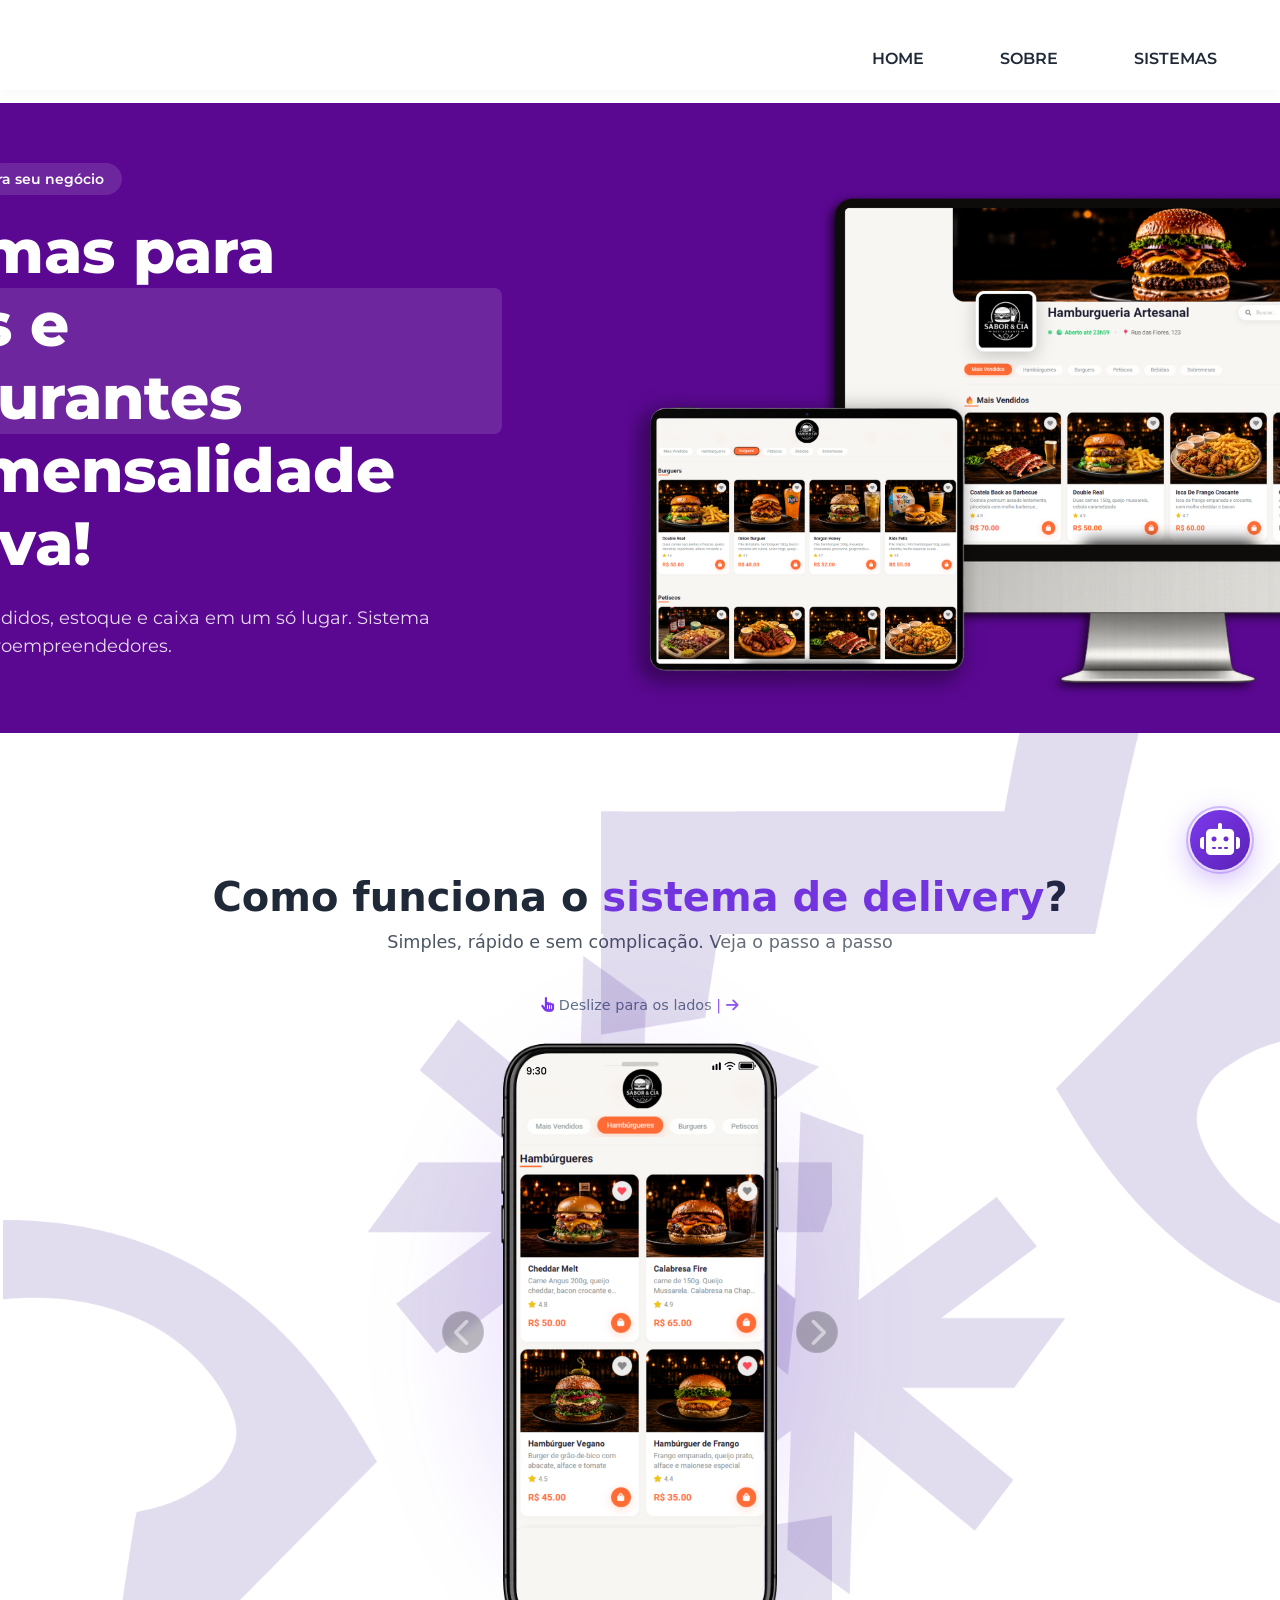
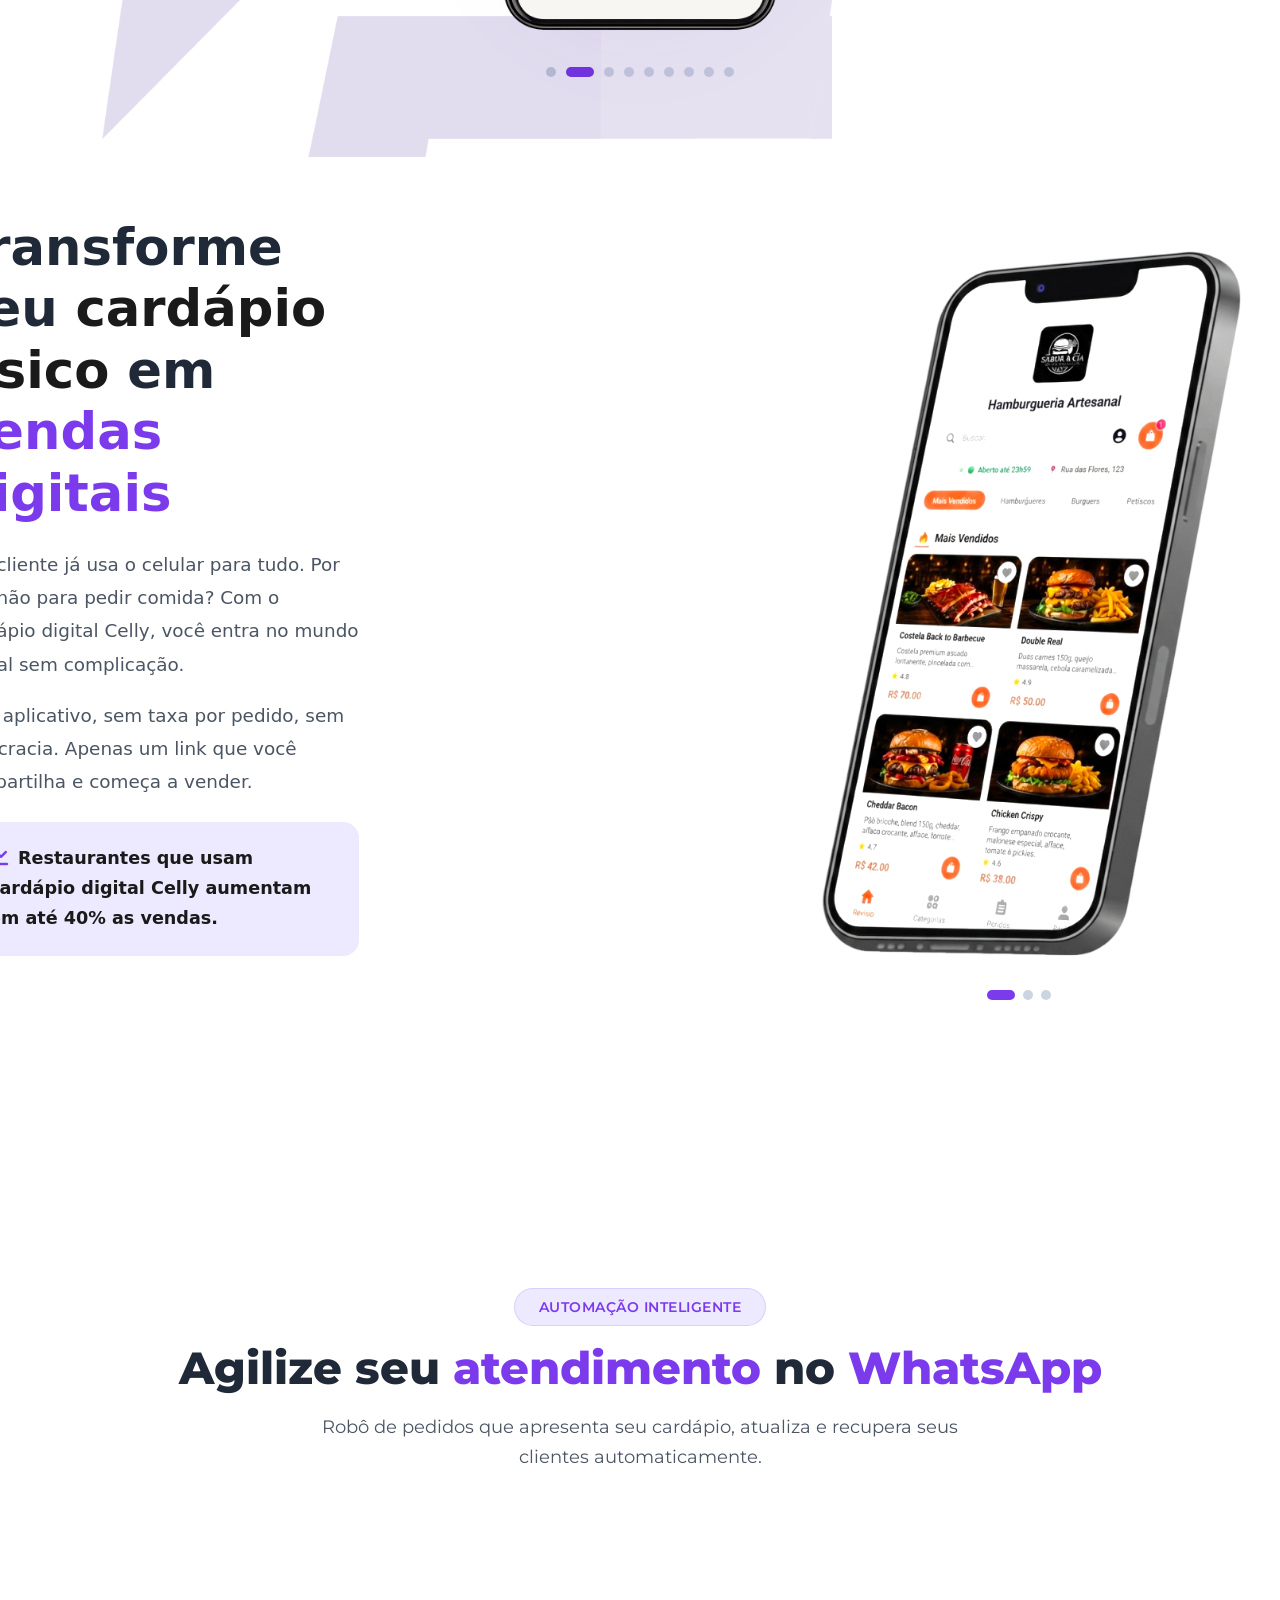
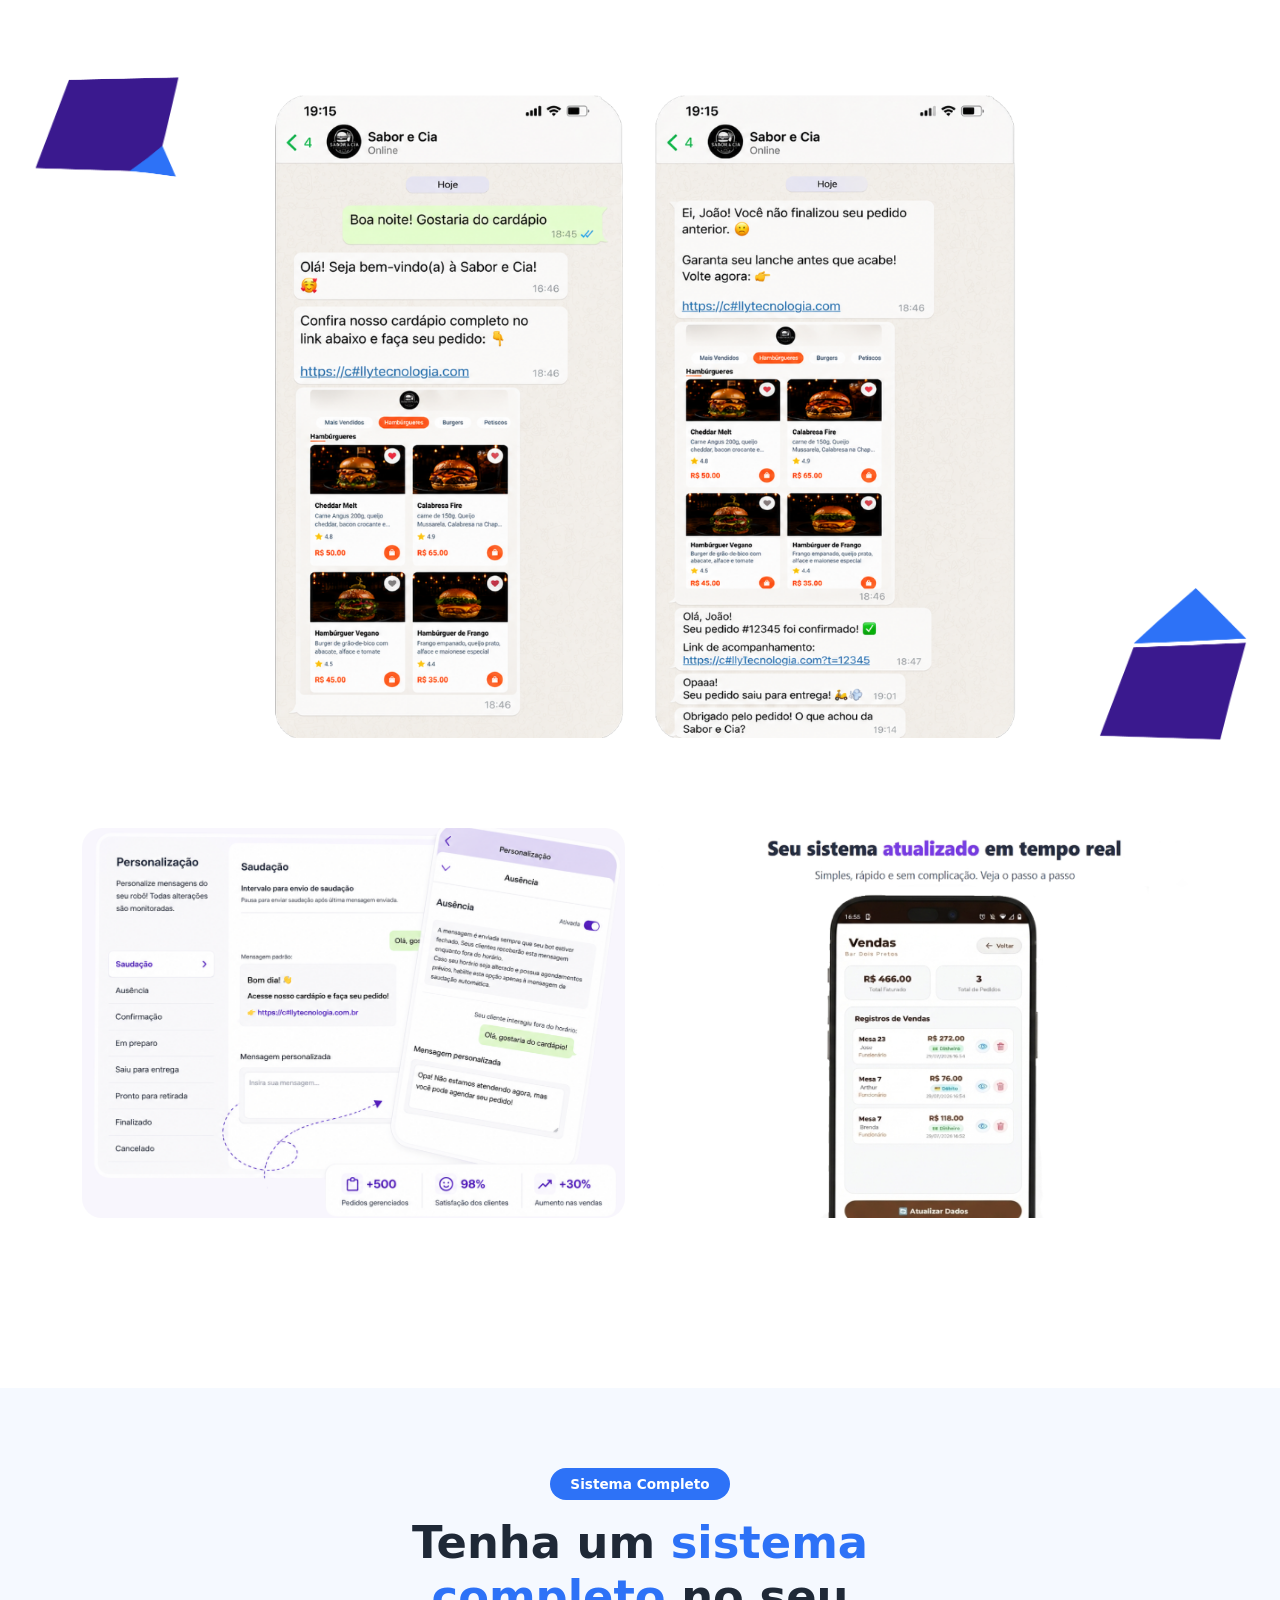
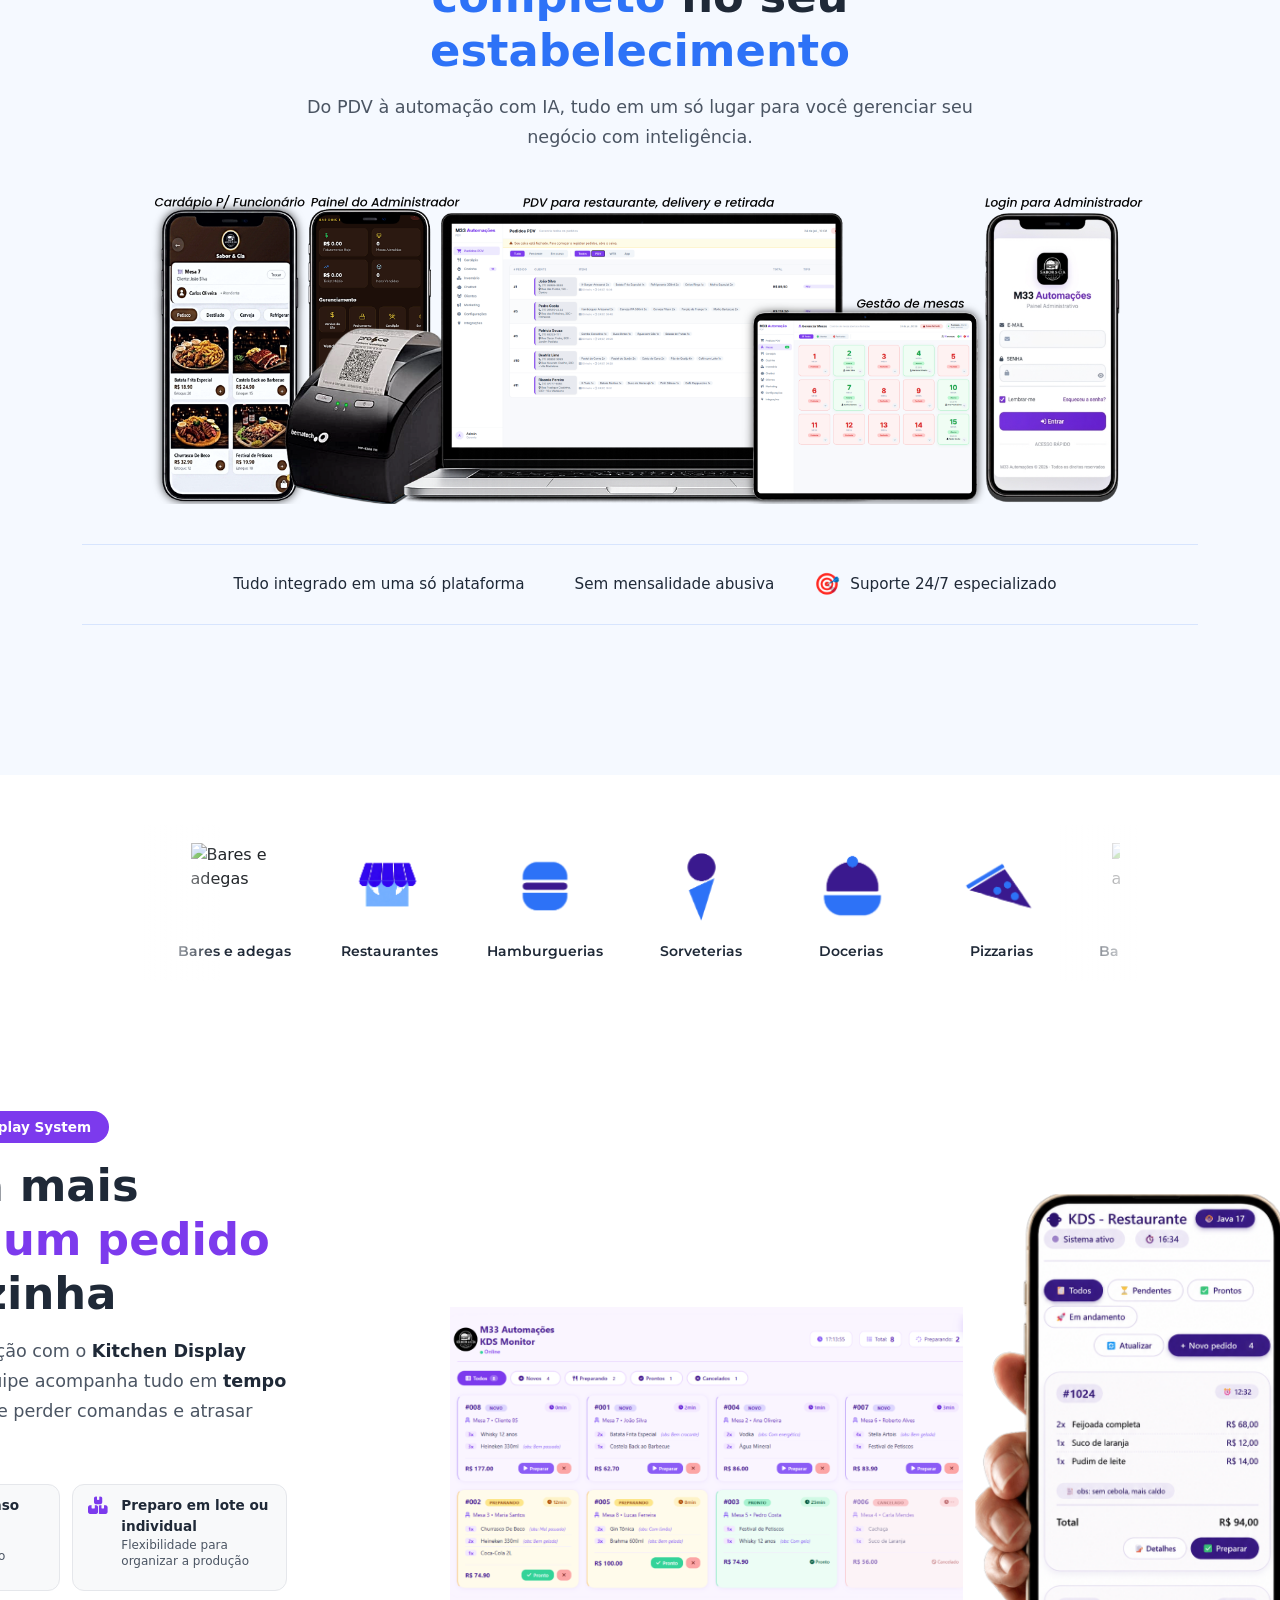
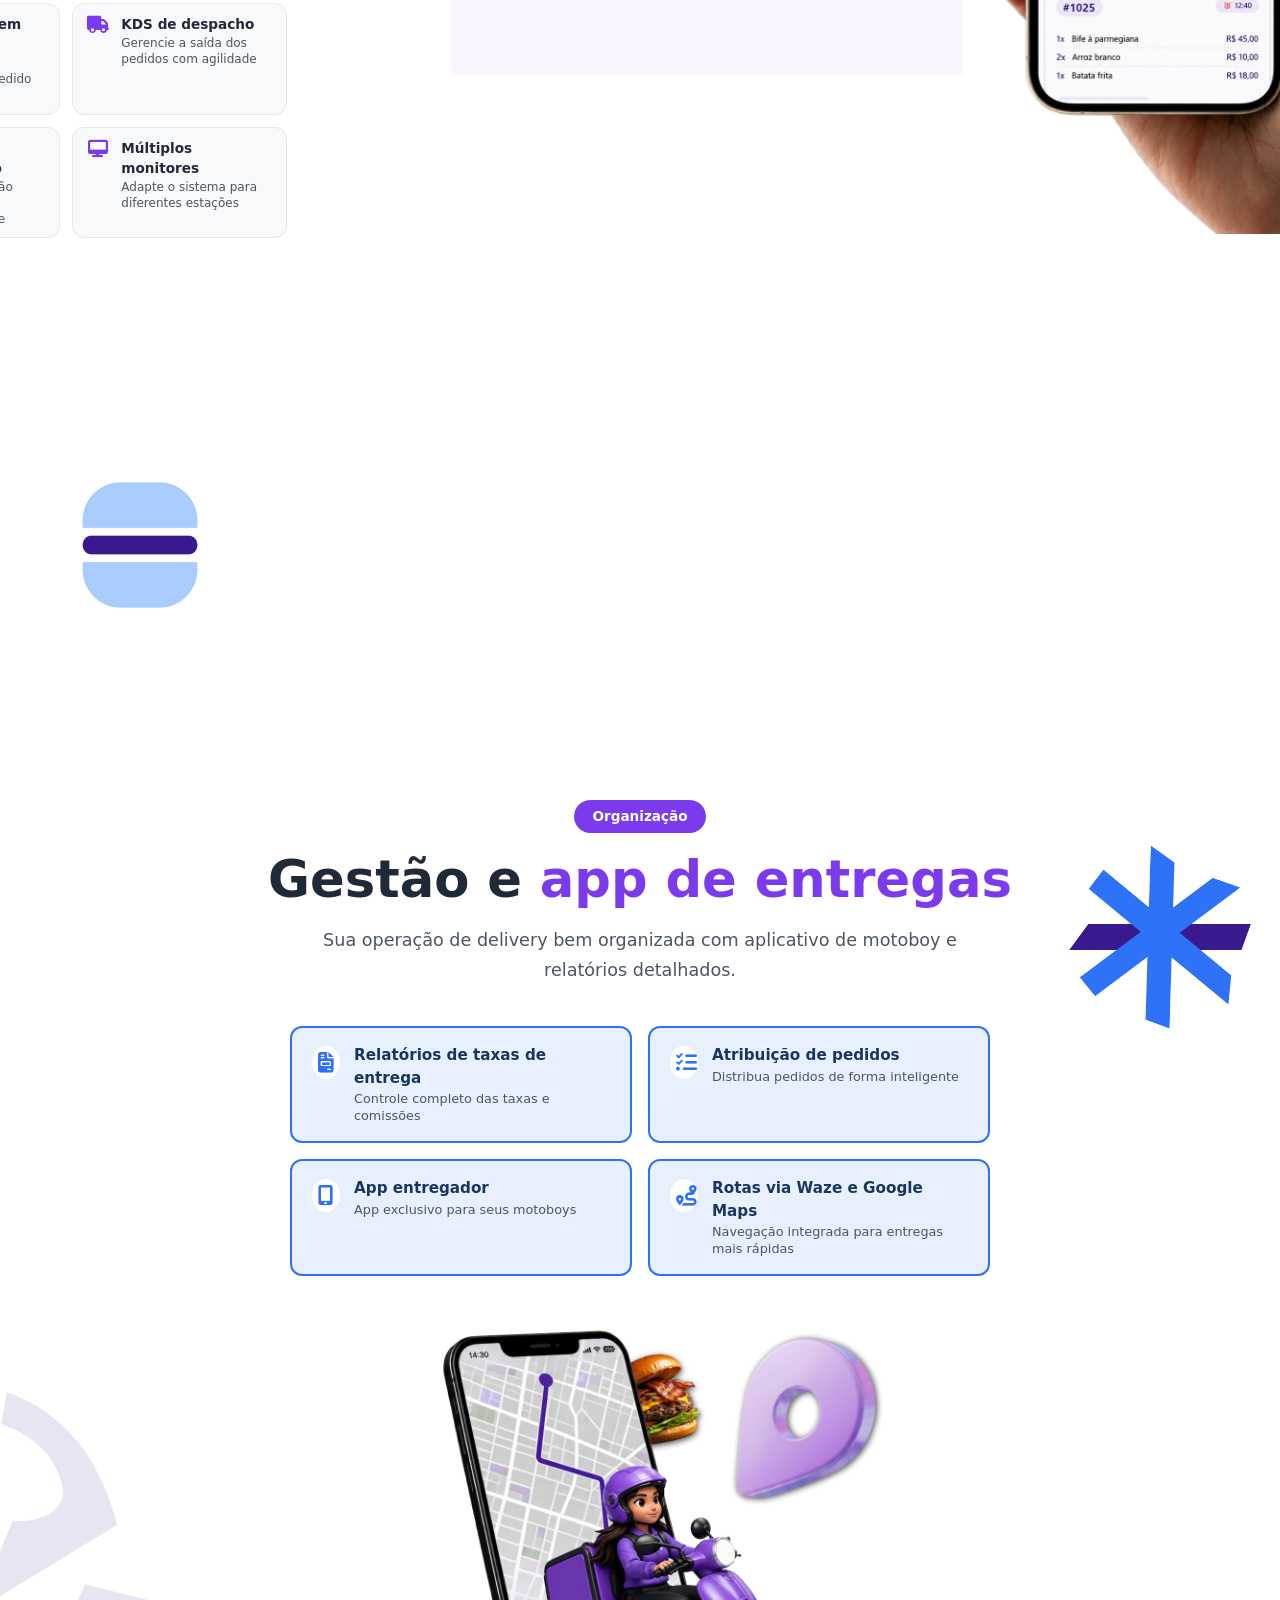
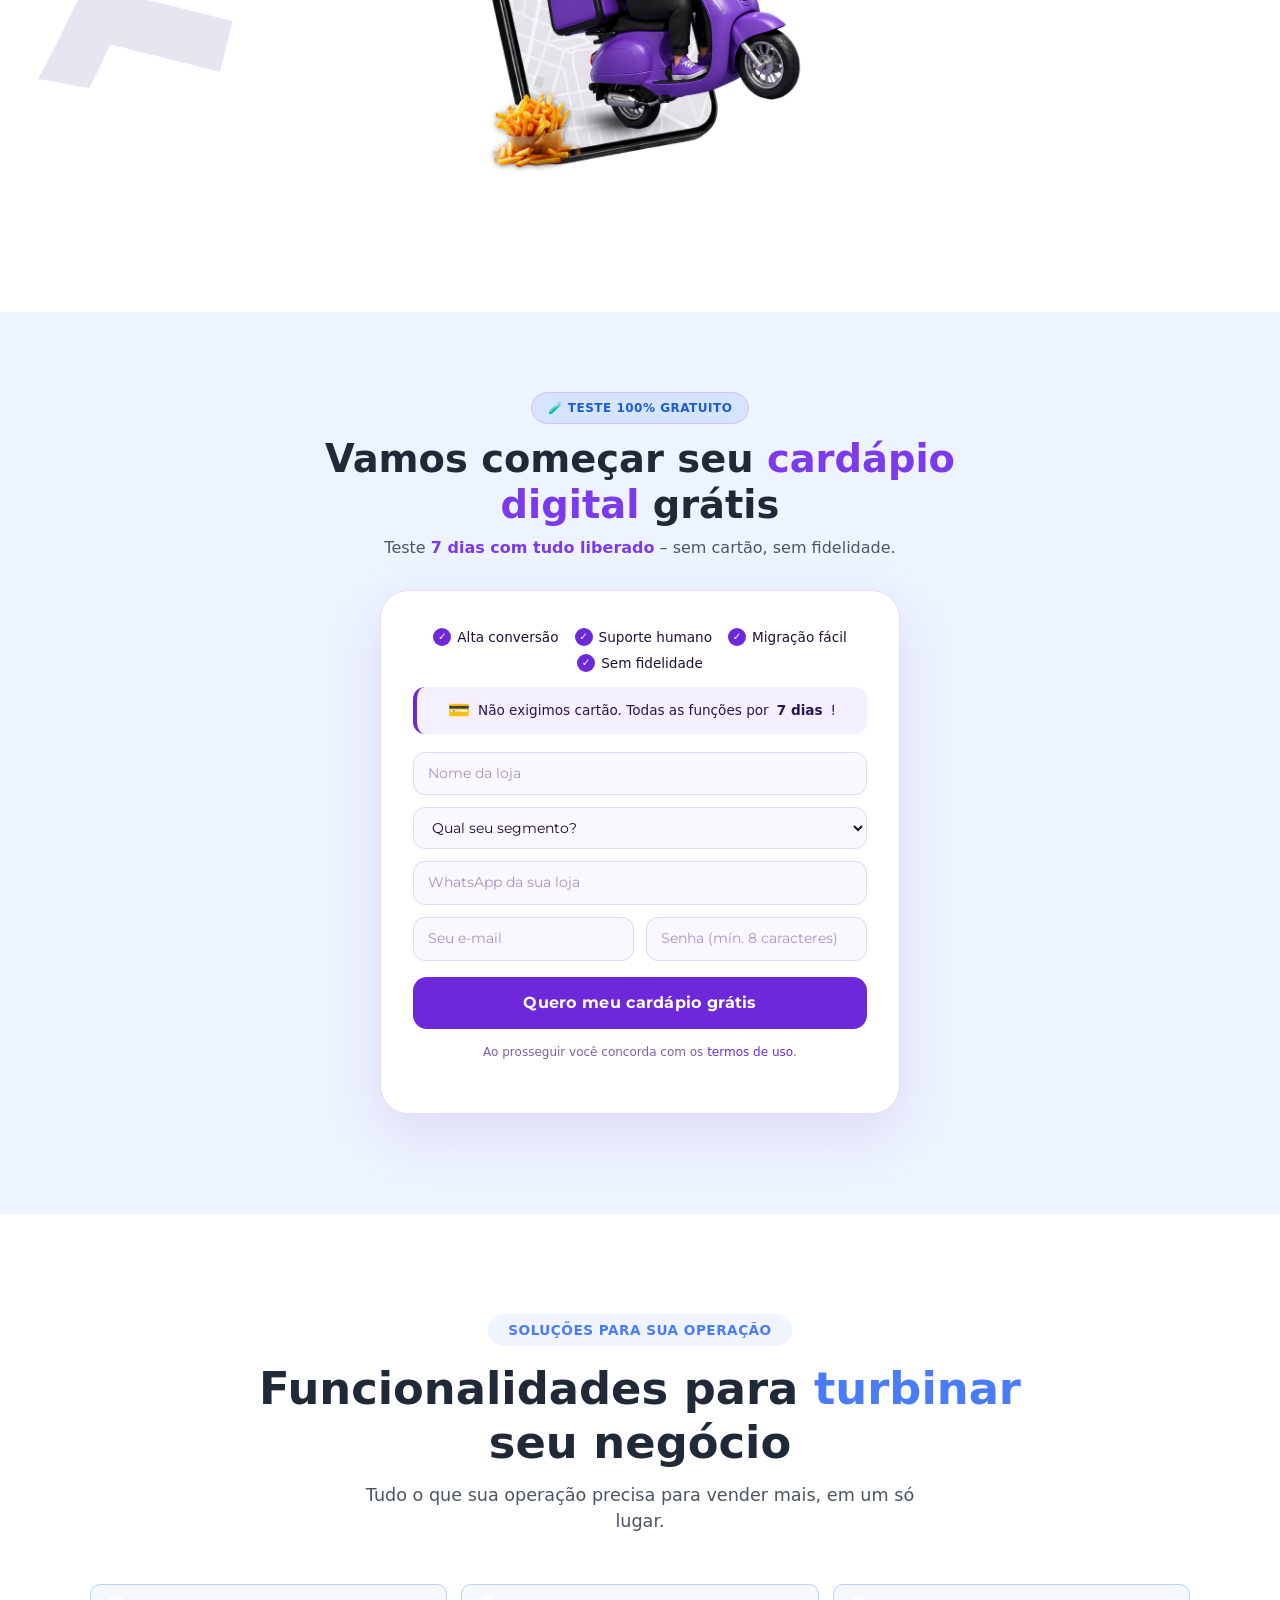
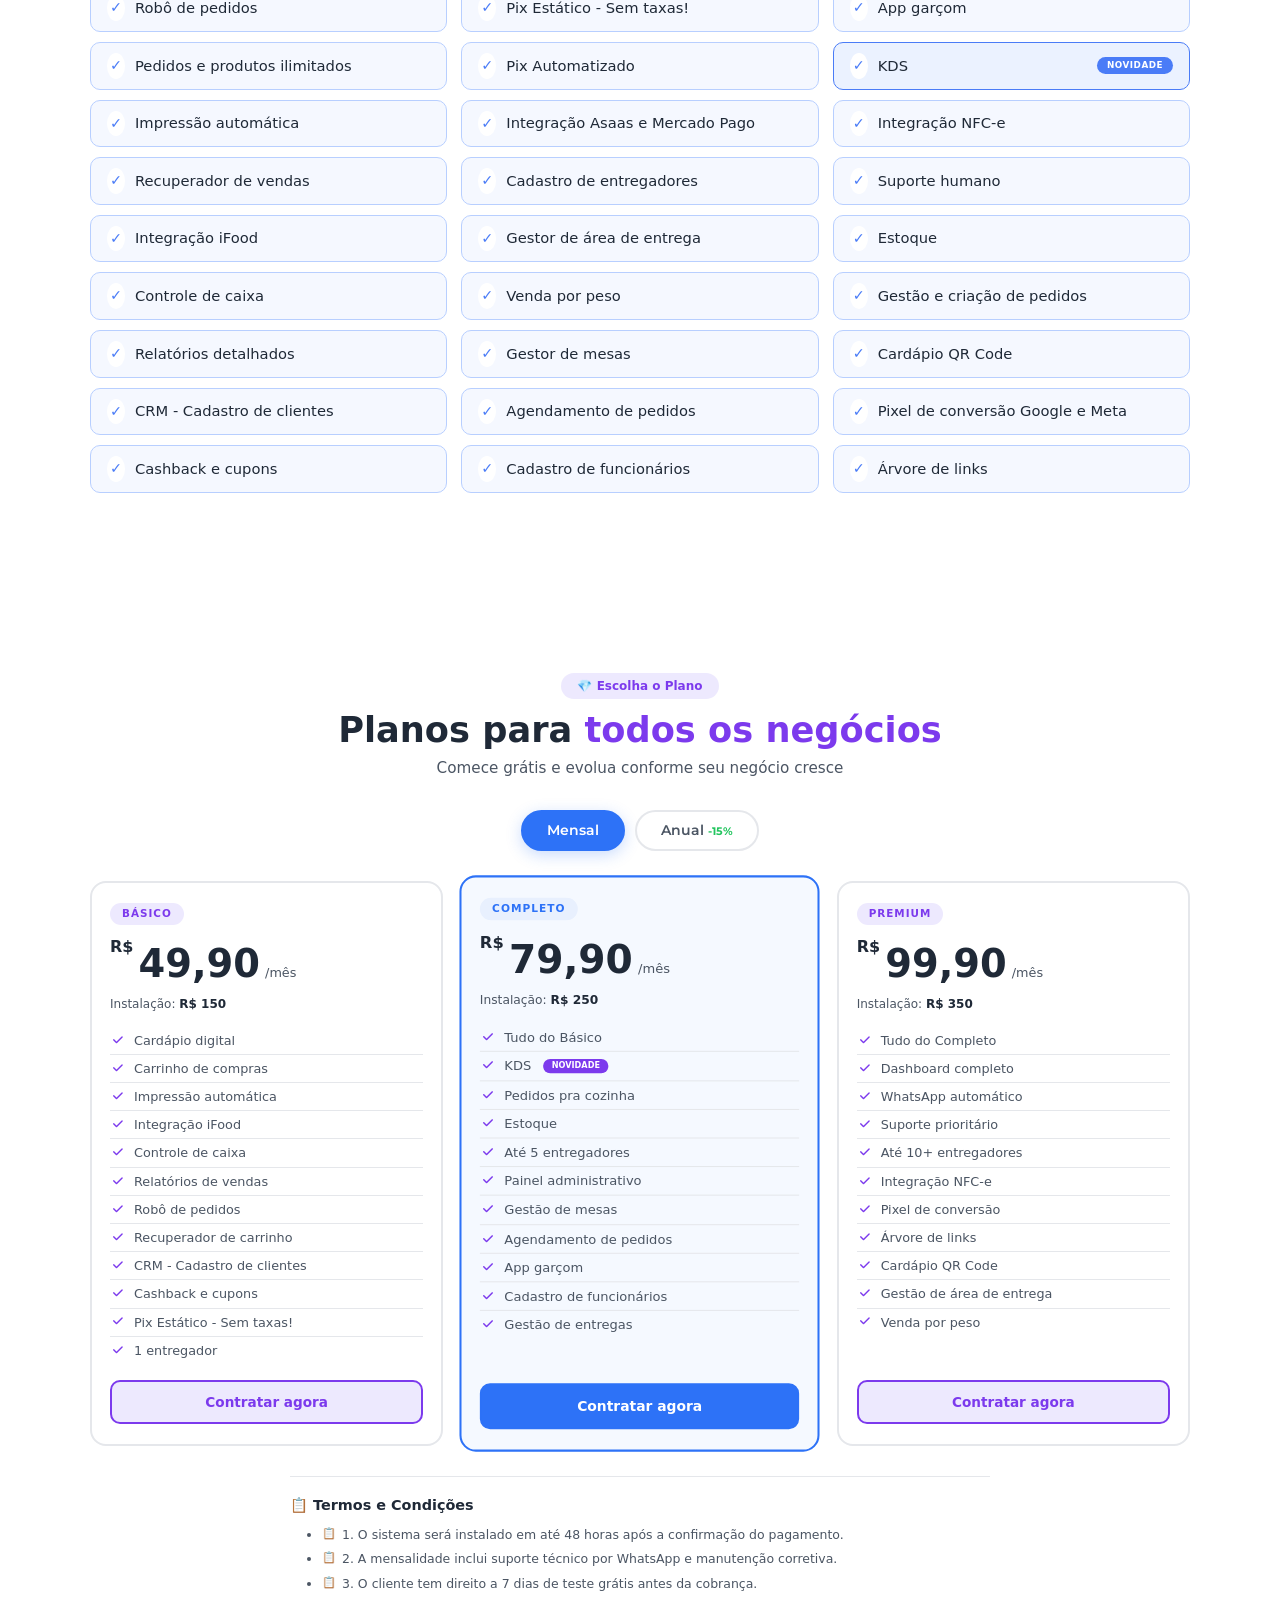
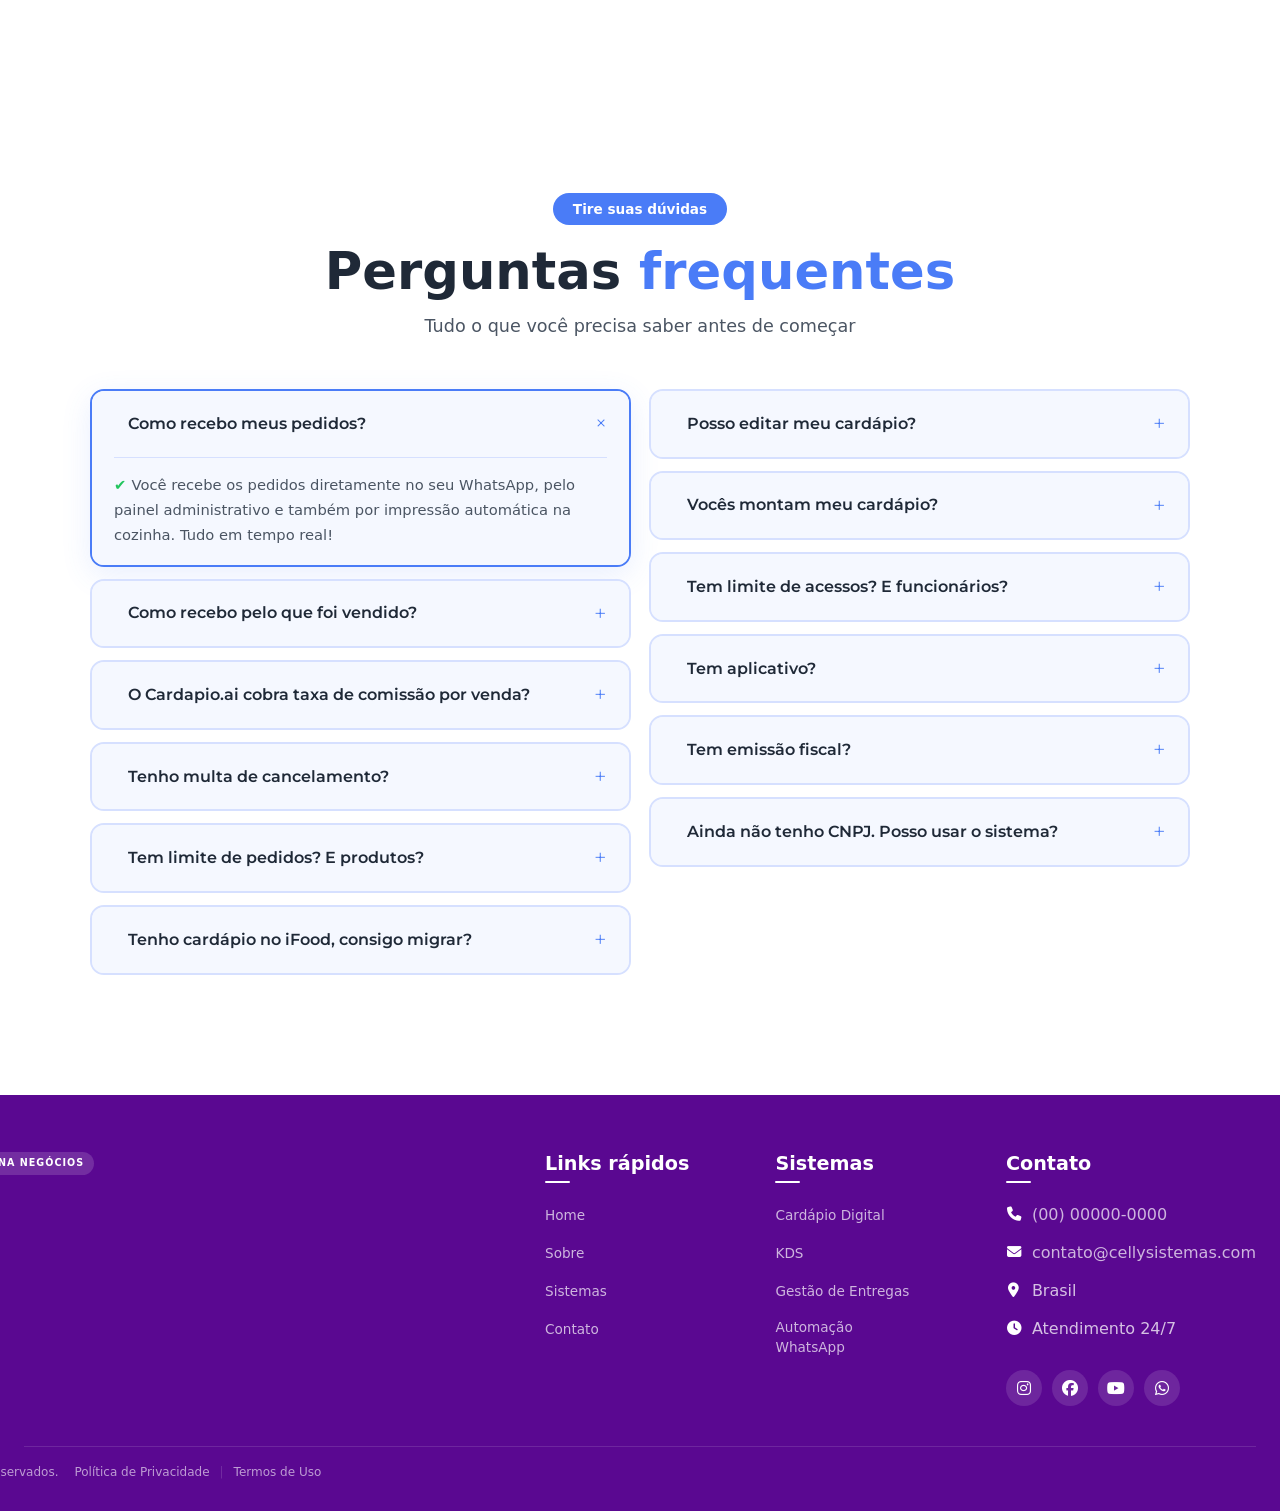
==== index.html @ 85679a46 "Add site files: pages, assets and consolidated images (portifolio-img) Co-Authored-By: Claude Sonnet" ====
<!DOCTYPE html>
<html lang="pt-br">
<head>
<meta charset="UTF-8">
<meta name="viewport" content="width=device-width, initial-scale=1.0, user-scalable=yes">
<title>Celly Sistemas - Soluções para Microempreendedores</title>
<link rel="icon" type="image/png" href="portifolio-img/img/favicon-celly.png">

<!-- CSS -->
<link rel="stylesheet" href="estilo.css">
    
<!-- Bootstrap 5 -->
<link href="https://cdn.jsdelivr.net/npm/bootstrap@5.3.0/dist/css/bootstrap.min.css" rel="stylesheet">
    
<!-- Font Awesome -->
<link rel="stylesheet" href="https://cdnjs.cloudflare.com/ajax/libs/font-awesome/6.4.0/css/all.min.css">
    
<!-- Google Fonts -->
<link href="https://fonts.googleapis.com/css2?family=Montserrat:wght@100;200;300;400;500;600;700;800;900&display=swap" rel="stylesheet">
</head>
<body>

<!-- ======================================== -->
<!-- HEADER / NAVBAR Celly (APENAS UMA)       -->
<!-- ======================================== -->
<nav class="navbar-m33">
<div class="container">
<a href="portfolio.html" class="logo-m33">
<img src="portifolio-img/img/logo celly1.png" alt="Celly Logo" class="logo-img">
</a>

<!-- BOTÃO HAMBURGER -->
<button class="menu-toggle" id="menuToggle">
<i class="fas fa-bars"></i></button>
<ul class="nav-menu-m33" id="navMenu">
<li class="nav-link"><a href="#home"><h1 data-name="HOME">HOME</h1></a></li>
<li class="nav-link"><a href="#sobre"><h1 data-name="SOBRE">SOBRE</h1></a></li>
<li class="nav-link"><a href="#sistemas"><h1 data-name="SISTEMAS">SISTEMAS</h1></a></li>
<li class="nav-link"><a href="automacao-chatbot.html" target="_blank" rel="noopener"><h1 data-name="CHATBOT">CHATBOT</h1></a></li>
<li class="nav-link"><a href="#contato"><h1 data-name="CONTATO">CONTATO</h1></a></li>
</ul>
</div>
</nav>

<!-- ======================================== -->
<!-- HOME SECTION (HERO)                     -->
<!-- ======================================== -->
<section id="home" class="hero-section">
<div class="container">
<div class="hero-wrapper">
<div class="hero-content">
<div class="hero-badge">
<span>Solução completa para seu negócio</span></div>
<h1 class="hero-title">Sistemas para <span class="highlight">bares e restaurantes</span><br>sem mensalidade abusiva!</h1>
<p class="hero-description">Gerencie mesas, pedidos, estoque e caixa em um só lugar. Sistema completo para microempreendedores.</p>
</div>
<div class="hero-imagem">
<img src="portifolio-img/comercial/PC comercial.png" alt="Sistema Celly" class="hero-imagem-img"></div>
</div>
</div>
</section>

<!-- ======================================== -->
<!-- CARROSSEL                                -->
<!-- ======================================== -->
<section class="carrossel-section">
<!-- ELEMENTO DECORATIVO DE FUNDO (COLOQUE AQUI, ANTES DO CONTAINER) -->
<img src="portifolio-img/identidade-visual/demostração.png" alt="" class="carrossel-decor" aria-hidden="true">
<!-- ELEMENTO DECORATIVO DE FUNDO - DIREITA (SEM ESPELHAMENTO) -->
<img src="portifolio-img/identidade-visual/demostração invertida.png" alt="" class="carrossel-decor-right" aria-hidden="true">

<div class="container">
<div class="section-title">
<h2>Como funciona o <span>sistema de delivery</span>?</h2>
<p>Simples, rápido e sem complicação. Veja o passo a passo</p>
</div>
<!-- O RESTO DO SEU CARROSSEL CONTINUA AQUI -->
<div class="slide-label">
<i class="fas fa-hand-pointer"></i> Deslize para os lados <span>|</span> <i class="fas fa-arrow-right"></i>
</div>
<div class="carrossel-wrapper">
<div class="phone-container" id="phoneWrapper">
<div class="touch-area">
<span class="arrow-left" id="prevBtn"><i class="fas fa-chevron-left"></i></span>
<span class="arrow-right" id="nextBtn"><i class="fas fa-chevron-right"></i></span></div>
<div class="carousel-behind" id="carouselBehind">
<div class="carousel-slides" id="carouselSlides">
<div class="carousel-slide"><img src="portifolio-img/carrosel/test6.png" alt="Imagem 1"></div>
<div class="carousel-slide"><img src="portifolio-img/carrosel/burguer.png" alt="Imagem 2"></div>
<div class="carousel-slide"><img src="portifolio-img/carrosel/sacola.png" alt="Imagem 3"></div>
<div class="carousel-slide"><img src="portifolio-img/carrosel/visitante.png" alt="Imagem 4"></div>
<div class="carousel-slide"><img src="portifolio-img/carrosel/meus pedidos.png" alt="Imagem 5"></div>
<div class="carousel-slide"><img src="portifolio-img/carrosel/meus cupons.png" alt="Imagem 6"></div>
<div class="carousel-slide"><img src="portifolio-img/carrosel/meus pagamentos.png" alt="Imagem 7"></div>
<div class="carousel-slide"><img src="portifolio-img/carrosel/fidelidade.png" alt="Imagem 8"></div>
<div class="carousel-slide"><img src="portifolio-img/carrosel/meus dados.png" alt="Imagem 9"></div>
</div>
</div>
<img src="portifolio-img/carrosel/celular 4.png" alt="Celular" class="phone-image-overlay"></div>
</div>
<div class="dots-container" id="dotsContainer">
<span class="dot active" data-index="0"></span>
<span class="dot" data-index="1"></span>
<span class="dot" data-index="2"></span>
<span class="dot" data-index="3"></span>
<span class="dot" data-index="4"></span>
<span class="dot" data-index="5"></span>
<span class="dot" data-index="6"></span>
<span class="dot" data-index="7"></span>
<span class="dot" data-index="8"></span>
</div>
</div>


</section>

<!-- ======================================== -->
<!-- SEÇÃO: CARDÁPIO DIGITAL EXCLUSIVO       -->
<!-- ======================================== -->
<section class="cardapio-section">
<div class="container">
<div class="cardapio-grid">
<div class="cardapio-texto">
<h2>Transforme seu <span>cardápio físico</span> em <span>vendas digitais</span></h2>
<p class="cardapio-desc">Seu cliente já usa o celular para tudo. Por que não para pedir comida? Com o cardápio digital Celly, você entra no mundo digital sem complicação.</p>
<p class="cardapio-desc">Sem aplicativo, sem taxa por pedido, sem burocracia. Apenas um link que você compartilha e começa a vender.</p>
<div class="cardapio-destaque">
<i class="fas fa-chart-line"></i>Restaurantes que usam cardápio digital Celly aumentam em até 40% as vendas.</div></div>
<div class="cardapio-celular">
<div class="cardapio-phone-container">
<img src="portifolio-img/comercial/foto-comercial.png" alt="Cardápio Digital Celly" class="cardapio-phone-image">
<div class="cardapio-dots">
<span class="dot active"></span>
<span class="dot"></span>
<span class="dot"></span></div>
</div>
</div>
</div></div>
</section>
<!-- ======================================== -->
<!-- SEÇÃO: AGILIZE SEU ATENDIMENTO          -->
<!-- ======================================== -->
<section class="agilize-section">
<div class="container">
<!-- TEXTO E BADGE -->
<div class="agilize-content">
<span class="agilize-badge">AUTOMAÇÃO INTELIGENTE</span>
<h2>Agilize seu <span>atendimento</span> no <span>WhatsApp</span></h2>
<p class="agilize-desc">Robô de pedidos que apresenta seu cardápio, atualiza e recupera seus clientes automaticamente.</p>
</div>
<!-- SEÇÃO DOS CELULARES -->
<section class="agilize-section"> <!-- ou o nome da sua section -->
<!-- 🟣 ELEMENTO DECORATIVO DO LADO ESQUERDO -->
 <div class="agilize-decor-left">
<img src="portifolio-img/identidade-visual/elementos.png" alt="Elemento Esquerdo" class="agilize-img-lateral">
</div>
 <!-- 🟣 ELEMENTO DECORATIVO DO LADO DIREITO -->
  <div class="agilize-decor-right">
<img src="portifolio-img/identidade-visual/elemento direito.png" alt="Elemento Direito" class="agilize-img-lateral">
</div>
<!-- 🟣 ELEMENTO DECORATIVO DO LADO DIREITO INFERIOR (Novo, que vai descer) -->
<div class="agilize-decor-right direita-inferior">
<img src="portifolio-img/identidade-visual/elemento novo.png" alt="Elemento Inferior" class="agilize-img-lateral">
</div>
</section>
<!-- GRADE DE FEATURES (AQUI DENTRO DO CONTAINER!) -->
<div class="agilize-features-grid">
 <!-- PRIMEIRA FOTO (CHAT-BOT) -->
<div class="agilize-chat-wrapper">
<div class="agilize-imagem-wrapper">
<img src="portifolio-img/comercial/chat bot.png" alt="Chat Bot Celly" class="agilize-imagem-chat">
</div>
</div>
<!-- SEGUNDA E TERCEIRA FOTO (GALERIA) -->
<div class="agilize-imagens-grid">
<div class="agilize-imagem-wrapper">
<img src="portifolio-img/comercial/chat personalizado.png" alt="Mensagens Personalizadas Celly" class="agilize-imagem">
</div>
<div class="agilize-imagem-wrapper">
<img src="portifolio-img/comercial/notificação1.png" alt="Notificações Celly" class="agilize-imagem">
</div>
</div>
</div> <!-- Fim da features-grid -->
</div> <!-- Fim do container -->
</section>

      
</section>

<!-- ======================================== -->
<!-- SISTEMA COMPLETO                         -->
<!-- ======================================== -->
<section class="sistema-completo-section">
<div class="container">
<div class="sistema-header">
<span class="sistema-badge"> Sistema Completo</span>
<h2>Tenha um <span>sistema completo</span> no seu <span>estabelecimento</span></h2>
<p class="sistema-subtitle">Do PDV à automação com IA, tudo em um só lugar para você gerenciar seu negócio com inteligência.</p>
</div>
<div class="sistema-imagem-wrapper" id="sistemaImagem">
<img src="portifolio-img/comercial/gestão.png" alt="PDV e Automação com IA Celly" class="sistema-imagem"></div>
<div class="sistema-diferenciais">
<div class="diferencial"><span class="diferencial-icon"></span><span>Tudo integrado em uma só plataforma</span></div>
<div class="diferencial"><span class="diferencial-icon"></span><span>Sem mensalidade abusiva</span></div>
<div class="diferencial"><span class="diferencial-icon">🎯</span><span>Suporte 24/7 especializado</span></div></div>
<div class="sistema-cta">
</section>


<section class="categorias-section">
<div class="categorias-container">
<div class="categorias-wrapper">
<div class="categorias-track" id="categoriasTrack">

<div class="categoria-item">
<div class="categoria-icone"><img src="portifolio-img/comercial/bar.png" alt="Bares e adegas"></div>
<span>Bares e adegas</span>
</div>

<div class="categoria-item">
<div class="categoria-icone"><img src="portifolio-img/comercial/restaurante.png" alt="Restaurantes"></div>
<span>Restaurantes</span>
</div>

<div class="categoria-item">
<div class="categoria-icone"><img src="portifolio-img/comercial/burguer.png" alt="Hamburguerias"></div>
<span>Hamburguerias</span>
</div>

<div class="categoria-item">
<div class="categoria-icone"><img src="portifolio-img/comercial/sorveteria.png" alt="Sorveterias"></div>
<span>Sorveterias</span>
</div>

<div class="categoria-item">
<div class="categoria-icone"><img src="portifolio-img/comercial/doceria.png" alt="Docerias"></div>
<span>Docerias</span>
</div>

<div class="categoria-item">
<div class="categoria-icone"><img src="portifolio-img/comercial/pizzaria.png" alt="Pizzarias"></div>
<span>Pizzarias</span>
</div>

</div>
</div>
</div>
</section>
<!-- ======================================== -->
<!-- KDS                                      -->
<!-- ======================================== -->
<section class="kds-section">
<div class="container">
<div class="kds-grid">
<div class="kds-texto">
<span class="kds-badge"> KDS - Kitchen Display System</span>
<h2>Nunca mais <span>perca um pedido</span> na cozinha</h2>
<p class="kds-desc">Escale sua operação com o <strong>Kitchen Display System</strong>. Sua equipe acompanha tudo em <strong>tempo real</strong>, sem risco de perder comandas e atrasar pedidos.</p>
<div class="kds-features">
<div class="kds-feature"><i class="fas fa-clock"></i><div><strong>Alerta de atraso</strong><p>Notificações automáticas para pedidos que estão demorando</p></div></div>
<div class="kds-feature"><i class="fas fa-boxes"></i><div><strong>Preparo em lote ou individual</strong><p>Flexibilidade para organizar a produção</p></div></div>
<div class="kds-feature"><i class="fas fa-highlighter"></i><div><strong>Observações em destaque</strong><p>Informações importantes do pedido ficam visíveis</p></div></div>
<div class="kds-feature"><i class="fas fa-truck"></i><div><strong>KDS de despacho</strong><p>Gerencie a saída dos pedidos com agilidade</p></div></div>
<div class="kds-feature"><i class="fas fa-ban"></i><div><strong>Aviso de cancelamento</strong><p>Cancelamentos são comunicados instantaneamente</p></div></div>
<div class="kds-feature"><i class="fas fa-desktop"></i><div><strong>Múltiplos monitores</strong><p>Adapte o sistema para diferentes estações</p></div></div>
</div>
</div>
<div class="kds-imagem-wrapper">
    <img src="portifolio-img/comercial/kds.png" alt="KDS Celly" class="kds-imagem kds-imagem-desktop">
    <img src="portifolio-img/comercial/edição 5.png" alt="KDS Celly" class="kds-imagem kds-imagem-mobile">
</div>
</div>
</div>
</section>

<!-- ======================================== -->
<!-- GESTÃO DE ENTREGAS                       -->
<!-- ======================================== -->
 <!-- 🟣 ELEMENTO NOVO - POR CIMA DO ESQUERDO -->
<div class="gestao-decor-left-2">
    <img src="portifolio-img/identidade-visual/elemento poc.png" alt="Elemento Novo" class="gestao-img-lateral">
</div>

<section class="gestao-entregas-section">
<!-- 🟣 ELEMENTO DECORATIVO LADO ESQUERDO -->
<div class="gestao-decor-left">
<img src="portifolio-img/identidade-visual/elemento 9.png" alt="Elemento Esquerdo" class="gestao-img-lateral">
</div>

<!-- 🟣 ELEMENTO DECORATIVO LADO DIREITO -->
<div class="gestao-decor-right">
<img src="portifolio-img/identidade-visual/CELLY elementos-09.png" alt="Elemento Direito" class="gestao-img-lateral">
</div>

<div class="container">
<div class="gestao-entregas-content">
<span class="gestao-entregas-badge"> Organização</span>
<h2>Gestão e <span>app de entregas</span></h2>
<p class="gestao-entregas-desc">Sua operação de delivery bem organizada com aplicativo de motoboy e relatórios detalhados.</p>
<div class="gestao-entregas-features-grid">
<div class="gestao-entregas-feature"><i class="fas fa-file-invoice"></i><div><strong>Relatórios de taxas de entrega</strong><p>Controle completo das taxas e comissões</p></div></div>
<div class="gestao-entregas-feature"><i class="fas fa-tasks"></i><div><strong>Atribuição de pedidos</strong><p>Distribua pedidos de forma inteligente</p></div></div>
<div class="gestao-entregas-feature"><i class="fas fa-mobile-alt"></i><div><strong>App entregador</strong><p>App exclusivo para seus motoboys</p></div></div>
<div class="gestao-entregas-feature"><i class="fas fa-route"></i><div><strong>Rotas via Waze e Google Maps</strong><p>Navegação integrada para entregas mais rápidas</p></div></div>
</div>
<div class="gestao-entregas-imagem-wrapper" id="gestaoEntregasImagem">
<img src="portifolio-img/comercial/entrega.png" alt="Gestão de Entregas Celly" class="gestao-entregas-imagem">
</div>
</div>
</div>
</div>
</section>

<!-- ======================================== -->
<!-- CARDÁPIO GRÁTIS                         -->
<!-- ======================================== -->
<section class="cardapio-gratis-section" id="cardapioGratisSection">
<div class="container">
<div class="cardapio-gratis-header">
<span class="cardapio-gratis-badge">🧪 Teste 100% gratuito</span>
<h2>Vamos começar seu <span>cardápio digital</span> grátis</h2>
<p class="cardapio-gratis-sub">Teste <strong>7 dias com tudo liberado</strong> – sem cartão, sem fidelidade.</p>
</div>
<div class="cardapio-gratis-grid">
<div class="cardapio-gratis-card">
<ul class="cardapio-gratis-benefits">
<li>Alta conversão</li>
<li>Suporte humano</li>
<li>Migração fácil</li>
<li>Sem fidelidade</li>
</ul>
<div class="cardapio-gratis-no-card"><span>💳</span>Não exigimos cartão. Todas as funções por <strong>7 dias</strong>!</div>
<form class="cardapio-gratis-form">
<div class="cardapio-gratis-form-group"><input type="text" placeholder="Nome da loja" /></div>
<div class="cardapio-gratis-form-group"><select><option value="" disabled selected>Qual seu segmento?</option><option value="restaurante">Restaurante</option><option value="pizzaria">Pizzaria</option><option value="hamburgueria">Hamburgueria</option><option value="cafeteria">Cafeteria</option><option value="doceria">Doceria</option><option value="outro">Outro</option></select></div>
<div class="cardapio-gratis-form-group"><input type="tel" placeholder="WhatsApp da sua loja" /></div>
<div class="cardapio-gratis-form-row">
<div class="cardapio-gratis-form-group"><input type="email" placeholder="Seu e-mail" /></div>
<div class="cardapio-gratis-form-group"><input type="password" placeholder="Senha (mín. 8 caracteres)" /></div>
</div>
<button type="submit" class="btn-cardapio-gratis"> Quero meu cardápio grátis</button>
</form>
<p class="cardapio-gratis-terms">Ao prosseguir você concorda com os <a href="#">termos de uso</a>.</p>
</div>
</div>
</div>
</section>

<!-- ======================================== -->
<!-- FUNCIONALIDADES                          -->
<!-- ======================================== -->
<section class="funcionalidades-section">
<div class="container">
<div class="funcionalidades-header">
<span class="funcionalidades-badge">Soluções para sua operação</span><h2>Funcionalidades para <span>turbinar</span> seu negócio</h2>
<p class="funcionalidades-sub">Tudo o que sua operação precisa para vender mais, em um só lugar.</p>
</div>
<div class="funcionalidades-grid">
<div class="funcionalidade-coluna">
<div class="funcionalidade-item"><span class="funcionalidade-check">✓</span>Robô de pedidos</div>
<div class="funcionalidade-item"><span class="funcionalidade-check">✓</span>Pedidos e produtos ilimitados</div>
<div class="funcionalidade-item"><span class="funcionalidade-check">✓</span>Impressão automática</div>
<div class="funcionalidade-item"><span class="funcionalidade-check">✓</span>Recuperador de vendas</div>
<div class="funcionalidade-item"><span class="funcionalidade-check">✓</span>Integração iFood</div>
<div class="funcionalidade-item"><span class="funcionalidade-check">✓</span>Controle de caixa</div>
<div class="funcionalidade-item"><span class="funcionalidade-check">✓</span>Relatórios detalhados</div>
 <div class="funcionalidade-item"><span class="funcionalidade-check">✓</span>CRM - Cadastro de clientes</div>
<div class="funcionalidade-item"><span class="funcionalidade-check">✓</span>Cashback e cupons</div>
</div>
<div class="funcionalidade-coluna">
<div class="funcionalidade-item"><span class="funcionalidade-check">✓</span>Pix Estático - Sem taxas!</div>
<div class="funcionalidade-item"><span class="funcionalidade-check">✓</span>Pix Automatizado</div>
<div class="funcionalidade-item"><span class="funcionalidade-check">✓</span>Integração Asaas e Mercado Pago</div>
<div class="funcionalidade-item"><span class="funcionalidade-check">✓</span>Cadastro de entregadores</div>
<div class="funcionalidade-item"><span class="funcionalidade-check">✓</span>Gestor de área de entrega</div>
<div class="funcionalidade-item"><span class="funcionalidade-check">✓</span>Venda por peso</div><div class="funcionalidade-item"><span class="funcionalidade-check">✓</span>Gestor de mesas</div>
<div class="funcionalidade-item"><span class="funcionalidade-check">✓</span>Agendamento de pedidos</div>
<div class="funcionalidade-item"><span class="funcionalidade-check">✓</span>Cadastro de funcionários</div>
</div>
<div class="funcionalidade-coluna">
<div class="funcionalidade-item"><span class="funcionalidade-check">✓</span>App garçom</div>
<div class="funcionalidade-item destaque-novidade"><span class="funcionalidade-check">✓</span>KDS <span class="novidade-badge">Novidade</span></div>
<div class="funcionalidade-item"><span class="funcionalidade-check">✓</span>Integração NFC-e</div>
<div class="funcionalidade-item"><span class="funcionalidade-check">✓</span>Suporte humano</div>
<div class="funcionalidade-item"><span class="funcionalidade-check">✓</span>Estoque</div>
<div class="funcionalidade-item"><span class="funcionalidade-check">✓</span>Gestão e criação de pedidos</div>
<div class="funcionalidade-item"><span class="funcionalidade-check">✓</span>Cardápio QR Code</div>
<div class="funcionalidade-item"><span class="funcionalidade-check">✓</span>Pixel de conversão Google e Meta</div>
<div class="funcionalidade-item"><span class="funcionalidade-check">✓</span>Árvore de links</div>
</div>
</div>
</section>

<!-- ======================================== -->
<!-- SEÇÃO: PLANOS                           -->
<!-- ======================================== -->
<section class="planos-section" id="planosSection">
    <div class="container">
        <!-- CABEÇALHO -->
        <div class="planos-header">
            <span class="planos-badge">💎 Escolha o Plano</span>
            <h2>Planos para <span>todos os negócios</span></h2>
            <p class="planos-sub">Comece grátis e evolua conforme seu negócio cresce</p>
        </div>

        <!-- ABAS MENSAL / ANUAL -->
        <div class="planos-tabs">
            <button class="planos-tab active" data-plano="mensal">Mensal</button>
            <button class="planos-tab" data-plano="anual">Anual <span class="planos-desconto">-15%</span></button>
        </div>

        <!-- CARDS DE PLANOS - MENSAL -->
        <div class="planos-grid planos-mensal active" id="planosMensal">
            <!-- PLANO 1 - BÁSICO -->
            <div class="plano-card">
                <span class="plano-badge">BÁSICO</span>
                <div class="plano-preco">
                    <span class="plano-moeda">R$</span>
                    <span class="plano-valor">49,90</span>
                    <span class="plano-periodo">/mês</span>
                </div>
                <div class="plano-instalacao">Instalação: <strong>R$ 150</strong></div>
                <ul class="plano-features">
                    <li><i class="fas fa-check"></i> Cardápio digital</li>
                    <li><i class="fas fa-check"></i> Carrinho de compras</li>
                    <li><i class="fas fa-check"></i> Impressão automática</li>
                    <li><i class="fas fa-check"></i> Integração iFood</li>
                    <li><i class="fas fa-check"></i> Controle de caixa</li>
                    <li><i class="fas fa-check"></i> Relatórios de vendas</li>
                    <li><i class="fas fa-check"></i> Robô de pedidos</li>
                    <li><i class="fas fa-check"></i> Recuperador de carrinho</li>
                    <li><i class="fas fa-check"></i> CRM - Cadastro de clientes</li>
                    <li><i class="fas fa-check"></i> Cashback e cupons</li>
                    <li><i class="fas fa-check"></i> Pix Estático - Sem taxas!</li>
                    <li><i class="fas fa-check"></i> 1 entregador</li>
                </ul>
                <a href="#contratar" class="btn-plano">Contratar agora</a>
            </div>

            <!-- PLANO 2 - COMPLETO (DESTAQUE) -->
            <div class="plano-card plano-destaque">
                <span class="plano-badge">COMPLETO</span>
                <div class="plano-preco">
                    <span class="plano-moeda">R$</span>
                    <span class="plano-valor">79,90</span>
                    <span class="plano-periodo">/mês</span>
                </div>
                <div class="plano-instalacao">Instalação: <strong>R$ 250</strong></div>
                <ul class="plano-features">
                    <li><i class="fas fa-check"></i> Tudo do Básico</li>
                    <li><i class="fas fa-check"></i> KDS <span class="novidade">Novidade</span></li>
                    <li><i class="fas fa-check"></i> Pedidos pra cozinha</li>
                    <li><i class="fas fa-check"></i> Estoque</li>
                    <li><i class="fas fa-check"></i> Até 5 entregadores</li>
                    <li><i class="fas fa-check"></i> Painel administrativo</li>
                    <li><i class="fas fa-check"></i> Gestão de mesas</li>
                    <li><i class="fas fa-check"></i> Agendamento de pedidos</li>
                    <li><i class="fas fa-check"></i> App garçom</li>
                    <li><i class="fas fa-check"></i> Cadastro de funcionários</li>
                    <li><i class="fas fa-check"></i> Gestão de entregas</li>
                </ul>
                <a href="#contratar" class="btn-plano">Contratar agora</a>
            </div>

            <!-- PLANO 3 - PREMIUM -->
            <div class="plano-card">
                <span class="plano-badge">PREMIUM</span>
                <div class="plano-preco">
                    <span class="plano-moeda">R$</span>
                    <span class="plano-valor">99,90</span>
                    <span class="plano-periodo">/mês</span>
                </div>
                <div class="plano-instalacao">Instalação: <strong>R$ 350</strong></div>
                <ul class="plano-features">
                    <li><i class="fas fa-check"></i> Tudo do Completo</li>
                    <li><i class="fas fa-check"></i> Dashboard completo</li>
                    <li><i class="fas fa-check"></i> WhatsApp automático</li>
                    <li><i class="fas fa-check"></i> Suporte prioritário</li>
                    <li><i class="fas fa-check"></i> Até 10+ entregadores</li>
                    <li><i class="fas fa-check"></i> Integração NFC-e</li>
                    <li><i class="fas fa-check"></i> Pixel de conversão</li>
                    <li><i class="fas fa-check"></i> Árvore de links</li>
                    <li><i class="fas fa-check"></i> Cardápio QR Code</li>
                    <li><i class="fas fa-check"></i> Gestão de área de entrega</li>
                    <li><i class="fas fa-check"></i> Venda por peso</li>
                </ul>
                <a href="#contratar" class="btn-plano">Contratar agora</a>
            </div>
        </div>

        <!-- CARDS DE PLANOS - ANUAL -->
        <div class="planos-grid planos-anual" id="planosAnual">
            <!-- PLANO 1 - BÁSICO (ANUAL) -->
            <div class="plano-card">
                <span class="plano-badge">BÁSICO</span>
                <div class="plano-preco">
                    <span class="plano-moeda">R$</span>
                    <span class="plano-valor">42,42</span>
                    <span class="plano-periodo">/mês</span>
                </div>
                <div class="plano-instalacao">Instalação: <strong>R$ 150</strong></div>
                <ul class="plano-features">
                    <li><i class="fas fa-check"></i> Cardápio digital</li>
                    <li><i class="fas fa-check"></i> Carrinho de compras</li>
                    <li><i class="fas fa-check"></i> Impressão automática</li>
                    <li><i class="fas fa-check"></i> Integração iFood</li>
                    <li><i class="fas fa-check"></i> Controle de caixa</li>
                    <li><i class="fas fa-check"></i> Relatórios de vendas</li>
                    <li><i class="fas fa-check"></i> Robô de pedidos</li>
                    <li><i class="fas fa-check"></i> Recuperador de carrinho</li>
                    <li><i class="fas fa-check"></i> CRM - Cadastro de clientes</li>
                    <li><i class="fas fa-check"></i> Cashback e cupons</li>
                    <li><i class="fas fa-check"></i> Pix Estático - Sem taxas!</li>
                    <li><i class="fas fa-check"></i> 1 entregador</li>
                </ul>
                <a href="#contratar" class="btn-plano">Contratar agora</a>
            </div>

            <!-- PLANO 2 - COMPLETO (ANUAL) -->
            <div class="plano-card plano-destaque">
                <span class="plano-badge">COMPLETO</span>
                <div class="plano-preco">
                    <span class="plano-moeda">R$</span>
                    <span class="plano-valor">67,92</span>
                    <span class="plano-periodo">/mês</span>
                </div>
                <div class="plano-instalacao">Instalação: <strong>R$ 250</strong></div>
                <ul class="plano-features">
                    <li><i class="fas fa-check"></i> Tudo do Básico</li>
                    <li><i class="fas fa-check"></i> KDS <span class="novidade">Novidade</span></li>
                    <li><i class="fas fa-check"></i> Pedidos pra cozinha</li>
                    <li><i class="fas fa-check"></i> Estoque</li>
                    <li><i class="fas fa-check"></i> Até 5 entregadores</li>
                    <li><i class="fas fa-check"></i> Painel administrativo</li>
                    <li><i class="fas fa-check"></i> Gestão de mesas</li>
                    <li><i class="fas fa-check"></i> Agendamento de pedidos</li>
                    <li><i class="fas fa-check"></i> App garçom</li>
                    <li><i class="fas fa-check"></i> Cadastro de funcionários</li>
                    <li><i class="fas fa-check"></i> Gestão de entregas</li>
                </ul>
                <a href="#contratar" class="btn-plano">Contratar agora</a>
            </div>

            <!-- PLANO 3 - PREMIUM (ANUAL) -->
            <div class="plano-card">
                <span class="plano-badge">PREMIUM</span>
                <div class="plano-preco">
                    <span class="plano-moeda">R$</span>
                    <span class="plano-valor">84,92</span>
                    <span class="plano-periodo">/mês</span>
                </div>
                <div class="plano-instalacao">Instalação: <strong>R$ 350</strong></div>
                <ul class="plano-features">
                    <li><i class="fas fa-check"></i> Tudo do Completo</li>
                    <li><i class="fas fa-check"></i> Dashboard completo</li>
                    <li><i class="fas fa-check"></i> WhatsApp automático</li>
                    <li><i class="fas fa-check"></i> Suporte prioritário</li>
                    <li><i class="fas fa-check"></i> Até 10+ entregadores</li>
                    <li><i class="fas fa-check"></i> Integração NFC-e</li>
                    <li><i class="fas fa-check"></i> Pixel de conversão</li>
                    <li><i class="fas fa-check"></i> Árvore de links</li>
                    <li><i class="fas fa-check"></i> Cardápio QR Code</li>
                    <li><i class="fas fa-check"></i> Gestão de área de entrega</li>
                    <li><i class="fas fa-check"></i> Venda por peso</li>
                </ul>
                <a href="#contratar" class="btn-plano">Contratar agora</a>
            </div>
        </div>

        <!-- TERMOS E CONDIÇÕES -->
        <div class="planos-termos">
            <h4>📋 Termos e Condições</h4>
            <ul>
                <li>1. O sistema será instalado em até 48 horas após a confirmação do pagamento.</li>
                <li>2. A mensalidade inclui suporte técnico por WhatsApp e manutenção corretiva.</li>
                <li>3. O cliente tem direito a 7 dias de teste grátis antes da cobrança.</li>
            </ul>
        </div>
    </div>
</section>
<!-- ======================================== -->
<!-- FAQ                                      -->
<!-- ======================================== -->
<section class="faq-section">
<div class="container">
<div class="faq-header">
<span class="faq-badge"> Tire suas dúvidas</span>
<h2>Perguntas <span>frequentes</span></h2>
<p class="faq-sub">Tudo o que você precisa saber antes de começar</p>
</div>

<div class="faq-accordion-grid">
<!-- COLUNA 1 -->
<div class="faq-accordion-coluna">
<!-- ITEM 1 -->
<div class="faq-accordion-item">
<button class="faq-accordion-btn">
<span class="faq-btn-icon"></span>
Como recebo meus pedidos?
<span class="faq-btn-toggle">+</span>
</button>
<div class="faq-accordion-content">
<p>Você recebe os pedidos diretamente no seu WhatsApp, pelo painel administrativo e também por impressão automática na cozinha. Tudo em tempo real!</p>
</div>
</div>
<!-- ITEM 2 -->
<div class="faq-accordion-item">
<button class="faq-accordion-btn">
<span class="faq-btn-icon"></span>
Como recebo pelo que foi vendido?
<span class="faq-btn-toggle">+</span>
</button>
<div class="faq-accordion-content">
<p>O valor cai diretamente na sua conta. Integramos com Asaas e Mercado Pago para que você receba na hora, sem burocracia.</p>
</div>
</div>
<!-- ITEM 3 -->
<div class="faq-accordion-item">
<button class="faq-accordion-btn">
<span class="faq-btn-icon"></span>
O Cardapio.ai cobra taxa de comissão por venda?
<span class="faq-btn-toggle">+</span>
</button>
<div class="faq-accordion-content">
<p>Não! Somos contra comissões abusivas. Você paga apenas um valor fixo mensal, sem surpresas. Toda venda é 100% sua.</p>
</div>
</div>
 <!-- ITEM 4 -->
<div class="faq-accordion-item">
<button class="faq-accordion-btn">
<span class="faq-btn-icon"></span>
Tenho multa de cancelamento?
<span class="faq-btn-toggle">+</span>
</button>
<div class="faq-accordion-content">
<p>Zero multa! Você pode cancelar quando quiser. Não acreditamos em prender nossos clientes.</p>
</div>
</div>
 <!-- ITEM 5 -->
<div class="faq-accordion-item">
<button class="faq-accordion-btn">
<span class="faq-btn-icon"></span>
Tem limite de pedidos? E produtos?
<span class="faq-btn-toggle">+</span>
</button>
<div class="faq-accordion-content">
<p>Não! Pedidos e produtos são ilimitados. Seu negócio pode crescer sem restrições.</p>
</div>
</div>
<!-- ITEM 6 -->
<div class="faq-accordion-item">
<button class="faq-accordion-btn">
<span class="faq-btn-icon"></span>
Tenho cardápio no iFood, consigo migrar?
<span class="faq-btn-toggle">+</span>
</button>
<div class="faq-accordion-content">
<p>Sim! Fazemos a migração completa do seu cardápio do iFood para o nosso sistema. Sem dor de cabeça.</p>
</div>
</div>
</div>
<!-- COLUNA 2 -->
<div class="faq-accordion-coluna">
 <!-- ITEM 7 -->
<div class="faq-accordion-item">
<button class="faq-accordion-btn">
<span class="faq-btn-icon"></span>
Posso editar meu cardápio?
<span class="faq-btn-toggle">+</span>
</button>
<div class="faq-accordion-content">
<p>Sim! Você edita preços, fotos, descrições e categorias quando quiser. Tudo no painel administrativo.</p>
</div>
</div>
<!-- ITEM 8 -->
<div class="faq-accordion-item">
<button class="faq-accordion-btn">
<span class="faq-btn-icon"></span>
Vocês montam meu cardápio?
<span class="faq-btn-toggle">+</span>
</button>
<div class="faq-accordion-content">
<p>Sim! Nossa equipe monta todo o seu cardápio digital com fotos, descrições e preços. Você só precisa aprovar.</p>
</div>
</div>
<!-- ITEM 9 -->
<div class="faq-accordion-item">
<button class="faq-accordion-btn">
<span class="faq-btn-icon"></span>
Tem limite de acessos? E funcionários?
<span class="faq-btn-toggle">+</span> </button>
<div class="faq-accordion-content">
<p>Não! Cadastre quantos funcionários quiser. Cada um com seu nível de acesso personalizado.</p>
</div>
</div>
<!-- ITEM 10 -->
<div class="faq-accordion-item">
<button class="faq-accordion-btn">
<span class="faq-btn-icon"></span>
Tem aplicativo?
<span class="faq-btn-toggle">+</span>
</button>
<div class="faq-accordion-content">
<p>Sim! Temos App Garçom para sua equipe e acesso completo pelo navegador do celular.</p>
</div>
</div>
<!-- ITEM 11 -->
<div class="faq-accordion-item">
<button class="faq-accordion-btn">
<span class="faq-btn-icon"></span>
Tem emissão fiscal?
<span class="faq-btn-toggle">+</span>
</button>
<div class="faq-accordion-content">
<p>Sim! Integração com NFC-e e SAT para emissão de notas fiscais eletrônicas direto do sistema.</p>
</div>
</div>
<!-- ITEM 12 -->
<div class="faq-accordion-item">
<button class="faq-accordion-btn">
<span class="faq-btn-icon"></span>
Ainda não tenho CNPJ. Posso usar o sistema?
<span class="faq-btn-toggle">+</span>
</button>
<div class="faq-accordion-content">
<p>Pode sim! Nosso sistema funciona para MEIs, autônomos e até para quem está começando. Sem burocracia.</p>
</div>
</div>
</div>
</div>
 </div>
</section>



<!-- ======================================== -->
<!-- FOOTER                                   -->
<!-- ======================================== -->
<footer class="footer" id="footer">
    <div class="container">
        <div class="footer-grid">

            <!-- COLUNA 1: APENAS A LOGO -->
            <div class="footer-coluna footer-coluna-logo">
                <a href="#home" class="footer-logo">
                    <img src="portifolio-img/identidade-visual/CELLY ID Elementos-06.png" alt="Celly Sistemas" class="footer-logo-img">
                    <span class="footer-logo-tagline">TECNOLOGIA QUE IMPULSIONA NEGÓCIOS</span>
                </a>
            </div>

            <!-- COLUNA 2: APENAS OS ÍCONES (Totalmente separada!) -->
            <div class="footer-coluna footer-coluna-icones">
                <img src="portifolio-img/identidade-visual/icones.png" alt="Ícones Celly" class="footer-icones-img">
            </div>

            <!-- COLUNA 3: LINKS RÁPIDOS -->
            <div class="footer-coluna">
                <h4 class="footer-titulo">Links rápidos</h4>
                <ul class="footer-links">
                    <li><a href="#home">Home</a></li>
                    <li><a href="#sobre">Sobre</a></li>
                    <li><a href="#sistemas">Sistemas</a></li>
                    <li><a href="#contato">Contato</a></li>
                </ul>
            </div>

            <!-- COLUNA 4: SISTEMAS -->
            <div class="footer-coluna">
                <h4 class="footer-titulo">Sistemas</h4>
                <ul class="footer-links">
                    <li><a href="#cardapio">Cardápio Digital</a></li>
                    <li><a href="#kds">KDS</a></li>
                    <li><a href="#entregas">Gestão de Entregas</a></li>
                    <li><a href="#whatsapp">Automação WhatsApp</a></li>
                </ul>
            </div>

            <!-- COLUNA 5: CONTATO -->
            <div class="footer-coluna">
                <h4 class="footer-titulo">Contato</h4>
                <ul class="footer-contato">
                    <li><i class="fas fa-phone"></i><a href="tel:+550000000000">(00) 00000-0000</a></li>
                    <li><i class="fas fa-envelope"></i><a href="mailto:contato@cellysistemas.com">contato@cellysistemas.com</a></li>
                    <li><i class="fas fa-map-marker-alt"></i><span>Brasil</span></li>
                    <li><i class="fas fa-clock"></i><span>Atendimento 24/7</span></li>
                </ul>
                <div class="footer-social">
                    <a href="#" class="footer-social-link"><i class="fab fa-instagram"></i></a>
                    <a href="#" class="footer-social-link"><i class="fab fa-facebook"></i></a>
                    <a href="#" class="footer-social-link"><i class="fab fa-youtube"></i></a>
                    <a href="#" class="footer-social-link"><i class="fab fa-whatsapp"></i></a>
                </div>
            </div>

        </div>

        <div class="footer-divider"></div>

        <div class="footer-bottom">
            <p class="footer-copy">&copy; 2026 <strong>Celly Sistemas</strong> - Todos os direitos reservados.</p>
            <div class="footer-bottom-links">
                <a href="#">Política de Privacidade</a>
                <span class="footer-bottom-divider">|</span>
                <a href="#">Termos de Uso</a>
            </div>
        </div>
    </div>
    <!-- ======================================== -->
<!-- CHATBOT FLUTUANTE - ROBO DE ATENDIMENTO -->
<!-- ======================================== -->
<div class="chatbot-float" id="chatbotFloat">
    <!-- BOTÃO DE ABRIR -->
    <button class="chatbot-toggle" id="chatbotToggle">
        <div class="chatbot-toggle-icon">
            <i class="fas fa-robot"></i>
        </div>
        <span class="chatbot-toggle-text">Olá! Posso ajudar?</span>
        <div class="chatbot-toggle-pulse"></div>
    </button>

    <!-- JANELA DO CHAT -->
    <div class="chatbot-window" id="chatbotWindow">
        <!-- CABEÇALHO -->
        <div class="chatbot-header">
            <div class="chatbot-header-info">
                <div class="chatbot-avatar">
                    <i class="fas fa-robot"></i>
                </div>
                <div>
                    <span class="chatbot-header-title">Atendimento Celly</span>
                    <span class="chatbot-header-status">🟢 Online agora</span>
                </div>
            </div>
            <button class="chatbot-close" id="chatbotClose">
                <i class="fas fa-times"></i>
            </button>
        </div>

        <!-- MENSAGENS -->
        <div class="chatbot-messages" id="chatbotMessages">
            <div class="chatbot-msg chatbot-msg-bot">
                <div class="chatbot-msg-avatar">
                    <i class="fas fa-robot"></i>
                </div>
                <div class="chatbot-msg-content">
                    <p>Olá! 👋 Sou o assistente virtual da Celly Sistemas.</p>
                    <p>Como posso ajudar você hoje? Escolha uma opção abaixo:</p>
                </div>
            </div>
        </div>

        <!-- OPÇÕES RÁPIDAS -->
        <div class="chatbot-options" id="chatbotOptions">
            <button class="chatbot-option" data-pergunta="planos">💎 Planos e Preços</button>
            <button class="chatbot-option" data-pergunta="demo">🎥 Ver demonstração</button>
            <button class="chatbot-option" data-pergunta="duvidas">❓ Dúvidas</button>
            <button class="chatbot-option" data-pergunta="contato">📞 Falar com humano</button>
        </div>

        <!-- INPUT -->
        <div class="chatbot-input-area">
            <input type="text" class="chatbot-input" id="chatbotInput" placeholder="Digite sua mensagem...">
            <button class="chatbot-send" id="chatbotSend">
                <i class="fas fa-paper-plane"></i>
            </button>
        </div>
    </div>
</div>
</footer>
<script src="java.js"></script>
</body>
</html>
---- estilo.css ----
/* =========================================== */
/* RESET E VARIÁVEIS                          */
/* =========================================== */
:root {
    --roxo: #7C3AED;
    --roxo-claro: #8B5CF6;
    --roxo-escuro: #5B21B6;
    --roxo-fraco: #EDE9FE;
    --roxo-transparente: rgba(124, 58, 237, 0.1);
    --roxo-hero: #5A0891;
    --branco: #FFFFFF;
    --cinza-claro: #F8F9FA;
    --cinza-borda: #E5E7EB;
    --cinza-texto: #4B5563;
    --preto-texto: #1F2937;
    --font: 'Montserrat', sans-serif;
}
@media (max-width: 768px) {
    html, body {
        overflow-x: hidden !important;
        max-width: 100% !important;
        position: relative !important;
    }

    .hero-section,
    .carrossel-section,
    .cardapio-section,
    .agilize-section,
    .sistema-completo-section,
    .kds-section,
    .gestao-entregas-section,
    .cardapio-gratis-section,
    .funcionalidades-section,
    .faq-section,
    .footer,
    .categorias-section {
        overflow-x: hidden !important;
        max-width: 100% !important;
    }
}
* {
    margin: 0;
    padding: 0;
    box-sizing: border-box;
}

html {
    scroll-behavior: smooth;
}

body {
    font-family: var(--font);
    background: var(--branco);
    color: var(--preto-texto);
    overflow-x: hidden;
    padding-top: 103px; /* <-- ADICIONE ISSO! Ajuste esse valor se o menu for muito alto */
}

/* =========================================== */
/* NAVBAR                                     */
/* =========================================== */
/* =========================================== */
/* NAVBAR - COM TRANSIÇÃO                     */
/* =========================================== */
.navbar-m33 {
    background: var(--branco);
    padding: 0px 0;
    border-bottom: 1px solid var(--branco);
    box-shadow: 0 2px 12px rgba(0,0,0,0.04);
    position: fixed;
    top: 0;
    left: 0;
    width: 100%;
    z-index: 10;
    transition: transform 0.4s ease, opacity 0.4s ease;
    transform: translateY(0);
    opacity: 1;

    height: 90px;        /* ANTES: auto — agora a barra tem altura FIXA e real */
    min-height: 0px;
    line-height: 0;
    overflow: visible;   /* ADICIONE — deixa a logo grande vazar sem esticar o fundo */
}


.navbar-m33 .container {
    display: flex;
    align-items: center;
    justify-content: flex-end;
    max-width: 1280px;
    margin: 0 auto;
    padding: 0 24px;
    height: 100%;
    position: relative;
}


.logo-m33 {
    display: flex;
    align-items: center;
    gap: 12px;
    text-decoration: none;

    position: absolute;   /* ANTES: relative — tira a logo do fluxo do flex */
    top: 50%;
    left: -250px;
    transform: translateY(-50%);  /* centraliza verticalmente por conta própria */
}
.logo-img {
    height: 160px;   /* Aumentei de 45px para 65px */
    width: auto;
}

.logo-tagline {
    font-size: 1rem !important;
    font-weight: 700;
    color: var(--roxo);
    letter-spacing: 2px;
    background: var(--roxo-fraco);
    padding: 6px 16px;
    border-radius: 40px;
    text-transform: uppercase;
    font-family: var(--font);
}

.nav-menu-m33 {
    display: flex;
    list-style: none;
    gap: 8px;
    margin: 0;
    padding: 0;
    position: relative;
    right: -300px;
     gap: 12px; 
     max-width: 850px; 
     margin-top: 28px;

}
.nav-menu-m33 .nav-link:last-child a {
    background: var(--roxo);
    border: 2px solid var(--roxo);
    color: white;
    font-weight: 700;
    padding: 10px 28px;
    border-radius: 40px;
}
.nav-menu-m33 .nav-link a {
    text-decoration: none;
    color: var(--preto-texto);
    font-weight: 600;
    font-size: 1rem;
    padding: 0 32px;
    height: 100%;              /* ADICIONE — estica o link pra altura toda do container pai */
    display: flex;             /* ADICIONE — necessário pra centralizar o texto verticalmente */
    align-items: center;       /* ADICIONE — centraliza o texto no meio da altura */
    border-radius: 40px;
    transition: all 0.2s;
    font-family: var(--font);
}
.nav-menu-m33 .nav-link a:hover {
    background: var(--roxo);   /* ANTES: var(--roxo-fraco) — preenche com roxo cheio */
    color: white;               /* ANTES: var(--roxo) — texto branco pra contrastar com o fundo roxo */
}

.nav-menu-m33 .nav-link a h1 {
    font-size: inherit;
    font-weight: 600;
    margin: 0;
    display: inline;
}

.menu-toggle {
    display: none;
    background: none;
    border: none;
    font-size: 1.6rem;
    color: var(--preto-texto);
    cursor: pointer;
}

/* =========================================== */
/* HERO SECTION                               */
/* =========================================== */
.hero-section {
    background: var(--roxo-hero);
   padding: 60px 0 0px;   
    position: relative;
    overflow: hidden;
    min-height: 70vh;
    margin-top: 0px;
}

.hero-section .container {
    max-width: 1390px;
    margin: 0 auto;
    padding: 0 24px;
    position: relative;
    z-index: 1;
}

.hero-wrapper {
    position: relative;
    min-height: 500px;
}

.hero-content {
    max-width: 55%;
    text-align: left;
    position: relative;
    z-index: 2;
    margin-left: -200px;
}

.hero-badge {
    display: inline-flex;
    align-items: center;
    gap: 8px;
    background: rgba(255, 255, 255, 0.12);
    color: var(--branco);
    padding: 6px 18px;
    border-radius: 40px;
    font-weight: 600;
    font-size: 0.85rem;
    margin-bottom: 20px;
    backdrop-filter: blur(4px);
    font-family: var(--font);
}

.hero-title {
    font-size: 3.8rem;
    font-weight: 800;
    line-height: 1.2;
    color: var(--branco);
    margin-bottom: 24px;
    font-family: var(--font);
    text-align: left;
}

.hero-title .highlight {
    color: var(--branco);
    background: rgba(255, 255, 255, 0.12);
    padding: 0 10px;
    border-radius: 8px;
    display: inline-block;
}

.hero-description {
    font-size: 1.1rem;
    color: rgba(255, 255, 255, 0.85);
    margin-bottom: 26px;
    line-height: 1.6;
    font-family: var(--font);
    text-align: left;
}

.hero-stats-mini {
    display: flex;
    align-items: center;
    gap: 28px;
    margin-bottom: 28px;
    background: rgba(255, 255, 255, 0.08);
    padding: 15px 30px;
    border-radius: 60px;
    border: 1px solid rgba(255, 255, 255, 0.12);
    backdrop-filter: blur(4px);
    justify-content: flex-start;
    width: fit-content;
}

.hero-stats-mini .stat-number {
    font-weight: 800;
    font-size: 1.4rem;
    color: var(--branco);
    font-family: var(--font);
}

.hero-stats-mini .stat-label {
    font-size: 0.87rem;
    color: rgba(255, 255, 255, 0.7);
    font-family: var(--font);
}

.hero-stats-mini .stat-divider {
    width: 1px;
    height: 27px;
    background: rgba(255, 255, 255, 0.15);
}

.hero-trust {
    border-top: 1px solid rgba(255, 255, 255, 0.12);
    padding-top: 20px;
}

.hero-trust p {
    font-size: 0.8rem;
    color: rgba(255, 255, 255, 0.5);
    margin-bottom: 8px;
    font-family: var(--font);
}

.trust-icons {
    display: flex;
    gap: 20px;
    font-size: 1.4rem;
    color: rgba(255, 255, 255, 0.4);
}

.trust-icons i:hover {
    color: var(--branco);
    cursor: default;
}

.hero-imagem {
    position: absolute;
    top: 55%;
    right: -480px;
    transform: translateY(-60%);
    z-index: 1;
    width: 90%;
    max-width: 1998px;
}

.hero-imagem-img {
        width: 100% !important;
        height: auto !important;
        max-width: 100% !important;
        display: block !important;
}
/* =========================================== */
/* RESPONSIVO - CELULAR E TABLET              */
/* =========================================== */

/* Ajustes para telas menores que 992px (Tablets e Celulares Grandes) */
@media (max-width: 992px) {
    .hero-title {
        font-size: 2.8rem;
    }
      .hero-content {
        margin: -30px auto 0 !important;
        max-width: 100% !important;
        text-align: center !important;
        padding: 0 20px !important;
    }
      .hero-imagem {
        position: relative !important;
        left: 60px !important;
        width: 100% !important;
        max-width: 600px !important;
        margin: 20px auto 0 !important;
        transform: none !important;
        display: block !important;
        padding: 0 !important;
    }
    .hero-imagem-img {
        width: 100% !important;
        height: auto !important;
        max-width: 100% !important;
        display: block !important;
        margin: 0 auto !important;
    }
    .hero-section {
        min-height: auto;
        padding: 80px 0 60px;
    }
}

/* Ajustes para telas menores que 768px (Celulares) */
@media (max-width: 768px) {
    
    /* ---- 1. NAVBAR (Menu Hamburguer) ---- */
    .menu-toggle {
        display: block;
        z-index: 20;
        margin-left: auto;
        padding-right: 10px;
    }
    .nav-menu-m33 {
        display: none;
        flex-direction: column;
        position: absolute;
        top: 90px;
        left: 0;
        width: 100%;
        background: var(--branco);
        padding: 20px 24px;
        box-shadow: 0 8px 24px rgba(0,0,0,0.1);
        border-top: 1px solid var(--cinza-borda);
        right: 0;
        margin-top: 0;
        max-width: 100%;
        gap: 0;
    }
    .nav-menu-m33.active {
        display: flex;
    }
    .nav-menu-m33 .nav-link a {
        padding: 14px 0;
        font-size: 1rem;
        display: block;
        border-bottom: 1px solid var(--cinza-borda);
        height: auto;
        justify-content: flex-start;
    }
    .nav-menu-m33 .nav-link:last-child a {
        border-bottom: none;
        margin-top: 10px;
        text-align: center;
    }
    
    /* Ajuste da Logo no celular */
    .logo-img {
        height: 100px;
    }
    .logo-m33 {
        left: 0;
        top: 50%;
        transform: translateY(-50%);
    }
    .navbar-m33 {
        height: 70px;
    }
    .navbar-m33 .container {
        justify-content: center;
    }

    /* ---- 2. HERO SECTION (Texto BEM MAIS ALTO) ---- */
    .hero-section {
        padding: 20px 0 20px !important;  /* Subi o texto diminuindo o topo */
        min-height: auto !important;
    }
    .hero-title {
        font-size: 2rem;
        line-height: 1.2;
        text-align: center !important;
        margin: 0 auto 5px !important;    /* Título bem colado em cima */
    }
    .hero-description {
        font-size: 0.95rem;
        text-align: center !important;
        margin: 0 auto 5px !important;    /* Descrição bem colada no título */
        max-width: 90% !important;
    }
    .hero-badge {
        font-size: 0.75rem;
        padding: 4px 14px;
        margin-bottom: 5px !important;
    }
    .hero-content {
        margin: 0 auto !important;
        max-width: 100% !important;
        text-align: center !important;
        padding: 0 15px !important;
    }
    .hero-title .highlight {
        display: inline-block !important;
    }
    
    /* A imagem (Sem alterações na posição) */
    .hero-imagem {
        position: relative !important;
        left: -14px !important;
        width: 129% !important;
        max-width: 750px !important;
        margin: -4px auto 0 !important;
        transform: none !important;
        display: block !important;
        padding: 0 !important;
    }
    .hero-imagem-img {
        width: 100% !important;
        height: auto !important;
        max-width: 100% !important;
        display: block !important;
        margin: 0 auto !important;
    }

    .hero-stats-mini {
        flex-wrap: wrap;
        justify-content: center;
        width: 100%;
        padding: 10px 20px;
        gap: 12px;
    }
    .hero-trust {
        text-align: center;
    }
    .trust-icons {
        justify-content: center;
    }
}
/* =========================================== */
/* CARROSSEL                                  */
/* =========================================== */
.carrossel-section .section-title {
    text-align: center;
    margin-bottom: 40px;
    margin-top: -60px;   /* ADICIONE ISSO! Número negativo sobe o título */
}

.carrossel-section .section-title h2 {
    font-size: 2.5rem;
    font-weight: 800;
    color: #1F2937;
}

.carrossel-section .section-title h2 span {
    color: #7C3AED;
}

.carrossel-section .section-title p {
    color: #4B5563;
    font-size: 1.1rem;
}

.carrossel-wrapper {
    display: flex;
    justify-content: center;
    align-items: center;
}

.slide-label {
    text-align: center;
    margin-top: 14px;
    font-size: 0.9rem;
    font-weight: 500;
    color: #64748b;
}

.slide-label span,
.slide-label i {
    color: #7C3AED;
}

.phone-container {
    position: relative;
    width: 420px;
    margin: 0 auto;
    height: auto;
    aspect-ratio: 1024 / 1536;
    opacity: 0;
    transform: translateY(60px);
    transition: all 0.8s cubic-bezier(0.25, 0.46, 0.45, 0.94);
}

.phone-container.visible {
    opacity: 1;
    transform: translateY(0);
}

.phone-container::before {
    content: '';
    position: absolute;
    top: 50%;
    left: 50%;
    transform: translate(-50%, -50%);
    width: 108%;
    height: 108%;
    background: radial-gradient(ellipse at center, rgba(124, 58, 237, 0.25), transparent 70%);
    filter: blur(40px);
    z-index: -1;
    border-radius: 60px;
    animation: pulseGlow 3s ease-in-out infinite;
    pointer-events: none;
}

@keyframes pulseGlow {
    0%, 100% { opacity: 0.6; transform: translate(-50%, -50%) scale(1); }
    50% { opacity: 1; transform: translate(-50%, -50%) scale(1.05); }
}

.carousel-behind {
    position: absolute;
    top: 5.73%;
    left: 20.51%;
    width: 59.08%;
    height: 89.78%;
    overflow: hidden;
    border-radius: 28px;
    z-index: 1;
    background: transparent;
}

.carousel-behind .carousel-slides {
    display: flex;
    width: 100%;
    height: 100%;
    transition: transform 0.6s cubic-bezier(0.25, 0.46, 0.45, 0.94);
}

.carousel-behind .carousel-slide {
    min-width: 100%;
    max-width: 100%;
    height: 100%;
    flex-shrink: 0;
    overflow: hidden;
}

.carousel-behind .carousel-slide img {
    width: 100%;
    height: 100%;
    object-fit: cover;
    object-position: center;
    display: block;
    background: transparent;
}

.carousel-behind .carousel-slide:nth-child(3) img {
    object-position: 30% center;
}

.phone-image-overlay {
    position: relative;
    z-index: 2;
    width: 100%;
    height: auto;
    display: block;
    pointer-events: none;
}

.touch-area {
    position: absolute;
    top: 0;
    left: 0;
    width: 100%;
    height: 100%;
    z-index: 3;
    cursor: pointer;
    display: flex;
    align-items: center;
    justify-content: space-between;
    padding: 0 12px;
}

.touch-area .arrow-left,
.touch-area .arrow-right {
    font-size: 1.8rem;
    color: rgba(255, 255, 255, 0.5);
    background: rgba(0, 0, 0, 0.25);
    border-radius: 50%;
    width: 42px;
    height: 42px;
    display: flex;
    align-items: center;
    justify-content: center;
    backdrop-filter: blur(4px);
    transition: all 0.3s ease;
    border: 1px solid rgba(255, 255, 255, 0.1);
}

.touch-area .arrow-left:hover,
.touch-area .arrow-right:hover {
    color: white;
    background: rgba(124, 58, 237, 0.5);
    transform: scale(1.1);
}

.dots-container {
    display: flex;
    justify-content: center;
    gap: 10px;
    margin-top: 20px;
}

.dot {
    width: 10px;
    height: 10px;
    border-radius: 50%;
    background: #cbd5e1;
    cursor: pointer;
    transition: all 0.3s ease;
}

.dot.active {
    background: #7C3AED;
    width: 28px;
    border-radius: 5px;
}

/* =========================================== */
/* Elementos de img                         */
/* =========================================== */
.carrossel-section {
    padding: 200px 0 80px;
    background: #FFFFFF;
    position: relative;   /* ADICIONE — vira referência pra imagem posicionada */
    overflow: hidden;     /* ADICIONE — impede que a imagem vaze pra fora da section */
}

.carrossel-decor {
    position: absolute;
    top: 58%;                 /* Aumentei de 45% para 58% (desce mais) */
    left: 3px;                
    transform: translateY(-50%);
    max-width: 829px;         
    width: auto;
    height: auto;
    opacity: 0.15;
    z-index: 0;
    pointer-events: none;
}

.carrossel-decor-right {
    position: absolute;
    top: 58%;
    right: -150px;                  /* Aumentei de 3px para 20px (joga mais pra dentro da tela na direita) */
    transform: translateY(-60%);
    max-width: 829px;         /* Diminui de 829px para 600px (igual ao da esquerda) */
    width: auto;
    height: auto;
    opacity: 0.15;
    z-index: 0;
    pointer-events: none;
}
@media (max-width: 768px) {
   .carrossel-section {
        padding: 150px 0 0px !important;
        position: relative !important;
        overflow: hidden !important;
    }

  .cardapio-section {
        padding: 0px 0 60px !important;
        margin-top: 68px !important;
    }
    .carrossel-section .section-title {
        margin-top: 0 !important;
        margin-bottom: 20px !important;
    }
    .carrossel-decor,
    .carrossel-decor-right {
        max-width: 160px !important;
        opacity: 0.12 !important;
        z-index: 0 !important;
        pointer-events: none !important;
    }
    .carrossel-decor {
        top: 25% !important;
        left: -30px !important;
        transform: none !important;
    }
    .carrossel-decor-right {
        top: auto !important;
        bottom: 5% !important;
        right: -30px !important;
        transform: none !important;
    }
    .phone-container,
    .carrossel-wrapper {
        position: relative !important;
        z-index: 2 !important;
    }
}
/* =========================================== */
/* fim                          */
/* =========================================== */



/* =========================================== */
/* CARDÁPIO DIGITAL                           */
/* =========================================== */
.cardapio-section {
    padding: 140px 0 160px;
    background: #FFFFFF;
    overflow: hidden;
}

.cardapio-grid {
    display: grid;
    grid-template-columns: 1fr 1.5fr;
    gap: 60px;
    align-items: center;
    max-width: 1400px;
    margin: 0 auto;
    padding: 0 24px;
}

.cardapio-texto {
      max-width: 600px;
    text-align: left;
    position: relative;
    left: -150px;
    top: -80px;  /* ADICIONE - QUANTO MAIOR O VALOR, MAIS SOBE */
    padding-left: 0;
}

.cardapio-badge {
    display: inline-block;
    background: #f0f0f0;
    color: #1a1a1a;
    padding: 10px 24px;
    border-radius: 40px;
    font-size: 1rem;
    font-weight: 600;
    margin-bottom: 24px;
}

.cardapio-texto h2 {
    font-size: 3.2rem;
    font-weight: 800;
    line-height: 1.2;
    color: var(--preto-texto);
    margin-bottom: 24px;
    text-align: left;
}

.cardapio-texto h2 span:first-child {
    color: #1a1a1a;
}

.cardapio-texto h2 span:last-child {
    color: var(--roxo);
}

.cardapio-desc {
    font-size: 1.15rem;
    color: var(--cinza-texto);
    line-height: 1.8;
    margin-bottom: 18px;
    text-align: left;
}

.cardapio-destaque {
    font-size: 1.1rem;
    color: #1a1a1a;
    font-weight: 600;
    line-height: 1.7;
    padding: 22px 28px;
    background: var(--roxo-fraco);
    border-radius: 16px;
    border-left: 5px solid var(--roxo);
    margin: 24px 0 32px;
    text-align: left;
}

.cardapio-destaque i {
    font-size: 1.2rem;
    margin-right: 10px;
    color: var(--roxo);
}

.cardapio-celular {
    display: flex;
    justify-content: flex-end;
    align-items: center;
    margin-left: auto;  /* ADICIONADO - EMPURRA PARA DIREITA */
    width: 100%;  /* GARANTE QUE OCUPA TODO O ESPAÇO */
}
.cardapio-phone-container {
    position: relative;
    width: 100%;
    max-width: 590px;
    height: auto;
    right: -140px;  /* MUDOU: margin-left → margin-right */
    opacity: 0;
    transform: translateY(0px) translateX(0px);  /* MUDOU: adicionado translateX */
    transition: all 0.9s cubic-bezier(0.25, 0.46, 0.45, 0.94);
}

.cardapio-phone-container.visible {
    opacity: 1;
     transform: translateY(-60px) translateX(0px);
}

.cardapio-phone-image {
    width: 100%;
    height: auto;
    border-radius: 20px;
    display: block;
}

.cardapio-phone-container.visible .cardapio-phone-image {
    animation: floatPhone 4s ease-in-out infinite;
}

@keyframes floatPhone {
    0%, 100% { transform: translateY(0px); }
    50% { transform: translateY(-12px); }
}

.cardapio-dots {
    display: flex;
    justify-content: center;
    gap: 8px;
    margin-top: 16px;
}

.cardapio-dots .dot {
    width: 10px;
    height: 10px;
    border-radius: 50%;
    background: #cbd5e1;
    cursor: pointer;
    transition: all 0.3s ease;
}

.cardapio-dots .dot.active {
    background: #7C3AED;
    width: 28px;
    border-radius: 5px;
}

@media (max-width: 768px) {
    .cardapio-grid {
        grid-template-columns: 1fr !important;
        gap: 30px !important;
        padding: 0 20px !important;
    }
    .cardapio-texto {
        max-width: 100% !important;
        text-align: center !important;
        position: static !important;
        left: 0 !important;
        top: 0 !important;
        padding-left: 0 !important;
    }
    .cardapio-texto h2 {
        text-align: center !important;
        font-size: 2rem !important;
    }
    .cardapio-desc {
        text-align: center !important;
    }
    .cardapio-destaque {
        text-align: left !important;
        margin: 24px auto !important;
    }
    .cardapio-celular {
        justify-content: center !important;
        margin: 0 auto !important;
        width: 100% !important;
    }
    .cardapio-phone-container {
        position: relative !important;
        right: 0 !important;
        max-width: 320px !important;
        margin: 0 auto !important;
    }
    .cardapio-dots {
        justify-content: center !important;
    }
}


/* =========================================== */
/* AGILIZE - COMPLETO ESTILIZADO              */
/* =========================================== */
.agilize-section {
  padding: 100px 0 120px;
    background: #FFFFFF;
    position: relative;
    margin-top: -40px;
}

.agilize-content {
    max-width: 1400px;
    margin: 0 auto;
    text-align: center;
    padding: 0 24px;
}

/* =========================================== */
/* !------- CABEÇALHO ESTILIZADO ------------! */
/* =========================================== */
.agilize-badge {
    display: inline-block;
    background: var(--roxo-fraco);
    color: var(--roxo);
    padding: 8px 24px;
    border-radius: 40px;
    font-size: 0.85rem;
    font-weight: 600;
    margin-bottom: 16px;
    text-transform: uppercase;
    letter-spacing: 0.5px;
    font-family: var(--font);
    border: 1px solid rgba(124, 58, 237, 0.15);
}

.agilize-content h2 {
    font-size: 2.8rem;
    font-weight: 800;
    color: var(--preto-texto);
    margin-bottom: 16px;
    font-family: var(--font);
    line-height: 1.2;
}

.agilize-content h2 span {
    color: var(--roxo);
}

.agilize-desc {
    font-size: 1.1rem;
    color: var(--cinza-texto);
    max-width: 700px;
    margin: 0 auto 40px;
    font-family: var(--font);
    line-height: 1.7;
}

.gestao-entregas-features-grid {
    display: grid;
    grid-template-columns: 1fr 1fr;
    gap: 16px;
    max-width: 700px;
    margin: 0 auto 40px;
    text-align: left;
}

.gestao-entregas-feature {
    display: flex;
    gap: 14px;
    align-items: flex-start;
    padding: 16px 20px;
    background: #E8F0FE !important;  /* FUNDO AZUL CLARO */
    border-radius: 12px;
    border: 2px solid #2D72F7 !important;  /* BORDA AZUL/ROXO */
    transition: all 0.3s ease;
}

.gestao-entregas-feature:hover {
    background: #D4E4FD !important;  /* FUNDO MAIS ESCURO NO HOVER */
    transform: translateY(-3px);
    box-shadow: 0 8px 25px rgba(45, 114, 247, 0.2);
}

.gestao-entregas-feature i {
    font-size: 1.3rem;
    color: #2D72F7 !important;
    margin-top: 2px;
    width: 28px;
    text-align: center;
    flex-shrink: 0;
    background: #FFFFFF;
    border-radius: 50%;
    padding: 6px;
}

.gestao-entregas-feature strong {
    display: block;
    font-size: 0.95rem;
    color: #1A365D !important;  /* AZUL ESCURO */
    margin-bottom: 2px;
}

.gestao-entregas-feature p {
    font-size: 0.8rem;
    color: #4A5568 !important;
    margin: 0;
    line-height: 1.3;
}


/* =========================================== */
/* !------- PRIMEIRA FOTO (CHAT-BOT) -------! */
/* =========================================== */
.agilize-chat-wrapper {
    display: flex;
    justify-content: center;
    margin-bottom: 40px;
}

.agilize-chat-wrapper .agilize-imagem-wrapper {
    display: flex;
    justify-content: center;
    align-items: center;
    opacity: 0;
    transform: translateY(60px);
    transition: all 0.9s cubic-bezier(0.25, 0.46, 0.45, 0.94);
    max-width: 900px;
    width: 100%;
    margin: 0 auto;
}

.agilize-chat-wrapper .agilize-imagem-wrapper.visible {
    opacity: 1;
    transform: translateY(0);
}

.agilize-imagem-chat {
    width: 100%;
    height: auto;
    border-radius: 20px;
    background: transparent;
    box-shadow: none;
    border: none;
    transition: all 0.3s ease;
    display: block;
}
/* =========================================== */
/* ELEMENTOS LATERAIS (PARADOS DO LADO)         */
/* =========================================== */
.agilize-decor-left,
.agilize-decor-right {
    position: absolute;   /* Fica parado dentro da seção */
    top: 45%;             /* Ajuste a altura: 45% fica no meio do celular */
    z-index: 1;           /* Fica atrás do celular */
    pointer-events: none;
}

.agilize-img-lateral {
    max-width: 250px;     /* Tamanho da imagem */
    width: 100%;
    height: auto;
    display: block;
}

/* Lado Esquerdo */
.agilize-decor-left {
    left: -100px;         /* Valor negativo joga para fora da borda esquerda */
}

/* 🔵 LADO DIREITO SUPERIOR */
.agilize-decor-right {
    right: -100px;
    top: 360%;
    transform: translateY(-50%);
}

/* 🔵 LADO DIREITO INFERIOR */
.direita-inferior {
    top: 600%;             
    right: -290px;   /* Número negativo bem alto joga MUITO para a direita */
    transform: translateY(-0); 
    opacity: 0.15;
    max-width: 400px;      /* Aumentei de 180px para 350px (fica bem maior) */
}
/* =========================================== */
/* !------- SEGUNDA FOTO (GALERIA 1) --------! */
/* =========================================== */
.agilize-imagens-grid {
    display: grid;
    grid-template-columns: repeat(2, 1fr);
    gap: 30px;
    max-width: 1900px;
    margin: 0 auto 50px;
}

.agilize-imagens-grid .agilize-imagem-wrapper {
    display: flex;
    justify-content: center;
    align-items: center;
    opacity: 0;
    transform: translateY(60px);
    transition: all 0.9s cubic-bezier(0.25, 0.46, 0.45, 0.94);
    max-width: 1100px;
    margin: 0 auto;
}

.agilize-imagens-grid .agilize-imagem-wrapper.visible {
    opacity: 1;
    transform: translateY(0);
}

.agilize-imagens-grid .agilize-imagem {
    width: 100%;
    height: auto;
    border-radius: 20px;
    background: transparent;
    box-shadow: none;
    border: none;
    transition: all 0.3s ease;
    display: block;
    max-width: 100%;
    margin-top: 50px;
}

/* =========================================== */
/* !------- TERCEIRA FOTO (GALERIA 2) -------! */
/* =========================================== */
.agilize-imagens-grid .agilize-imagem-wrapper:nth-child(2) {
    max-width: 1200px;
    margin: 0 auto;
}

/* =========================================== */
/* !------- BOTÃO ---------------------------! */
/* =========================================== */
.agilize-cta {
    text-align: center;
}

.btn-agilize {
    display: inline-flex;
    align-items: center;
    gap: 12px;
    background: linear-gradient(90deg, #2563EB, #7C3AED);
    color: white;
    padding: 16px 36px;
    border-radius: 60px;
    font-weight: 700;
    font-size: 1rem;
    text-decoration: none;
    transition: all 0.3s ease;
    box-shadow: 0 4px 15px rgba(124, 58, 237, 0.2);
    font-family: var(--font);
}

.btn-agilize:hover {
    transform: translateY(-5px);
    box-shadow: 0 10px 30px rgba(124, 58, 237, 0.3);
    color: white;
}
@media (max-width: 768px) {
    .agilize-section {
        padding: 0px 0 60px !important;
        margin-top: -30px !important;
        overflow: hidden !important;
    }
    .agilize-content h2 {
        font-size: 1.8rem !important;
    }
    .agilize-desc {
        font-size: 0.95rem !important;
        padding: 0 10px !important;
    }
    .gestao-entregas-features-grid {
        grid-template-columns: 1fr !important;
        padding: 0 20px !important;
    }
    .agilize-decor-left,
    .agilize-decor-right {
        display: none !important;
    }
    .agilize-chat-wrapper .agilize-imagem-wrapper {
        max-width: 160% !important;
        margin: 0 -30% !important;
    }
    .agilize-imagens-grid {
        grid-template-columns: 1fr !important;
        gap: 20px !important;
        padding: 0 20px !important;
    }
    .agilize-imagens-grid .agilize-imagem-wrapper:nth-child(2) {
        max-width: 130% !important;
        margin: 0 -15% !important;
    }
}
/* =========================================== */
/* SISTEMA COMPLETO - AZUL CLARINHO          */
/* =========================================== */
.sistema-completo-section {
    padding: 80px 0 100px;
    background: #F5F9FF;  /* AZUL CLARINHO (igual ao cardápio grátis) */
}

.sistema-header {
    text-align: center;
    max-width: 700px;
    margin: 0 auto 40px;
}

.sistema-badge {
    display: inline-block;
    background: #2D72F7;  /* AZUL EM VEZ DE ROXO */
    color: white;
    padding: 6px 20px;
    border-radius: 40px;
    font-size: 0.85rem;
    font-weight: 600;
    margin-bottom: 16px;
}

.sistema-header h2 {
    font-size: 2.8rem;
    font-weight: 800;
    color: var(--preto-texto);
    margin-bottom: 16px;
}

.sistema-header h2 span {
    color: #2D72F7;  /* AZUL EM VEZ DE ROXO */
}

.sistema-subtitle {
    font-size: 1.1rem;
    color: var(--cinza-texto);
    line-height: 1.7;
}

.sistema-imagem-wrapper {
    display: flex;
    justify-content: center;
    margin: 30px 0 40px;
    opacity: 0;
    transform: translateY(60px);
    transition: all 0.9s cubic-bezier(0.25, 0.46, 0.45, 0.94);
}

.sistema-imagem-wrapper.visible {
    opacity: 1;
    transform: translateY(0);
}

.sistema-imagem {
    max-width: 92%;
    height: auto;
    border-radius: 0;
    background: transparent;
    box-shadow: none;
    border: none;
    transition: all 0.3s ease;
    image-rendering: auto;
}

.sistema-imagem:hover {
    transform: scale(1.02);
}

.sistema-diferenciais {
    display: flex;
    justify-content: center;
    gap: 40px;
    flex-wrap: wrap;
    padding: 24px 0;
    border-top: 1px solid rgba(45, 114, 247, 0.15);  /* AZUL */
    border-bottom: 1px solid rgba(45, 114, 247, 0.15);  /* AZUL */
    margin-bottom: 50px;
}

.diferencial {
    display: flex;
    align-items: center;
    gap: 10px;
    font-size: 0.95rem;
    font-weight: 500;
    color: var(--preto-texto);
}

.diferencial-icon {
    font-size: 1.3rem;
    color: #2D72F7;  /* AZUL */
}

.sistema-cta {
    text-align: center;
}

.btn-sistema {
    display: inline-flex;
    align-items: center;
    gap: 12px;
    background: linear-gradient(90deg, #2563EB, #2D72F7);  /* AZUL */
    color: white;
    padding: 16px 40px;
    border-radius: 60px;
    font-weight: 700;
    font-size: 1rem;
    text-decoration: none;
    transition: all 0.3s ease;
    box-shadow: 0 4px 15px rgba(45, 114, 247, 0.2);
}

.btn-sistema:hover {
    transform: translateY(-3px);
    box-shadow: 0 10px 30px rgba(45, 114, 247, 0.3);
    color: white;
}
 
/* =========================================== */
/* SEÇÃO DE CATEGORIAS - CENTRALIZADA         */
/* =========================================== */

.categorias-section {
    padding: 50px 0;
    background: #FFFFFF;
    width: 100%;
}

/* =========================================== */
/* CONTAINER COM EFEITO DE FADE NAS BORDAS     */
/* =========================================== */
.categorias-container {
    max-width: 1000px;
    margin: 0 auto;
    padding: 0 20px;
    overflow: hidden;
    position: relative;
}

.categorias-wrapper {
    overflow: hidden;
    width: 100%;
}

/* 🔥 FADE NA BORDA ESQUERDA */
.categorias-container::before {
    content: '';
    position: absolute;
    top: 0;
    left: 0;
    width: 80px;
    height: 100%;
    pointer-events: none;
    background: linear-gradient(to right, #FFFFFF 0%, rgba(255,255,255,0) 100%);
    z-index: 10;
}

/* 🔥 FADE NA BORDA DIREITA */
.categorias-container::after {
    content: '';
    position: absolute;
    top: 0;
    right: 0;
    width: 80px;
    height: 100%;
    pointer-events: none;
    background: linear-gradient(to left, #FFFFFF 0%, rgba(255,255,255,0) 100%);
    z-index: 10;
}

/* =========================================== */
/* CARROSSEL E ITENS (SEM SOMBRA)             */
/* =========================================== */
.categorias-track {
    display: flex;
    gap: 10px;
    width: max-content;
    animation: scrollInfinito 25s linear infinite;
    will-change: transform;
}

.categoria-item {
    display: flex;
    flex-direction: column;
    align-items: center;
    justify-content: center;
    gap: 10px;
    min-width: 140px;
    padding: 18px;
    background: transparent;
    border: none;
    flex-shrink: 0;
    /* 👇 SEM NENHUMA SOMBRA OU BORDA AQUI */
}

.categoria-icone {
    width: 88px;
    height: 88px;
    display: flex;
    align-items: center;
    justify-content: center;
}

.categoria-icone img {
    width: 100%;
    height: 100%;
    object-fit: contain;
    /* 🔥 Garante que o fundo transparente do PNG não seja alterado */
    mix-blend-mode: normal; 
}

.categoria-item span {
    font-family: 'Domus', var(--font);
    font-size: 0.9rem;
    font-weight: 600;
    color: var(--preto-texto);
    text-align: center;
    white-space: nowrap;
}

@keyframes scrollInfinito {
    0% { transform: translateX(0); }
    100% { transform: translateX(-50%); }
}

/* =========================================== */
/* RESPONSIVO - CELULAR                        */
/* =========================================== */
@media (max-width: 768px) {
    .categoria-item {
        min-width: 110px;
        padding: 12px;
    }
    .categoria-icone {
        width: 64px;
        height: 64px;
    }
    .categoria-item span {
        font-size: 0.8rem;
    }
}

/* =========================================== */
/* KDS - TEXTO ESQUERDA + FOTO MAIOR          */
/* =========================================== */
.kds-section {
    padding: 80px 0 100px;
    background: #FFFFFF;
    overflow: hidden;
}

.kds-grid {
    display: flex;
    align-items: center;
    justify-content: flex-start;
    gap: 40px;
    max-width: 1280px;
    margin: 0 auto;
    padding: 0 24px;
    overflow: visible;
}
.kds-texto {
    flex: 0 0 45%;
    max-width: 45%;
    position: relative;
    left: -260px;
    z-index: 2;
    padding-right: 40px;
}

.kds-badge {
    display: inline-block;
    background: var(--roxo);
    color: white;
    padding: 6px 18px;
    border-radius: 40px;
    font-size: 0.85rem;
    font-weight: 600;
    margin-bottom: 16px;
}

.kds-texto h2 {
    font-size: 2.8rem;
    font-weight: 800;
    line-height: 1.2;
    color: var(--preto-texto);
    margin-bottom: 16px;
    text-align: left;
}

.kds-texto h2 span {
    color: var(--roxo);
}

.kds-desc {
    font-size: 1.1rem;
    color: var(--cinza-texto);
    line-height: 1.7;
    margin-bottom: 28px;
    text-align: left;
}

.kds-desc strong {
    color: var(--preto-texto);
}

.kds-features {
    display: grid;
    grid-template-columns: 1fr 1fr;
    gap: 12px;
    margin-bottom: 32px;
    text-align: left;
}

.kds-feature {
    display: flex;
    gap: 12px;
    align-items: flex-start;
    padding: 10px 14px;
    background: var(--cinza-claro);
    border-radius: 12px;
    border: 1px solid var(--cinza-borda);
    transition: all 0.3s ease;
}

.kds-feature:hover {
    border-color: var(--roxo);
    transform: translateX(4px);
}

.kds-feature i {
    font-size: 1.1rem;
    color: var(--roxo);
    margin-top: 2px;
    width: 22px;
    text-align: center;
    flex-shrink: 0;
}

.kds-feature strong {
    display: block;
    font-size: 0.85rem;
    color: var(--preto-texto);
    margin-bottom: 2px;
}

.kds-feature p {
    font-size: 0.75rem;
    color: var(--cinza-texto);
    margin: 0;
    line-height: 1.3;
}

.btn-kds {
    display: inline-flex;
    align-items: center;
    gap: 12px;
    background: linear-gradient(90deg, #2563EB, #7C3AED);
    color: white;
    padding: 14px 32px;
    border-radius: 60px;
    font-weight: 700;
    font-size: 1rem;
    text-decoration: none;
    transition: all 0.3s ease;
    box-shadow: 0 4px 15px rgba(124, 58, 237, 0.2);
}

.btn-kds:hover {
    transform: translateY(-3px);
    box-shadow: 0 10px 30px rgba(124, 58, 237, 0.3);
    color: white;
}

/* =========================================== */
/* KDS - IMAGEM ANIMADA SAINDO DA DIREITA     */
/* =========================================== */
.kds-imagem-wrapper {
    flex: 0 0 48%;
    max-width: 48%;
    display: flex;
    justify-content: center;
    align-items: center;
    overflow: visible;
    margin-left: 80px;
    margin-right: -80px;
    opacity: 0;
    transform: translateX(150px);
    transition: all 1.2s cubic-bezier(0.25, 0.46, 0.45, 0.94);
}

.kds-imagem-wrapper.visible {
    opacity: 1;
    transform: translateX(0) scale(1);
}

.kds-imagem {
    width: 100%;
    max-width: 100%;
    height: auto;
    border-radius: 0;
    background: transparent;
    box-shadow: none;
    border: none;
    transition: all 0.3s ease;
}

@media (max-width: 768px) {
    .kds-section {
        padding: 40px 0 60px !important;
        overflow: hidden !important;
    }
    .kds-grid {
        flex-direction: column !important;
        gap: 30px !important;
        padding: 0 20px !important;
    }
    .kds-texto {
        flex: 0 0 100% !important;
        max-width: 100% !important;
        left: 0 !important;
        margin-left: 0 !important;
        padding-right: 0 !important;
        text-align: center !important;
        position: static !important;
    }
    .kds-badge {
        margin: 0 auto 16px !important;
    }
    .kds-texto h2 {
        font-size: 1.8rem !important;
        text-align: center !important;
    }
    .kds-desc {
        text-align: center !important;
        font-size: 0.95rem !important;
    }

    .kds-features {
        grid-template-columns: 1fr 1fr !important;
        gap: 8px !important;
        text-align: left !important;
    }
    .kds-feature {
        padding: 8px 10px !important;
        gap: 8px !important;
    }
    .kds-feature i {
        font-size: 0.9rem !important;
        width: 18px !important;
    }
    .kds-feature strong {
        font-size: 0.75rem !important;
        margin-bottom: 1px !important;
    }
    .kds-feature p {
        font-size: 0.65rem !important;
        line-height: 1.2 !important;
    }

    .btn-kds {
        margin: 0 auto !important;
        display: inline-flex !important;
    }

    .kds-imagem-wrapper {
        flex: 0 0 100% !important;
        max-width: 100% !important;
        margin-left: 0 !important;
        margin-right: 0 !important;
        margin-top: -20px !important;
        opacity: 0 !important;
        transform: translateY(60px) !important;
        transition: all 0.9s cubic-bezier(0.25, 0.46, 0.45, 0.94) !important;
    }
    .kds-imagem-wrapper.visible {
        opacity: 1 !important;
        transform: translateY(0) !important;
    }
    .kds-imagem-desktop {
        display: none !important;
    }
    .kds-imagem-mobile {
        display: block !important;
        width: 100% !important;
        max-width: 100% !important;
        height: auto !important;
    }
}
/* =========================================== */
/* GESTÃO DE ENTREGAS                         */
/* =========================================== */
.gestao-entregas-section {
    position: relative;
    padding: 80px 0 100px;
    background: #FFFFFF;
    overflow: visible;
}

.gestao-entregas-content {
    max-width: 900px;
    margin: 0 auto;
    text-align: center;
}

.gestao-entregas-badge {
    display: inline-block;
    background: var(--roxo);
    color: white;
    padding: 6px 18px;
    border-radius: 40px;
    font-size: 0.85rem;
    font-weight: 600;
    margin-bottom: 16px;
}

.gestao-entregas-content h2 {
    font-size: 3.2rem;
    font-weight: 800;
    color: var(--preto-texto);
    margin-bottom: 16px;
}

.gestao-entregas-content h2 span {
    color: var(--roxo);
}

.gestao-entregas-desc {
    font-size: 1.1rem;
    color: var(--cinza-texto);
    line-height: 1.7;
    max-width: 650px;
    margin: 0 auto 40px;
}

/* =========================================== */
/* ELEMENTOS LATERAIS - GESTÃO DE ENTREGAS      */
/* =========================================== */
.gestao-img-lateral {
    max-width: 280px;
    width: 100%;
    height: auto;
    display: block;
}

.gestao-decor-left {
    position: absolute;
    left: -1%;
    bottom: 220px;
    opacity: 0.12;
    max-width: 500px;
    z-index: 1;
    pointer-events: none;
    transform: rotate(10deg);
}

.gestao-decor-right {
    position: absolute;
    right: -20px;
    bottom: 800px;
    opacity: 0.;
    max-width: 280px;
    z-index: 1;
    pointer-events: none;
}

/* =========================================== */
/* GESTÃO DE ENTREGAS - IMAGEM SOBE AO ROLAR */
/* =========================================== */
.gestao-entregas-imagem-wrapper {
    display: flex;
    justify-content: center;
    margin-bottom: 40px;
    opacity: 0;
    transform: translateY(60px);
    transition: all 0.9s cubic-bezier(0.25, 0.46, 0.45, 0.94);
}

.gestao-entregas-imagem-wrapper.visible {
    opacity: 1;
    transform: translateY(0);
}

.gestao-entregas-imagem {
    max-width: 80%;
    height: auto;
    border-radius: 0;
    background: transparent;
    box-shadow: none;
    border: none;
    transition: all 0.3s ease;
}

.gestao-entregas-imagem:hover {
    transform: scale(1.02);
}

.gestao-entregas-buttons {
    display: flex;
    justify-content: center;
    align-items: center;
    gap: 20px;
    flex-wrap: wrap;
}

.btn-gestao-entregas {
    display: inline-flex;
    align-items: center;
    gap: 12px;
    background: linear-gradient(90deg, #2563EB, #580bdd);
    color: white;
    padding: 14px 32px;
    border-radius: 60px;
    font-weight: 700;
    font-size: 1rem;
    text-decoration: none;
    transition: all 0.3s ease;
    box-shadow: 0 4px 15px rgba(124, 58, 237, 0.2);
}

.btn-gestao-entregas:hover {
    transform: translateY(-3px);
    box-shadow: 0 10px 30px rgba(124, 58, 237, 0.3);
    color: white;
}

.btn-gestao-gratuito {
    font-size: 0.85rem;
    color: var(--roxo);
    font-weight: 600;
    background: var(--roxo-fraco);
    padding: 6px 16px;
    border-radius: 40px;
}
@media (max-width: 768px) {
    .gestao-entregas-section {
        padding: 40px 0 60px !important;
        overflow: hidden !important;
    }
    .gestao-entregas-content h2 {
        font-size: 1.8rem !important;
    }
    .gestao-entregas-desc {
        font-size: 0.95rem !important;
        padding: 0 10px !important;
    }

    .gestao-entregas-features-grid {
        grid-template-columns: 1fr 1fr !important;
        gap: 8px !important;
        padding: 0 20px !important;
    }
    .gestao-entregas-feature {
        padding: 8px 10px !important;
        gap: 8px !important;
    }
    .gestao-entregas-feature i {
        font-size: 0.9rem !important;
        width: 18px !important;
    }
    .gestao-entregas-feature strong {
        font-size: 0.75rem !important;
        margin-bottom: 1px !important;
    }
    .gestao-entregas-feature p {
        font-size: 0.65rem !important;
        line-height: 1.2 !important;
    }

.gestao-entregas-imagem-wrapper {
        margin-bottom: 40px !important;
    }
  .gestao-entregas-imagem {
        width: 150% !important;
        max-width: 180% !important;
        margin: 90px -40% 0 !important;
        display: block !important;
    }
    .gestao-decor-left-2 {
        display: none !important;
    }

    .gestao-entregas-buttons {
        flex-direction: column !important;
        gap: 12px !important;
    }
    .btn-gestao-entregas {
        width: 100% !important;
        justify-content: center !important;
    }
  .gestao-decor-left {
        bottom: 100px !important;
        left: -11px !important;
        max-width: 200px !important;
        opacity: 0.2 !important;
        z-index: 0 !important;
    }
    .gestao-decor-right {
        bottom: 100px !important;
        right: -20px !important;
        max-width: 140px !important;
        opacity: 0.3 !important;
    }
}
/* =========================================== */
/* CARDÁPIO GRÁTIS                            */
/* =========================================== */
.cardapio-gratis-section {
    padding: 80px 0 100px;
    background: #EEF4FF;
    overflow: visible;
    position: relative;
    z-index: 1;
    opacity: 0;
    transform: translateY(60px);
    transition: all 0.9s cubic-bezier(0.25, 0.46, 0.45, 0.94);
}

.cardapio-gratis-section.visible {
    opacity: 1;
    transform: translateY(0);
}

.cardapio-gratis-header {
    text-align: center;
    max-width: 700px;
    margin: 0 auto 30px;
}

.cardapio-gratis-header .cardapio-gratis-badge {
    display: inline-block;
      background: #D6E4FF;
color: #1A5CD9;  
    font-weight: 600;
    font-size: 0.75rem;
    letter-spacing: 0.5px;
    padding: 6px 16px;
    border-radius: 100px;
    text-transform: uppercase;
    margin-bottom: 12px;
    border: 1px solid #d5c0ff;
}

.cardapio-gratis-header h2 {
    font-size: 2.4rem;
    font-weight: 800;
    color: var(--preto-texto);
    margin-bottom: 8px;
}

.cardapio-gratis-header h2 span {
    color: var(--roxo);
}

.cardapio-gratis-header .cardapio-gratis-sub {
    font-size: 1rem;
    color: var(--cinza-texto);
    font-weight: 400;
}

.cardapio-gratis-header .cardapio-gratis-sub strong {
    color: var(--roxo);
    font-weight: 600;
}

.cardapio-gratis-grid {
    display: flex;
    flex-direction: column;
    align-items: center;
    justify-content: center;
    max-width: 720px;
    width: 100%;
    margin: 0 auto;
    padding: 0 24px;
}

.cardapio-gratis-card {
    max-width: 520px;
    width: 100%;
    background: #ffffff;
    border-radius: 28px;
    padding: 36px 32px;
    box-shadow: 0 20px 60px rgba(90, 30, 180, 0.12);
    border: 1px solid #e8d9ff;
    margin: 0 auto;
}

.cardapio-gratis-benefits {
    display: flex;
    flex-wrap: wrap;
    gap: 6px 16px;
    margin: 0 0 14px 0;
    padding: 0;
    list-style: none;
    justify-content: center;
}

.cardapio-gratis-benefits li {
    font-size: 0.85rem;
    color: #1f0f3a;
    display: flex;
    align-items: center;
    gap: 6px;
    font-weight: 500;
}

.cardapio-gratis-benefits li::before {
    content: "✓";
    display: inline-flex;
    align-items: center;
    justify-content: center;
    background: #6d28d9;
    color: #fff;
    font-weight: 700;
    font-size: 0.65rem;
    width: 18px;
    height: 18px;
    border-radius: 50%;
    flex-shrink: 0;
}

.cardapio-gratis-no-card {
    background: #f5f0ff;
    border-radius: 12px;
    padding: 10px 14px;
    margin: 0 0 18px 0;
    border-left: 4px solid #6d28d9;
    font-weight: 500;
    color: #2a1552;
    font-size: 0.85rem;
    display: flex;
    align-items: center;
    gap: 8px;
    justify-content: center;
}

.cardapio-gratis-no-card span {
    font-size: 1.1rem;
}

.cardapio-gratis-form {
    margin-top: 4px;
}

.cardapio-gratis-form-row {
    display: flex;
    gap: 12px;
    margin-bottom: 0;
}

.cardapio-gratis-form-group {
    flex: 1;
    margin-bottom: 12px;
}

.cardapio-gratis-form-group input,
.cardapio-gratis-form-group select {
    width: 100%;
    padding: 10px 14px;
    border-radius: 12px;
    border: 1.5px solid #e2d5f5;
    background: #faf8ff;
    font-size: 0.9rem;
    font-family: 'Montserrat', sans-serif;
    transition: 0.2s;
    color: #1a0a2e;
}

.cardapio-gratis-form-group input:focus,
.cardapio-gratis-form-group select:focus {
    border-color: #6d28d9;
    outline: none;
    box-shadow: 0 0 0 3px rgba(109, 40, 217, 0.12);
    background: #ffffff;
}

.cardapio-gratis-form-group input::placeholder {
    color: #a992c9;
}

.btn-cardapio-gratis {
    width: 100%;
    padding: 14px;
    background: #6d28d9;
    color: #fff;
    font-weight: 700;
    font-size: 1rem;
    border: none;
    border-radius: 14px;
    cursor: pointer;
    transition: 0.25s;
    margin-top: 4px;
    font-family: 'Montserrat', sans-serif;
    letter-spacing: 0.3px;
    display: flex;
    align-items: center;
    justify-content: center;
    gap: 8px;
}

.btn-cardapio-gratis:hover {
    background: #5a1fb0;
    transform: scale(1.01);
    box-shadow: 0 8px 28px rgba(109, 40, 217, 0.35);
}

.btn-cardapio-gratis:active {
    transform: scale(0.97);
}

.cardapio-gratis-terms {
    text-align: center;
    font-size: 0.75rem;
    color: #7a62a5;
    margin-top: 14px;
}

.cardapio-gratis-terms a {
    color: #6d28d9;
    font-weight: 500;
    text-decoration: none;
}

.cardapio-gratis-terms a:hover {
    text-decoration: underline;
}

/* =========================================== */
/* FUNCIONALIDADES - AZUL MAIS SUAVE         */
/* =========================================== */
.funcionalidades-section {
    padding: 100px 0 120px;
    background: #FFFFFF;
}

.funcionalidades-header {
    text-align: center;
    max-width: 800px;
    margin: 0 auto 50px;
}

.funcionalidades-badge {
    display: inline-block;
    background: #F0F4FF;
    color: #4A7CF7;
    padding: 6px 20px;
    border-radius: 40px;
    font-size: 0.85rem;
    font-weight: 600;
    margin-bottom: 16px;
    text-transform: uppercase;
    letter-spacing: 0.5px;
}

.funcionalidades-header h2 {
    font-size: 2.8rem;
    font-weight: 800;
    color: var(--preto-texto);
    margin-bottom: 12px;
}

.funcionalidades-header h2 span {
    color: #4A7CF7;
}

.funcionalidades-sub {
    font-size: 1.1rem;
    color: var(--cinza-texto);
    max-width: 600px;
    margin: 0 auto;
}

.funcionalidades-grid {
    display: grid;
    grid-template-columns: repeat(3, 1fr);
    gap: 14px;
    max-width: 1100px;
    margin: 0 auto;
}

.funcionalidade-coluna {
    display: flex;
    flex-direction: column;
    gap: 10px;
}

.funcionalidade-item {
    display: flex;
    align-items: center;
    gap: 10px;
    padding: 10px 16px;
    background: #F5F8FF !important;
    border-radius: 10px;
    border: 1.5px solid #B8CFFF !important;
    font-size: 0.92rem;
    font-weight: 500;
    color: var(--preto-texto);
    transition: all 0.3s ease;
}

.funcionalidade-item:hover {
    background: #EBF2FF !important;
    transform: translateY(-2px);
    box-shadow: 0 4px 15px rgba(74, 124, 247, 0.1);
}

.funcionalidade-item .funcionalidade-check {
    color: #4A7CF7;
    font-weight: 700;
    font-size: 0.9rem;
    flex-shrink: 0;
    width: 18px;
    text-align: center;
    background: #FFFFFF;
    border-radius: 50%;
    padding: 2px;
}

.funcionalidade-item.destaque-novidade {
    background: #EBF2FF !important;
    border-color: #4A7CF7 !important;
}

.funcionalidade-item .novidade-badge {
    display: inline-block;
    background: #4A7CF7;
    color: white;
    font-size: 0.55rem;
    font-weight: 700;
    padding: 2px 10px;
    border-radius: 40px;
    text-transform: uppercase;
    letter-spacing: 0.5px;
    margin-left: auto;
}

.funcionalidades-cta {
    text-align: center;
    margin-top: 50px;
}

.btn-funcionalidades {
    display: inline-flex;
    align-items: center;
    gap: 12px;
    background: linear-gradient(90deg, #2563EB, #4A7CF7);
    color: white;
    padding: 16px 44px;
    border-radius: 60px;
    font-weight: 700;
    font-size: 1rem;
    text-decoration: none;
    transition: all 0.3s ease;
    box-shadow: 0 4px 15px rgba(74, 124, 247, 0.25);
}

.btn-funcionalidades:hover {
    transform: translateY(-3px);
    box-shadow: 0 10px 30px rgba(74, 124, 247, 0.35);
    color: white;
}
@media (max-width: 768px) {
    .funcionalidades-section {
        padding: 40px 0 60px !important;
    }
    .funcionalidades-header h2 {
        font-size: 1.7rem !important;
    }
    .funcionalidades-sub {
        font-size: 0.9rem !important;
    }

    .funcionalidades-grid {
        grid-template-columns: 1fr 1fr !important;
        gap: 10px !important;
        padding: 0 20px !important;
    }
    .funcionalidade-coluna {
        display: contents !important;
    }
    .funcionalidade-item {
        padding: 8px 10px !important;
        font-size: 0.72rem !important;
        gap: 6px !important;
    }
    .funcionalidade-item .funcionalidade-check {
        width: 14px !important;
        font-size: 0.7rem !important;
    }
    .funcionalidade-item .novidade-badge {
        font-size: 0.45rem !important;
        padding: 1px 6px !important;
    }
}
/* =========================================== */
/* FAQ                                       */
/* =========================================== */
.faq-section {
    padding: 100px 0 120px;
    background: #FFFFFF;
}

.faq-header {
    text-align: center;
    max-width: 800px;
    margin: 0 auto 50px;
}

.faq-badge {
    display: inline-block;
    background: #4A7CF7;
    color: white;
    padding: 6px 20px;
    border-radius: 40px;
    font-size: 0.85rem;
    font-weight: 600;
    margin-bottom: 16px;
}

.faq-header h2 {
    font-size: 3.2rem;
    font-weight: 800;
    color: var(--preto-texto);
    margin-bottom: 10px;
}

.faq-header h2 span {
    color: #4A7CF7;
}

.faq-sub {
    font-size: 1.1rem;
    color: var(--cinza-texto);
}

.faq-accordion-grid {
    display: grid;
    grid-template-columns: 1fr 1fr;
    gap: 18px;
    max-width: 1100px;
    margin: 0 auto;
}

.faq-accordion-coluna {
    display: flex;
    flex-direction: column;
    gap: 12px;
}

.faq-accordion-item {
    background: #F5F8FF !important;
    border-radius: 14px;
    border: 2px solid #D6E0FF !important;
    overflow: hidden;
    transition: all 0.3s ease;
}

.faq-accordion-item:hover {
    border-color: #4A7CF7 !important;
    box-shadow: 0 4px 15px rgba(74, 124, 247, 0.1);
}

.faq-accordion-item.active {
    border-color: #4A7CF7 !important;
    box-shadow: 0 8px 30px rgba(74, 124, 247, 0.12);
}

.faq-accordion-btn {
    width: 100%;
    padding: 16px 22px;
    background: #F5F8FF !important;
    border: none;
    display: flex;
    align-items: center;
    gap: 14px;
    font-size: 1rem;
    font-weight: 600;
    color: var(--preto-texto);
    cursor: pointer;
    font-family: var(--font);
    text-align: left;
    transition: all 0.3s ease;
    position: relative;
}

.faq-accordion-btn:hover {
    background: #EBF2FF !important;
}

.faq-btn-icon {
    font-size: 1.3rem;
    flex-shrink: 0;
}

.faq-btn-toggle {
    margin-left: auto;
    font-size: 1.4rem;
    font-weight: 300;
    color: #4A7CF7;
    transition: transform 0.3s ease;
    flex-shrink: 0;
}

.faq-accordion-item.active .faq-btn-toggle {
    transform: rotate(45deg);
}

.faq-accordion-content {
    max-height: 0;
    overflow: hidden;
    transition: max-height 0.3s ease;
    padding: 0 22px;
    background: #F5F8FF !important;
}

.faq-accordion-item.active .faq-accordion-content {
    max-height: 350px;
    padding: 0 22px 18px 22px;
}

.faq-accordion-content p {
    font-size: 0.92rem;
    color: var(--cinza-texto);
    line-height: 1.7;
    margin: 0;
    padding: 0;
    border-top: 1px solid #D6E0FF;
    padding-top: 14px;
    background: #F5F8FF !important;
}

.faq-accordion-content p::before {
    content: "✔ ";
    color: #22C55E;
    font-weight: 700;
}
@media (max-width: 768px) {
    .faq-section {
        padding: 40px 0 60px !important;
    }
    .faq-header h2 {
        font-size: 1.7rem !important;
    }
    .faq-sub {
        font-size: 0.85rem !important;
    }

    .faq-accordion-grid {
        grid-template-columns: 1fr 1fr !important;
        gap: 10px !important;
        max-width: 100% !important;
        padding: 0 20px !important;
    }
    .faq-accordion-coluna {
        gap: 8px !important;
    }

    .faq-accordion-btn {
        padding: 10px 12px !important;
        font-size: 0.75rem !important;
        gap: 8px !important;
    }
    .faq-btn-icon {
        font-size: 0.9rem !important;
    }
    .faq-btn-toggle {
        font-size: 1.1rem !important;
    }

    .faq-accordion-content {
        padding: 0 12px !important;
    }
    .faq-accordion-item.active .faq-accordion-content {
        max-height: 500px !important;
        padding: 0 12px 12px 12px !important;
    }
    .faq-accordion-content p {
        font-size: 0.72rem !important;
        padding-top: 10px !important;
        line-height: 1.4 !important;
    }

    .faq-footer {
        padding: 0 20px !important;
    }
}
/* =========================================== */
/* RODAPÉ FAQ                                 */
/* =========================================== */
.faq-footer {
    text-align: center;
    margin-top: 50px;
    padding-top: 40px;
    border-top: 1px solid #E8EEFF;
    margin-bottom: 20px;
}

.faq-whatsapp {
    font-size: 1.1rem;
    font-weight: 600;
    color: var(--preto-texto);
    margin-bottom: 20px;
    display: flex;
    align-items: center;
    justify-content: center;
    gap: 10px;
}

.faq-whatsapp-icone {
    background: #25D366;
    color: white;
    border-radius: 50%;
    width: 36px;
    height: 36px;
    display: flex;
    align-items: center;
    justify-content: center;
    font-size: 1.1rem;
}

.btn-faq {
    display: inline-flex;
    align-items: center;
    gap: 12px;
    background: linear-gradient(90deg, #2563EB, #4A7CF7);
    color: white;
    padding: 16px 44px;
    border-radius: 60px;
    font-weight: 700;
    font-size: 1rem;
    text-decoration: none;
    transition: all 0.3s ease;
    box-shadow: 0 4px 15px rgba(74, 124, 247, 0.25);
}

.btn-faq:hover {
    transform: translateY(-3px);
    box-shadow: 0 10px 30px rgba(74, 124, 247, 0.35);
    color: white;
}

/* =========================================== */
/* FOOTER - COR #5A0891                        */
/* =========================================== */
.footer {
    background: #5A0891;
    color: rgba(255, 255, 255, 0.9);
  padding: 10px 0 30px; 
    border-top: none;
}

.footer .container {
    max-width: 1280px;
    margin: 0 auto;
    padding: 0 24px;
}

.footer-grid {
 display: grid;
    grid-template-columns: 1.2fr 1.2fr 1fr 1fr 1.2fr;
    gap: 80px;
    margin-bottom: 40px;
}

.footer-coluna-logo {
    display: flex;
    flex-direction: column;
    align-items: flex-start;
    margin-left: -300px;      
    gap: 10px;
}

.footer-logo {
    display: flex;
    align-items: center;
    gap: 10px;
    text-decoration: none;
}

.footer-logo-img {
    height: 100px;
    width: auto;
    margin-top: 0px;    /* Mude de -20px para 0px (desce) */
    /* Se quiser descer ainda mais, use: margin-top: 10px; ou margin-top: 20px; */
}

.footer-logo-tagline {
    font-size: 0.6rem;
    font-weight: 700;
    color: #FFFFFF;
    letter-spacing: 1px;
    background: rgba(255, 255, 255, 0.15);
    padding: 4px 10px;
    border-radius: 40px;
    text-transform: uppercase;
    white-space: nowrap;
}

.footer-coluna-icones {
    display: flex;
    flex-direction: column;
    margin-left: -570px;  
    align-items: flex-start;
    justify-content: center;
}

.footer-icones-img {
    height: 150px;
    width: auto;
    display: block;
    margin-top: -100px;    /* Mude de 15px para -10px (sobe) */
}

.footer-coluna {
    display: flex;
    flex-direction: column;
    align-items: flex-start;
    padding-top: 9px;
}

.footer-titulo {
  font-size: 1.2rem;
    font-weight: 700;
    color: #FFFFFF;
    margin-bottom: 20px;
    position: relative;
    padding-bottom: 8px;
    padding-top: 38px;
}

.footer-titulo::after {
    content: '';
    position: absolute;
    bottom: 0;
    left: 0;
    width: 25px;
    height: 2px;
    background: #FFFFFF;
    border-radius: 4px;
}

.footer-links {
    list-style: none;
    padding: 0;
    margin: 0;
}

.footer-links li {
    margin-bottom: 14px;
}

.footer-links a {
    color: rgba(255, 255, 255, 0.7);
    text-decoration: none;
    font-size: 0.85rem;
    transition: all 0.3s ease;
    display: inline-block;
}

.footer-links a:hover {
    color: #FFFFFF;
    transform: translateX(4px);
}

.footer-contato {
    list-style: none;
    padding: 0;
    margin: 0;
}

.footer-contato li {
    display: flex;
    align-items: center;
    gap: 10px;
    margin-bottom: 14px;
    font-size: 1rem;
    color: rgba(255, 255, 255, 0.75);
}

.footer-contato li i {
    color: #FFFFFF;
    width: 16px;
    font-size: 0.9rem;
    flex-shrink: 0;
    text-align: center;
}

.footer-contato li a {
    color: rgba(255, 255, 255, 0.7);
    text-decoration: none;
    transition: all 0.3s ease;
}

.footer-contato li a:hover {
    color: #FFFFFF;
}

.footer-social {
    display: flex;
    gap: 10px;
    margin-top: 15px;
}

.footer-social-link {
    display: flex;
    align-items: center;
    justify-content: center;
    width: 36px;
    height: 36px;
    border-radius: 50%;
    background: rgba(255, 255, 255, 0.12);
    color: #FFFFFF;
    font-size: 1rem;
    transition: all 0.3s ease;
    text-decoration: none;
}

.footer-social-link:hover {
    background: #FFFFFF;
    color: #5A0891;
    transform: translateY(-3px);
    box-shadow: 0 8px 25px rgba(255, 255, 255, 0.2);
}

.footer-divider {
    height: 1px;
    background: rgba(255, 255, 255, 0.12);
    margin: 16px 0;
}

.footer-bottom {
     display: flex;
    justify-content: flex-start;
    align-items: center;
    flex-wrap: wrap;
    gap: 16px;
    margin-left: -300px;
}

.footer-copy {
    font-size: 0.75rem;
    color: rgba(255, 255, 255, 0.6);
    margin: 0;
}

.footer-copy strong {
    color: #FFFFFF;
}

.footer-bottom-links {
    display: flex;
    align-items: center;
    gap: 10px;
    font-size: 0.75rem;
}

.footer-bottom-links a {
    color: rgba(255, 255, 255, 0.6);
    text-decoration: none;
    transition: all 0.3s ease;
}

.footer-bottom-links a:hover {
    color: #FFFFFF;
}

.footer-bottom-divider {
    color: rgba(255, 255, 255, 0.15);
}
/* =========================================== */
/* RODAPÉ FAQ                                 */
/* =========================================== */
.faq-footer {
    text-align: center;
    margin-top: 50px;
    padding-top: 40px;
    border-top: 1px solid #E8EEFF;
    margin-bottom: 20px;
}

.faq-whatsapp {
    font-size: 1.1rem;
    font-weight: 600;
    color: var(--preto-texto);
    margin-bottom: 20px;
    display: flex;
    align-items: center;
    justify-content: center;
    gap: 10px;
}

.faq-whatsapp-icone {
    background: #25D366;
    color: white;
    border-radius: 50%;
    width: 36px;
    height: 36px;
    display: flex;
    align-items: center;
    justify-content: center;
    font-size: 1.1rem;
}

.btn-faq {
    display: inline-flex;
    align-items: center;
    gap: 12px;
    background: linear-gradient(90deg, #2563EB, #4A7CF7);
    color: white;
    padding: 16px 44px;
    border-radius: 60px;
    font-weight: 700;
    font-size: 1rem;
    text-decoration: none;
    transition: all 0.3s ease;
    box-shadow: 0 4px 15px rgba(74, 124, 247, 0.25);
}

.btn-faq:hover {
    transform: translateY(-3px);
    box-shadow: 0 10px 30px rgba(74, 124, 247, 0.35);
    color: white;
}

@media (max-width: 768px) {
    .faq-footer {
        margin-top: 30px !important;
        padding-top: 24px !important;
        padding-left: 20px !important;
        padding-right: 20px !important;
    }
    .faq-whatsapp {
        font-size: 0.95rem !important;
        flex-wrap: wrap !important;
        text-align: center !important;
    }
    .faq-whatsapp-icone {
        width: 30px !important;
        height: 30px !important;
        font-size: 0.95rem !important;
    }
    .btn-faq {
        width: 100% !important;
        justify-content: center !important;
        padding: 14px 20px !important;
        font-size: 0.9rem !important;
    }
}
/* =========================================== */
/* SEÇÃO: PLANOS                              */
/* =========================================== */
.planos-section {
    padding: 60px 0 80px;
    background: #FFFFFF;
    opacity: 0;
    transform: translateY(60px);
    transition: all 0.9s cubic-bezier(0.25, 0.46, 0.45, 0.94);
}

.planos-section.visible {
    opacity: 1;
    transform: translateY(0);
}

.planos-header {
    text-align: center;
    max-width: 700px;
    margin: 0 auto 30px;
}

.planos-badge {
    display: inline-block;
    background: var(--roxo-fraco);
    color: var(--roxo);
    padding: 4px 16px;
    border-radius: 40px;
    font-size: 0.75rem;
    font-weight: 600;
    margin-bottom: 10px;
}

.planos-header h2 {
    font-size: 2.2rem;
    font-weight: 800;
    color: var(--preto-texto);
    margin-bottom: 6px;
}

.planos-header h2 span {
    color: var(--roxo);
}

.planos-sub {
    font-size: 0.95rem;
    color: var(--cinza-texto);
}

.planos-tabs {
    display: flex;
    justify-content: center;
    gap: 10px;
    margin-bottom: 30px;
}

.planos-tab {
    padding: 8px 24px;
    border: 2px solid var(--cinza-borda);
    border-radius: 50px;
    background: transparent;
    font-size: 0.9rem;
    font-weight: 600;
    color: var(--cinza-texto);
    cursor: pointer;
    transition: all 0.3s ease;
    font-family: var(--font);
}

.planos-tab .planos-desconto {
    color: #22C55E;
    font-size: 0.7rem;
    font-weight: 700;
}

.planos-tab.active {
    background: #2D72F7;
    border-color: #2D72F7;
    color: white;
    box-shadow: 0 4px 15px rgba(45, 114, 247, 0.25);
}

.planos-mensal,
.planos-anual {
    display: none;
    grid-template-columns: repeat(3, 1fr);
    gap: 20px;
    max-width: 1100px;
    margin: 0 auto;
}

.planos-mensal.active,
.planos-anual.active {
    display: grid;
}

.plano-card {
    background: #FFFFFF;
    border-radius: 16px;
    border: 2px solid var(--cinza-borda);
    padding: 20px 18px;
    transition: all 0.3s ease;
    position: relative;
    display: flex;
    flex-direction: column;
}

.plano-card:hover {
    transform: translateY(-4px);
    box-shadow: 0 8px 30px rgba(124, 58, 237, 0.12);
    border-color: var(--roxo);
}

.plano-card.plano-destaque {
    border-color: #2D72F7;
    background: #F5F9FF;
    transform: scale(1.02);
}

.plano-card.plano-destaque:hover {
    transform: scale(1.02) translateY(-4px);
    box-shadow: 0 8px 40px rgba(45, 114, 247, 0.2);
}

.plano-card.plano-destaque .plano-badge {
    background: #E8F0FE;
    color: #2D72F7;
}

.plano-badge {
    display: inline-block;
    background: var(--roxo-fraco);
    color: var(--roxo);
    font-size: 0.65rem;
    font-weight: 700;
    padding: 3px 12px;
    border-radius: 40px;
    text-transform: uppercase;
    letter-spacing: 1px;
    margin-bottom: 10px;
    align-self: flex-start;
}

.plano-preco {
    margin-bottom: 2px;
}

.plano-moeda {
    font-size: 1rem;
    font-weight: 700;
    color: var(--preto-texto);
    vertical-align: top;
}

.plano-valor {
    font-size: 2.4rem;
    font-weight: 800;
    color: var(--preto-texto);
}

.plano-periodo {
    font-size: 0.8rem;
    color: var(--cinza-texto);
    font-weight: 500;
}

.plano-instalacao {
    font-size: 0.75rem;
    color: var(--cinza-texto);
    margin-bottom: 14px;
}

.plano-instalacao strong {
    color: var(--preto-texto);
}

.plano-features {
    list-style: none;
    padding: 0;
    margin: 0 0 16px 0;
    flex: 1;
}

.plano-features li {
    display: flex;
    align-items: center;
    gap: 8px;
    padding: 4px 0;
    font-size: 0.8rem;
    color: var(--cinza-texto);
    border-bottom: 1px solid var(--cinza-borda);
}

.plano-features li:last-child {
    border-bottom: none;
}

.plano-features li i {
    color: var(--roxo);
    font-size: 0.7rem;
    width: 16px;
    text-align: center;
}

.plano-features li .novidade {
    display: inline-block;
    background: var(--roxo);
    color: white;
    font-size: 0.5rem;
    font-weight: 700;
    padding: 1px 8px;
    border-radius: 40px;
    text-transform: uppercase;
    margin-left: 4px;
}

.btn-plano {
    display: block;
    width: 100%;
    padding: 10px 12px;
    background: var(--roxo-fraco);
    color: var(--roxo);
    border: 2px solid var(--roxo);
    border-radius: 10px;
    font-weight: 700;
    font-size: 0.85rem;
    text-align: center;
    text-decoration: none;
    transition: all 0.3s ease;
    margin-top: auto;
}

.btn-plano:hover {
    background: var(--roxo);
    color: white;
    box-shadow: 0 6px 20px rgba(124, 58, 237, 0.25);
}

.plano-card.plano-destaque .btn-plano {
    background: #2D72F7;
    border-color: #2D72F7;
    color: white;
}

.plano-card.plano-destaque .btn-plano:hover {
    background: #1A5CD9;
    border-color: #1A5CD9;
    box-shadow: 0 8px 25px rgba(45, 114, 247, 0.35);
}

.planos-termos {
    max-width: 700px;
    margin: 30px auto 0;
    padding-top: 20px;
    border-top: 1px solid var(--cinza-borda);
}

.planos-termos h4 {
    font-size: 0.9rem;
    font-weight: 700;
    color: var(--preto-texto);
    margin-bottom: 8px;
}

.planos-termos ul li {
    font-size: 0.78rem;
    color: var(--cinza-texto);
    padding: 3px 0;
    padding-left: 20px;
    position: relative;
}

.planos-termos ul li::before {
    content: '📋';
    position: absolute;
    left: 0;
    font-size: 0.7rem;
}
@media (max-width: 768px) {
    .planos-mensal,
    .planos-anual {
        display: none !important;
        grid-template-columns: unset !important;
        gap: 14px !important;
        max-width: 100% !important;
        overflow-x: auto !important;
        padding: 10px 20px 24px !important;
        scroll-snap-type: x mandatory !important;
        -webkit-overflow-scrolling: touch !important;
        scrollbar-width: none !important;
    }
    .planos-mensal.active,
    .planos-anual.active {
        display: flex !important;
    }
    .planos-mensal::-webkit-scrollbar,
    .planos-anual::-webkit-scrollbar {
        display: none !important;
    }

    .plano-card {
        flex: 0 0 210px !important;
        min-width: 210px !important;
        max-width: 210px !important;
        scroll-snap-align: center !important;
        padding: 14px 12px !important;
    }
    .plano-card.plano-destaque {
        transform: none !important;
    }
    .plano-card.plano-destaque:hover {
        transform: translateY(-4px) !important;
    }
}
/* =========================================== */
/* CHATBOT FLUTUANTE                         */
/* =========================================== */
.chatbot-float {
    position: fixed;
    bottom: 30px;
    right: 30px;
    z-index: 9999;
    display: flex;
    flex-direction: column;
    align-items: flex-end;
}

.chatbot-toggle {
    width: 60px;
    height: 60px;
    border-radius: 50%;
    background: linear-gradient(135deg, #7C3AED, #5B21B6);
    border: none;
    color: white;
    cursor: pointer;
    box-shadow: 0 8px 30px rgba(124, 58, 237, 0.4);
    transition: all 0.3s ease;
    display: flex;
    align-items: center;
    justify-content: center;
    position: relative;
}

.chatbot-toggle:hover {
    transform: scale(1.05);
    box-shadow: 0 12px 40px rgba(124, 58, 237, 0.5);
}

.chatbot-toggle-icon {
    font-size: 2rem;
    position: relative;
    z-index: 2;
}

.chatbot-toggle-text {
    display: none;
}

.chatbot-toggle-pulse {
    position: absolute;
    top: -4px;
    left: -4px;
    right: -4px;
    bottom: -4px;
    border-radius: 50%;
    border: 2px solid rgba(124, 58, 237, 0.3);
    animation: chatbotPulse 2s ease-in-out infinite;
}

@keyframes chatbotPulse {
    0% { transform: scale(1); opacity: 1; }
    100% { transform: scale(1.4); opacity: 0; }
}

.chatbot-window {
    width: 380px;
    max-width: 90vw;
    height: 520px;
    max-height: 80vh;
    background: #FFFFFF;
    border-radius: 20px;
    box-shadow: 0 20px 60px rgba(0, 0, 0, 0.15);
    display: none;
    flex-direction: column;
    overflow: hidden;
    margin-bottom: 16px;
    border: 1px solid #E5E7EB;
    animation: chatbotSlideUp 0.4s cubic-bezier(0.25, 0.46, 0.45, 0.94);
}

.chatbot-window.active {
    display: flex;
}

@keyframes chatbotSlideUp {
    0% { opacity: 0; transform: translateY(20px) scale(0.95); }
    100% { opacity: 1; transform: translateY(0) scale(1); }
}

.chatbot-header {
    background: linear-gradient(135deg, #7C3AED, #5B21B6);
    padding: 16px 20px;
    display: flex;
    justify-content: space-between;
    align-items: center;
    flex-shrink: 0;
}

.chatbot-header-info {
    display: flex;
    align-items: center;
    gap: 12px;
}

.chatbot-avatar {
    width: 40px;
    height: 40px;
    border-radius: 50%;
    background: rgba(255, 255, 255, 0.2);
    display: flex;
    align-items: center;
    justify-content: center;
    font-size: 1.2rem;
    color: white;
}

.chatbot-header-title {
    display: block;
    color: white;
    font-weight: 700;
    font-size: 0.95rem;
}

.chatbot-header-status {
    display: block;
    color: rgba(255, 255, 255, 0.8);
    font-size: 0.7rem;
}

.chatbot-close {
    background: none;
    border: none;
    color: white;
    font-size: 1.2rem;
    cursor: pointer;
    padding: 4px 8px;
    border-radius: 8px;
    transition: background 0.3s ease;
}

.chatbot-close:hover {
    background: rgba(255, 255, 255, 0.15);
}

.chatbot-messages {
    flex: 1;
    padding: 16px 18px;
    overflow-y: auto;
    display: flex;
    flex-direction: column;
    gap: 12px;
    background: #F8FAFC;
}

.chatbot-messages::-webkit-scrollbar {
    width: 4px;
}

.chatbot-messages::-webkit-scrollbar-track {
    background: transparent;
}

.chatbot-messages::-webkit-scrollbar-thumb {
    background: #CBD5E1;
    border-radius: 4px;
}

.chatbot-msg {
    display: flex;
    gap: 10px;
    animation: msgFadeIn 0.3s ease;
}

@keyframes msgFadeIn {
    0% { opacity: 0; transform: translateY(10px); }
    100% { opacity: 1; transform: translateY(0); }
}

.chatbot-msg-avatar {
    width: 32px;
    height: 32px;
    border-radius: 50%;
    background: #7C3AED;
    display: flex;
    align-items: center;
    justify-content: center;
    color: white;
    font-size: 0.9rem;
    flex-shrink: 0;
}

.chatbot-msg-user .chatbot-msg-avatar {
    background: #E5E7EB;
    color: #4B5563;
}

.chatbot-msg-content {
    max-width: 85%;
}

.chatbot-msg-content p {
    margin: 0 0 6px 0;
    padding: 10px 14px;
    border-radius: 12px;
    font-size: 0.9rem;
    line-height: 1.5;
    color: #1F2937;
}

.chatbot-msg-content p:last-child {
    margin-bottom: 0;
}

.chatbot-msg-bot .chatbot-msg-content p {
    background: white;
    border-bottom-left-radius: 4px;
    box-shadow: 0 2px 8px rgba(0, 0, 0, 0.04);
}

.chatbot-msg-user {
    flex-direction: row-reverse;
}

.chatbot-msg-user .chatbot-msg-content {
    max-width: 85%;
}

.chatbot-msg-user .chatbot-msg-content p {
    background: linear-gradient(135deg, #7C3AED, #6D28D9);
    color: white;
    border-bottom-right-radius: 4px;
}

.chatbot-options {
    display: flex;
    flex-wrap: wrap;
    gap: 8px;
    padding: 12px 18px;
    background: white;
    border-top: 1px solid #F1F5F9;
    flex-shrink: 0;
}

.chatbot-option {
    padding: 6px 14px;
    border-radius: 20px;
    border: 1.5px solid #E5E7EB;
    background: white;
    font-size: 0.8rem;
    font-weight: 500;
    color: #4B5563;
    cursor: pointer;
    transition: all 0.3s ease;
    font-family: var(--font);
}

.chatbot-option:hover {
    border-color: #7C3AED;
    color: #7C3AED;
    background: #F5F0FF;
    transform: translateY(-1px);
}

.chatbot-input-area {
    display: flex;
    gap: 8px;
    padding: 12px 18px;
    background: white;
    border-top: 1px solid #F1F5F9;
    flex-shrink: 0;
}

.chatbot-input {
    flex: 1;
    padding: 10px 14px;
    border: 1.5px solid #E5E7EB;
    border-radius: 12px;
    font-size: 0.9rem;
    font-family: var(--font);
    outline: none;
    transition: border-color 0.3s ease;
    background: #F8FAFC;
}

.chatbot-input:focus {
    border-color: #7C3AED;
    background: white;
}

.chatbot-input::placeholder {
    color: #9CA3AF;
}

.chatbot-send {
    width: 44px;
    height: 44px;
    border-radius: 12px;
    border: none;
    background: linear-gradient(135deg, #7C3AED, #5B21B6);
    color: white;
    cursor: pointer;
    transition: all 0.3s ease;
    display: flex;
    align-items: center;
    justify-content: center;
    font-size: 1rem;
}

.chatbot-send:hover {
    transform: scale(1.05);
    box-shadow: 0 4px 15px rgba(124, 58, 237, 0.3);
}

.chatbot-send:disabled {
    opacity: 0.5;
    cursor: not-allowed;
}
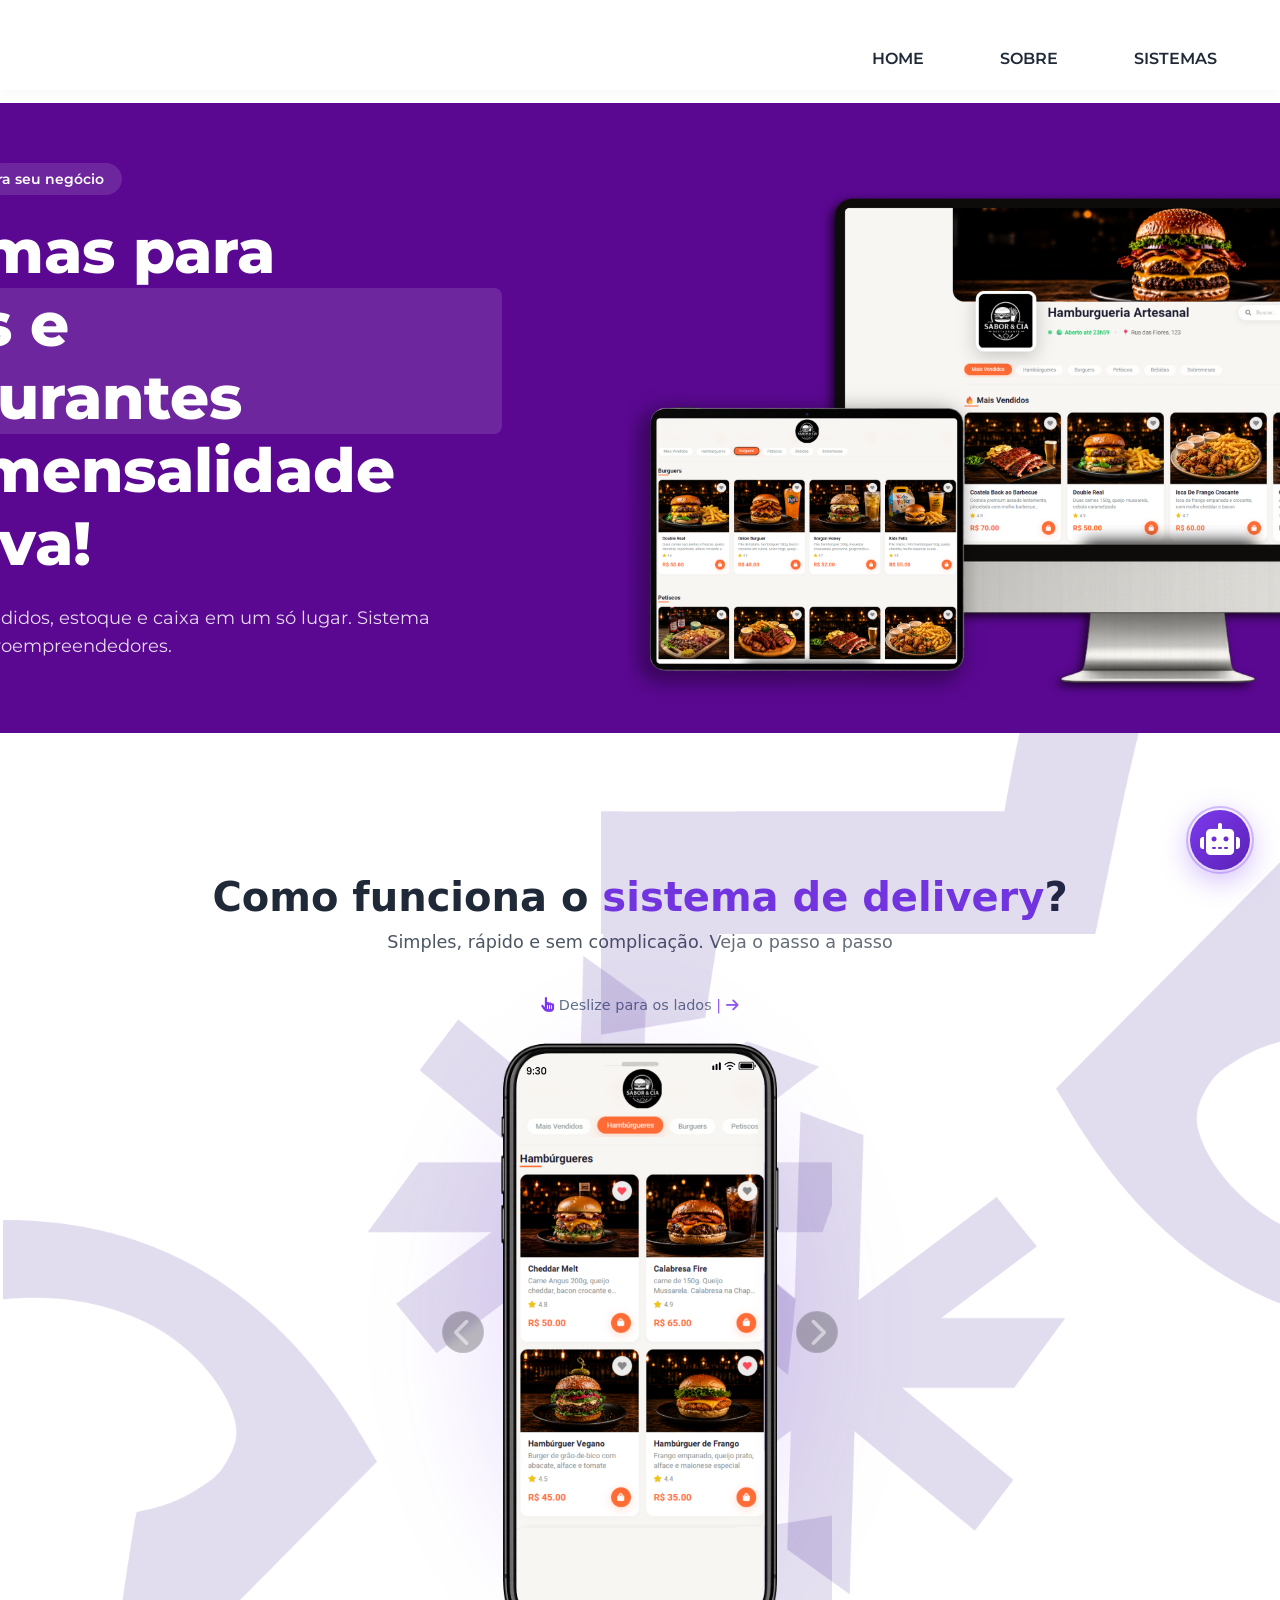
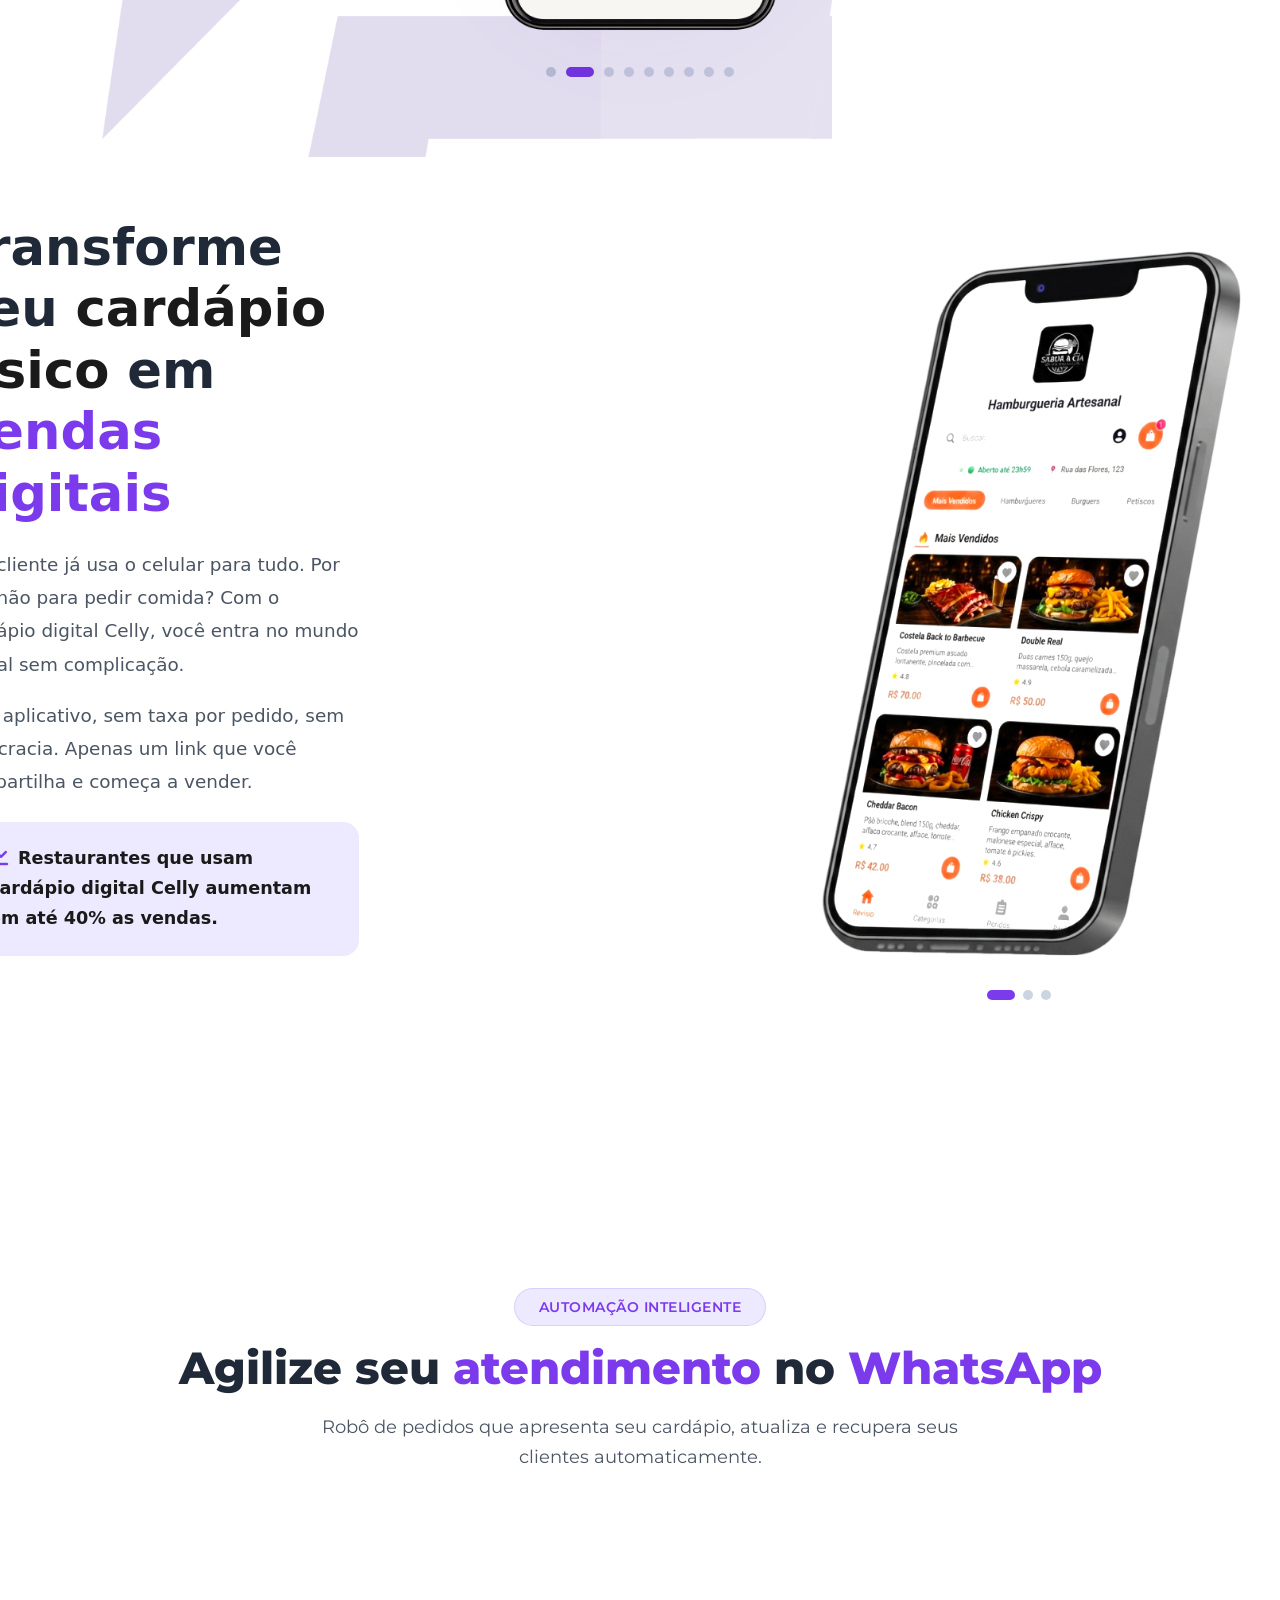
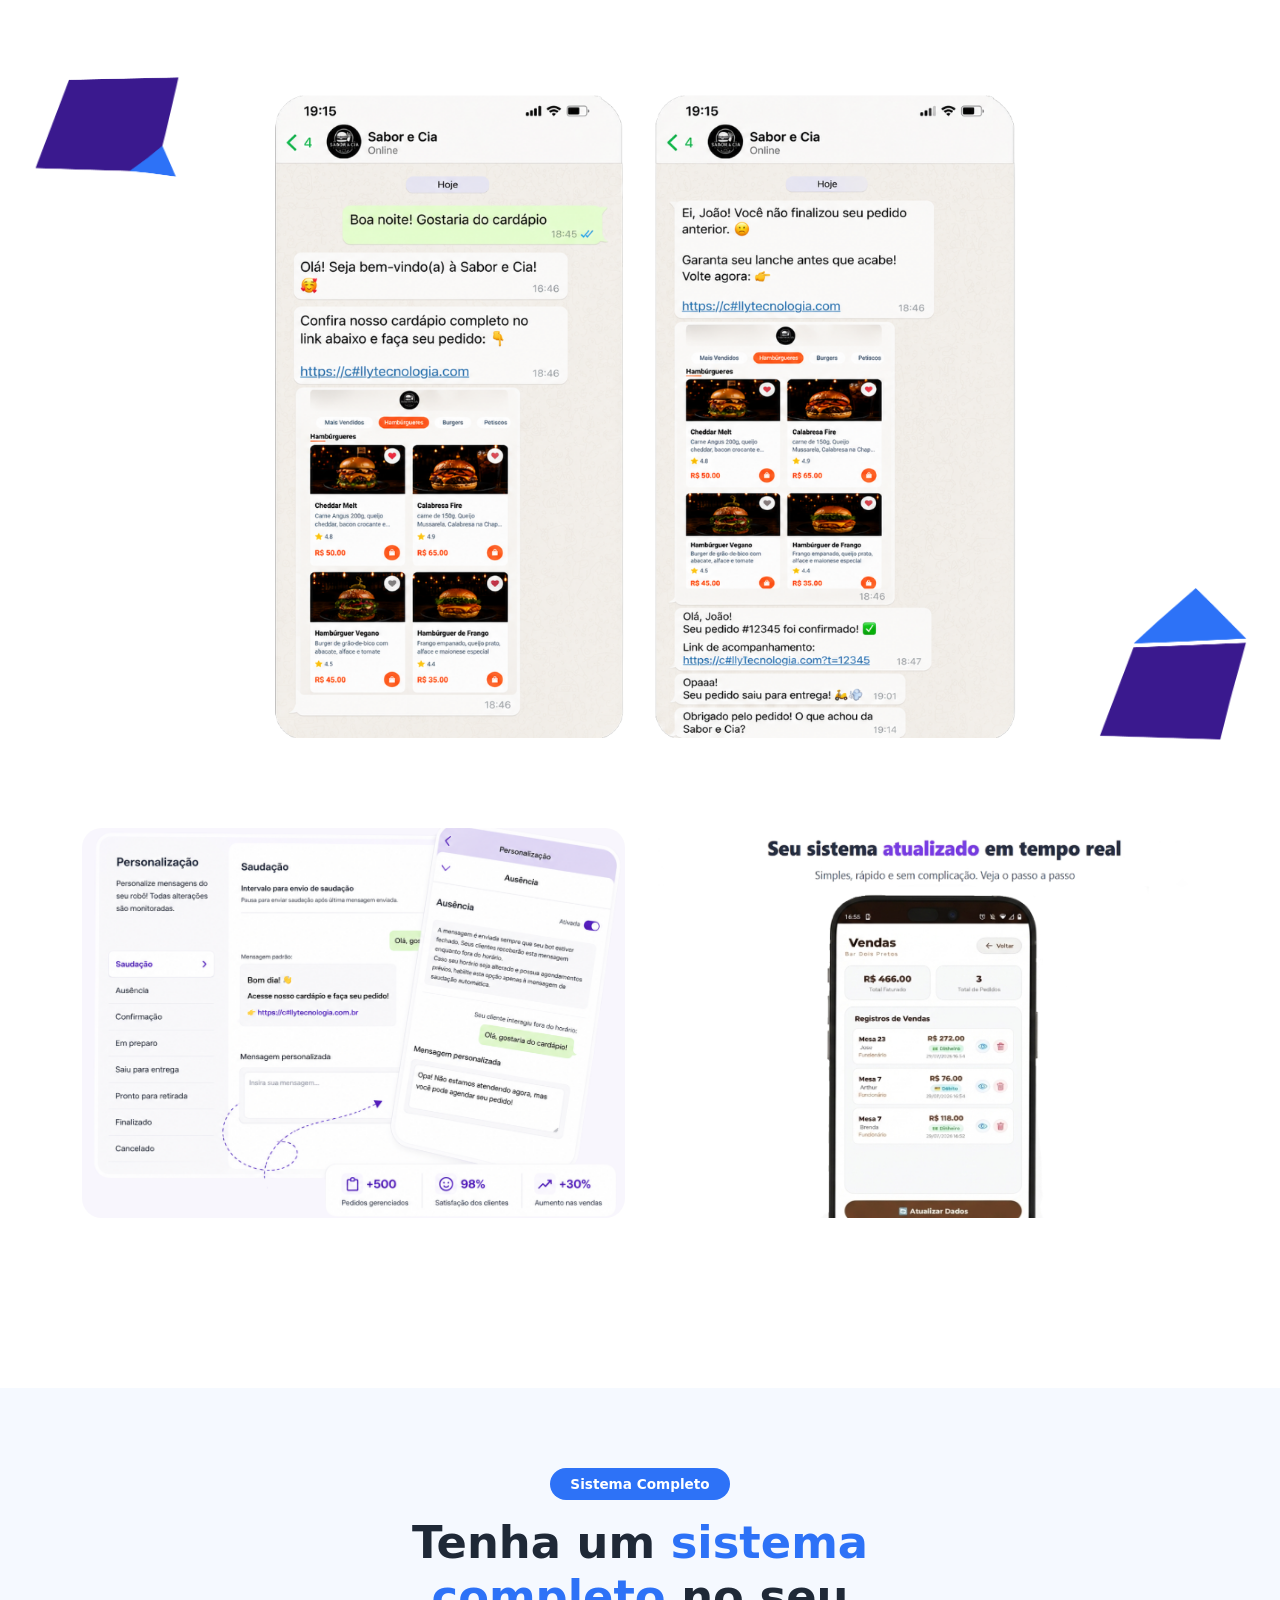
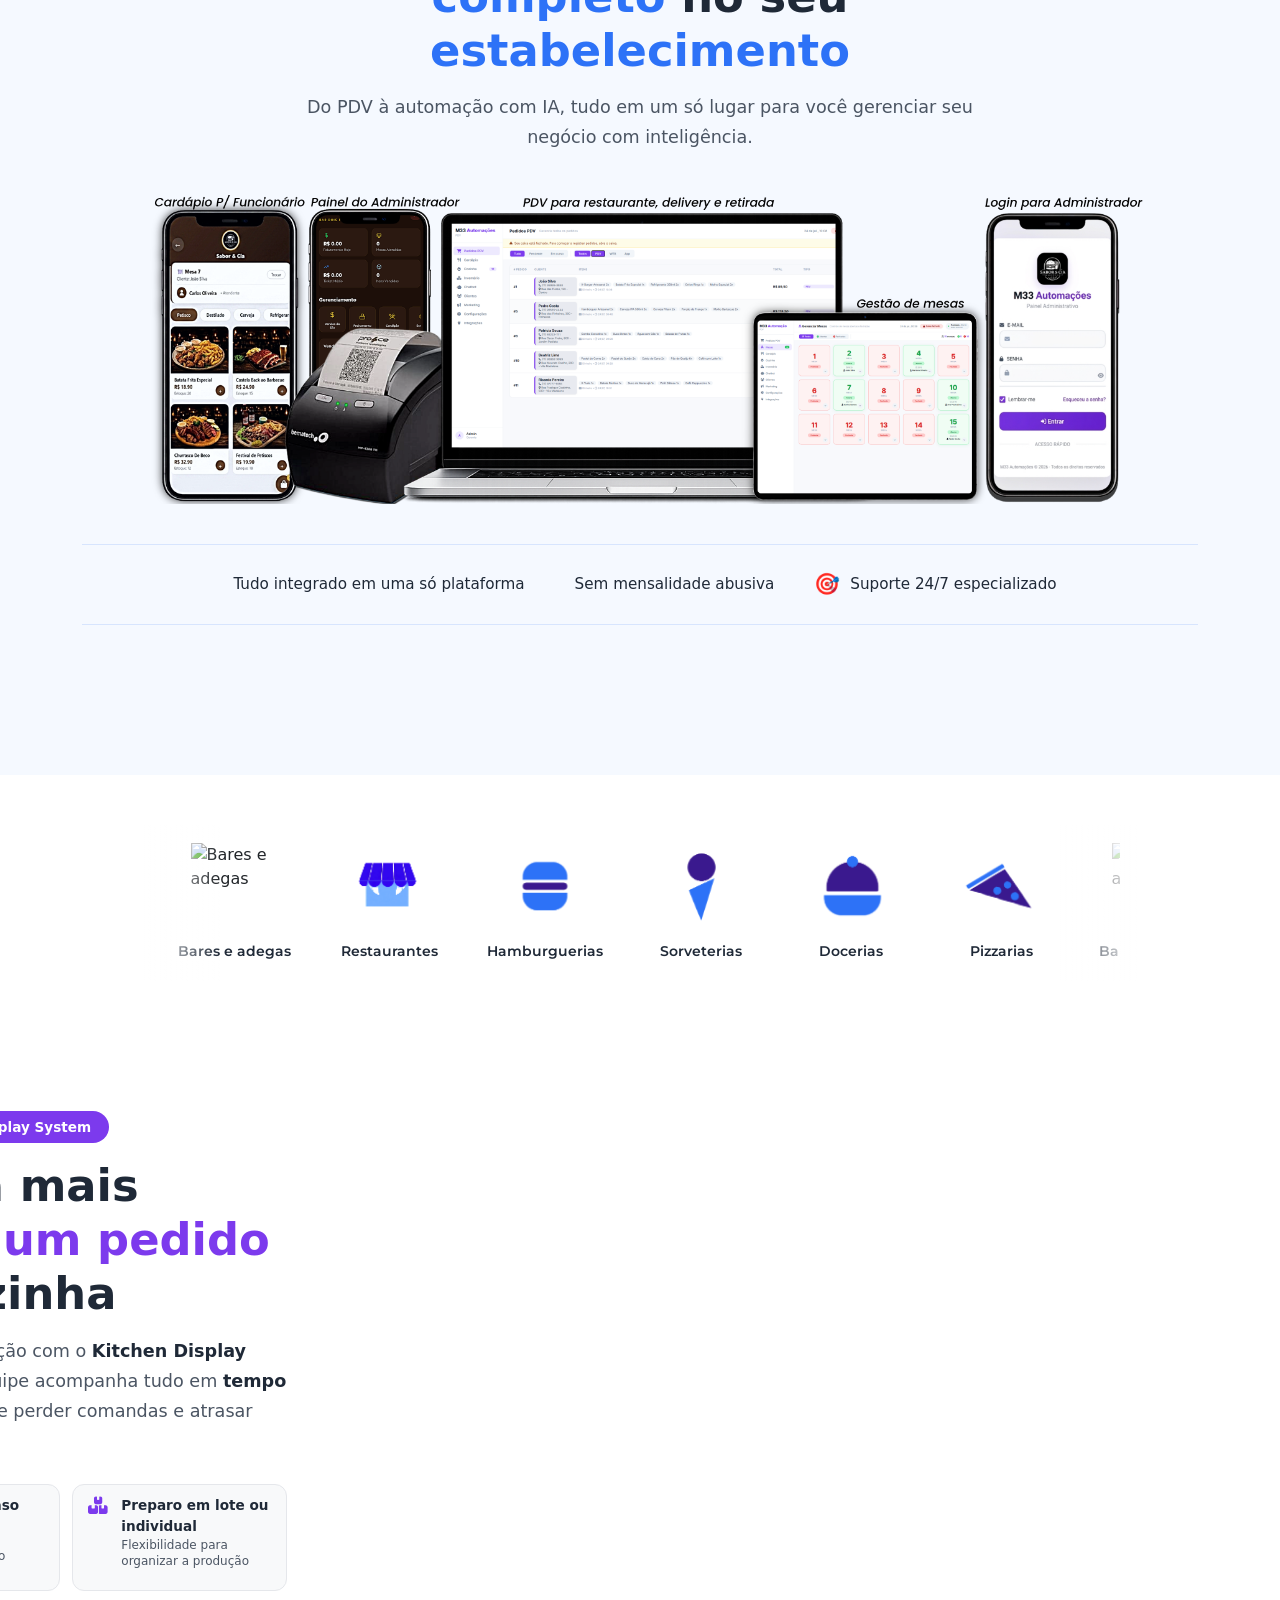
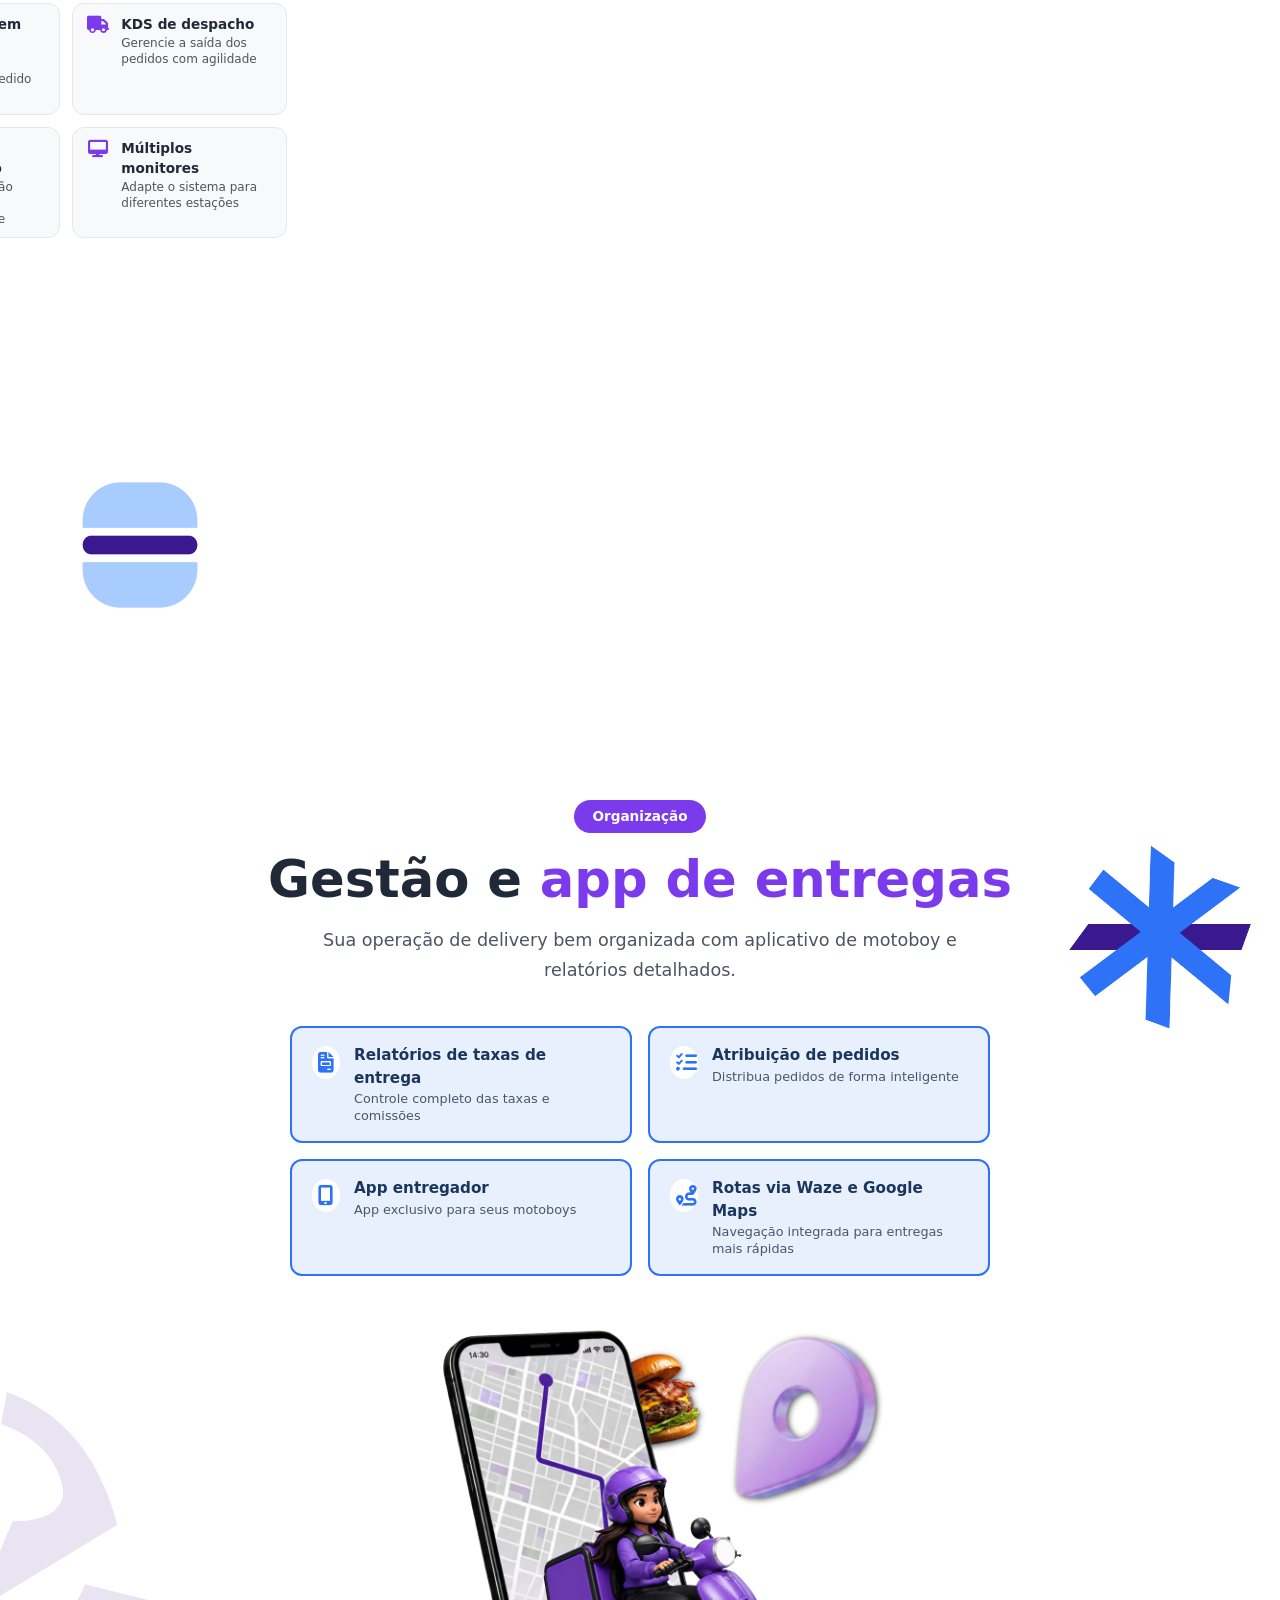
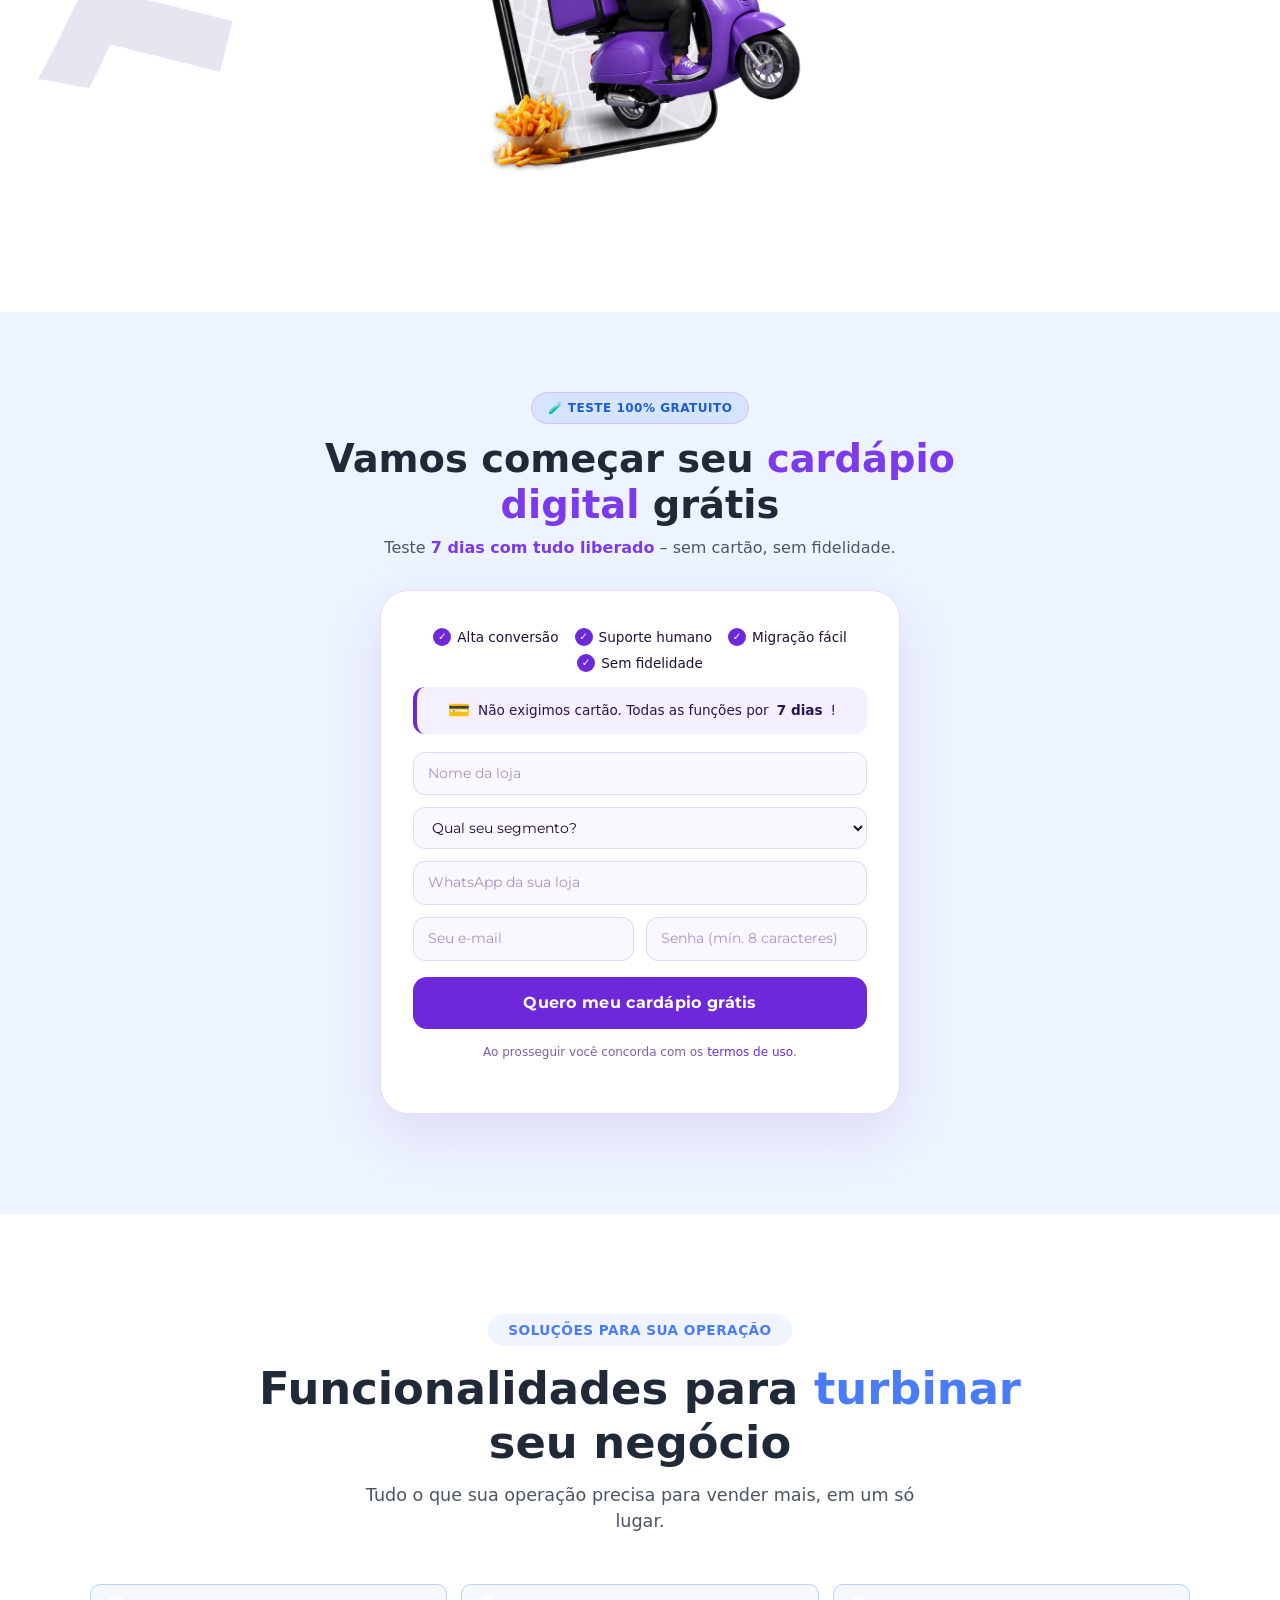
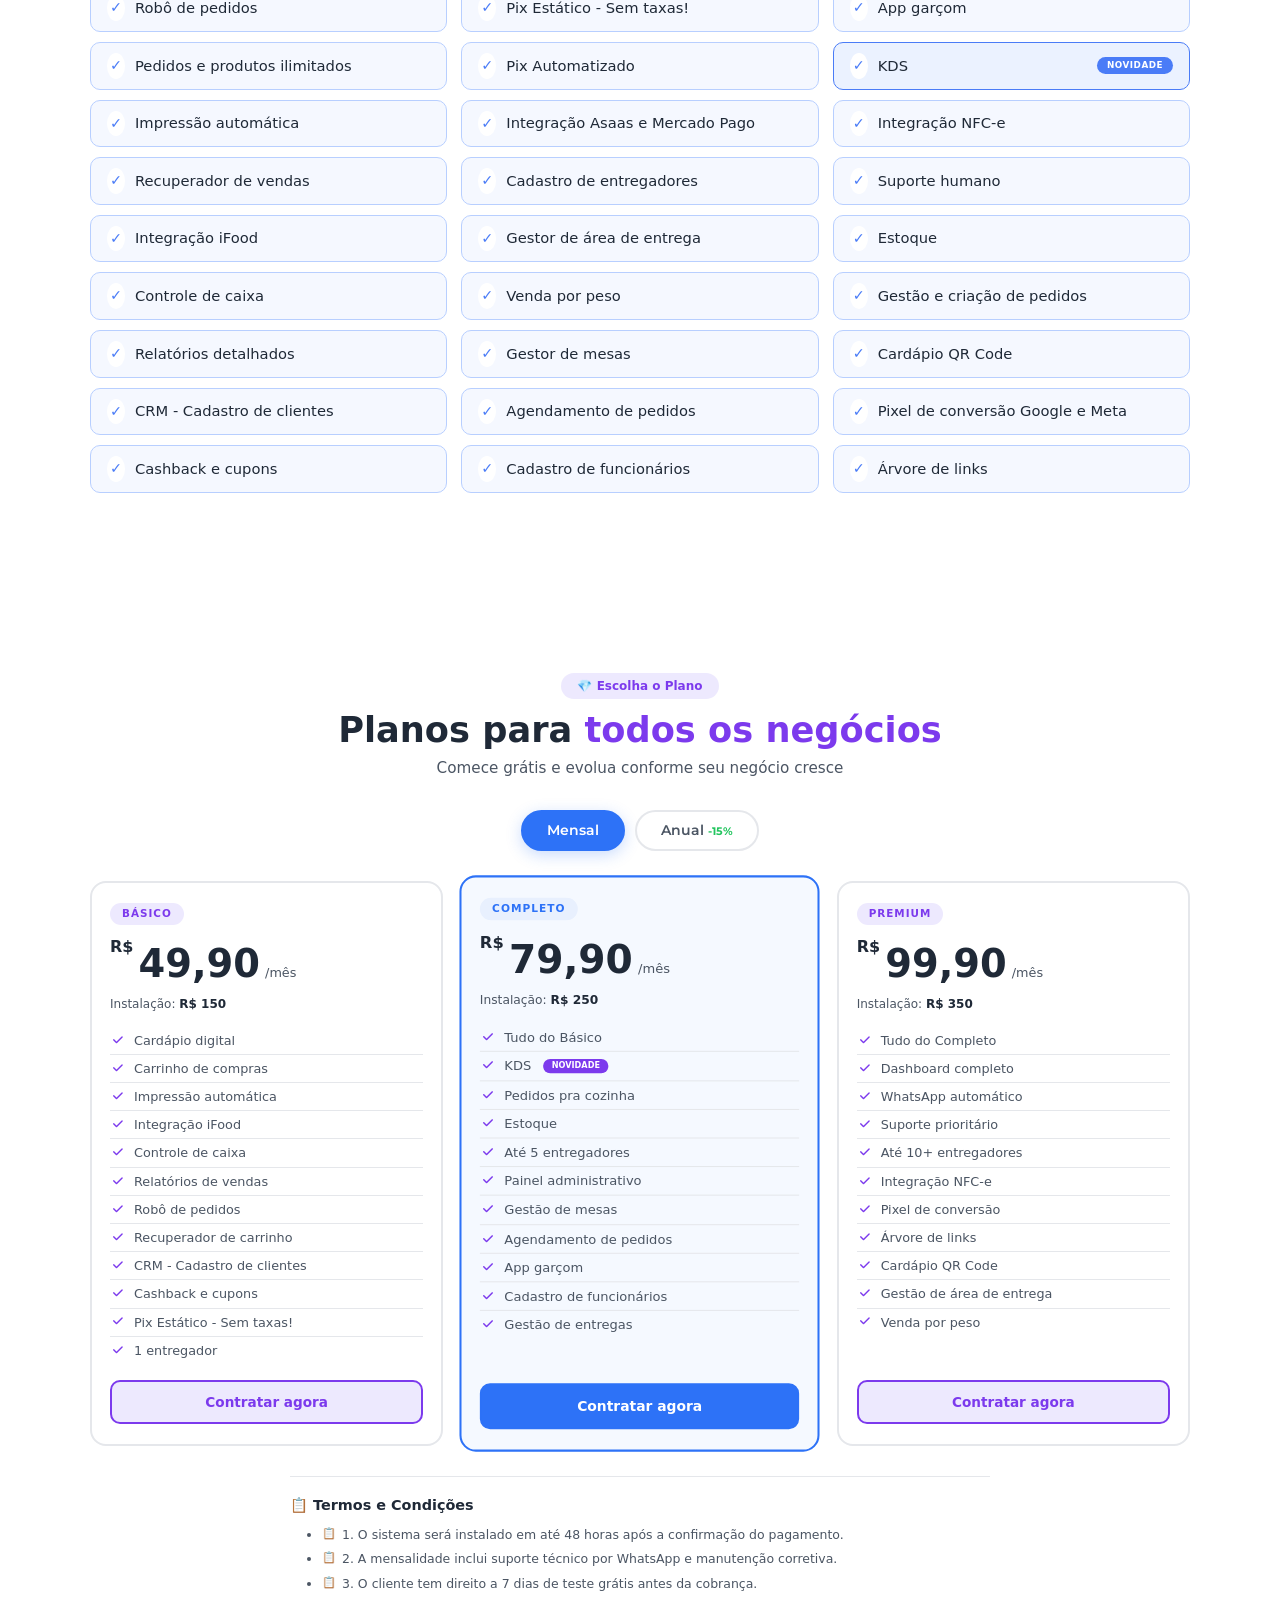
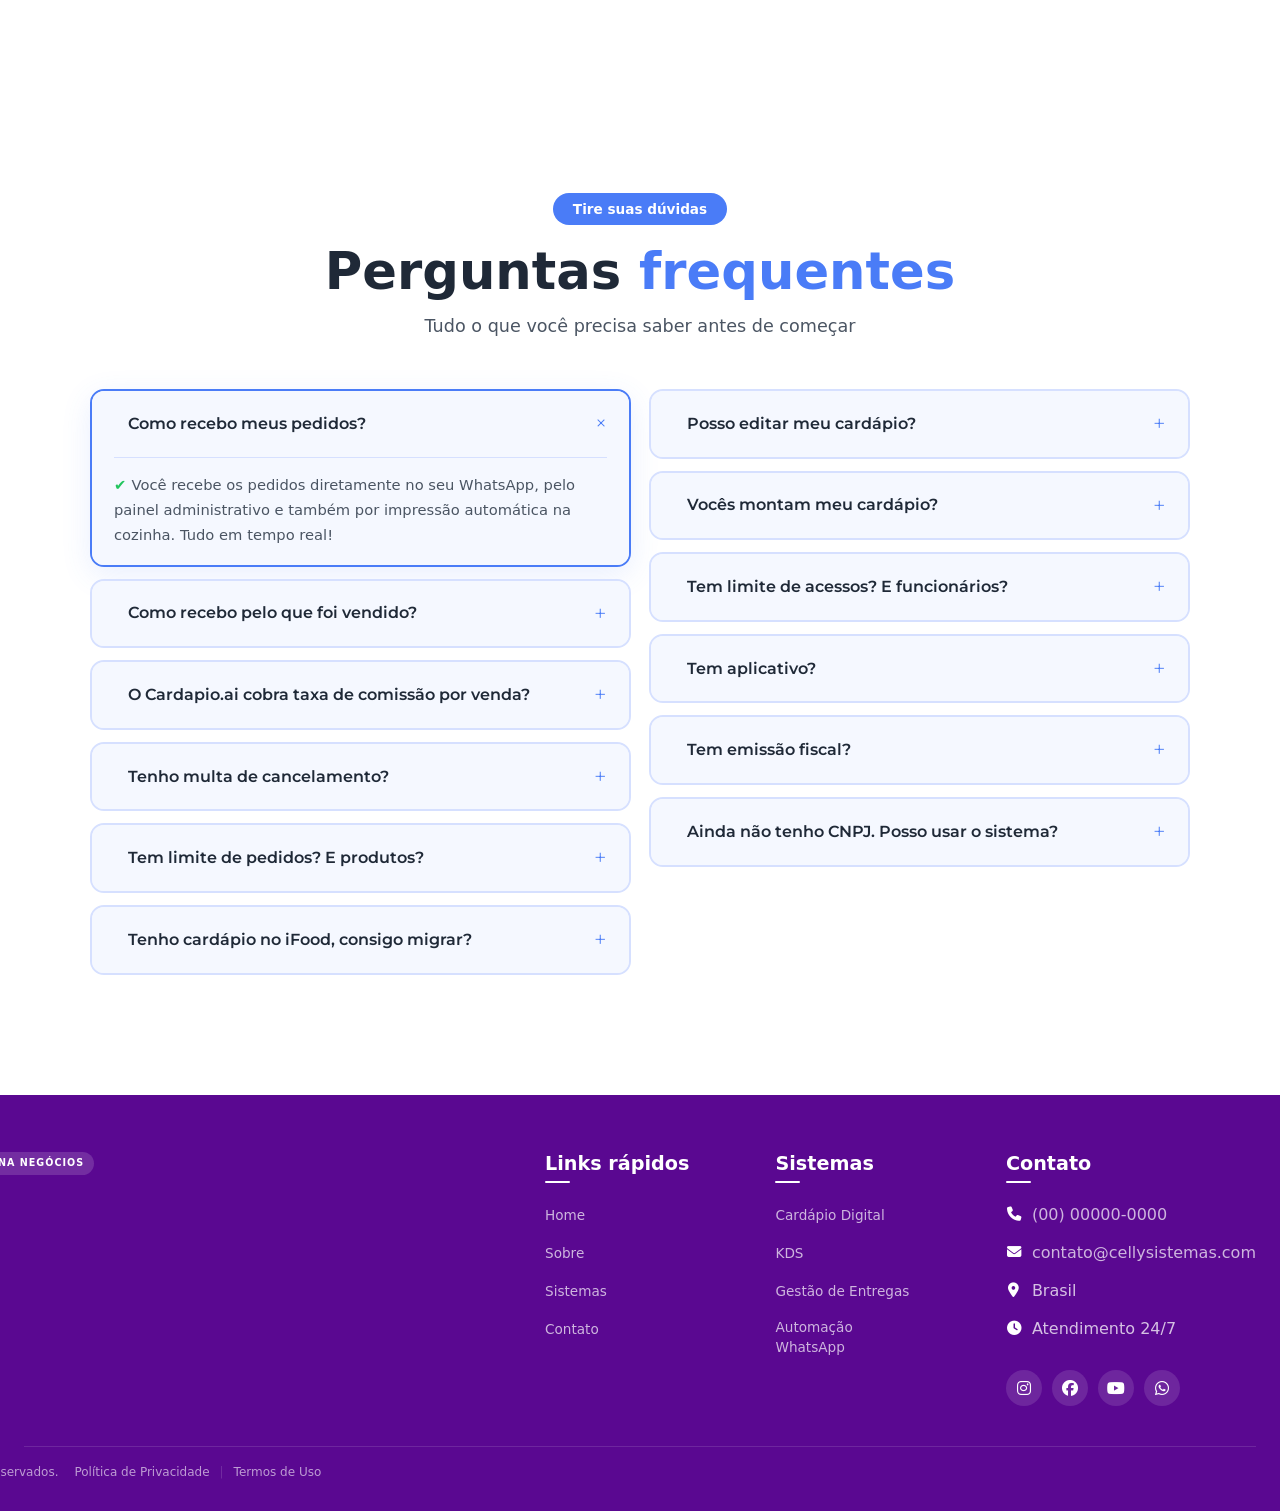
==== commit d0c1de32: "Update portfolio links to correct URL and point SISTEMAS to portfolio #sobre Co-Authored-By: Claude " ====
--- a/index.html
+++ b/index.html
@@ -25,7 +25,7 @@
 <!-- ======================================== -->
 <nav class="navbar-m33">
 <div class="container">
-<a href="portfolio.html" class="logo-m33">
+<a href="https://portfolio-seven-azure-71r5ea7cdy.vercel.app/" class="logo-m33">
 <img src="portifolio-img/img/logo celly1.png" alt="Celly Logo" class="logo-img">
 </a>
 
@@ -34,8 +34,8 @@
 <i class="fas fa-bars"></i></button>
 <ul class="nav-menu-m33" id="navMenu">
 <li class="nav-link"><a href="#home"><h1 data-name="HOME">HOME</h1></a></li>
-<li class="nav-link"><a href="#sobre"><h1 data-name="SOBRE">SOBRE</h1></a></li>
-<li class="nav-link"><a href="#sistemas"><h1 data-name="SISTEMAS">SISTEMAS</h1></a></li>
+<li class="nav-link"><a href="https://portfolio-seven-azure-71r5ea7cdy.vercel.app/"><h1 data-name="SOBRE">SOBRE</h1></a></li>
+<li class="nav-link"><a href="https://portfolio-seven-azure-71r5ea7cdy.vercel.app/#sobre"><h1 data-name="SISTEMAS">SISTEMAS</h1></a></li>
 <li class="nav-link"><a href="automacao-chatbot.html" target="_blank" rel="noopener"><h1 data-name="CHATBOT">CHATBOT</h1></a></li>
 <li class="nav-link"><a href="#contato"><h1 data-name="CONTATO">CONTATO</h1></a></li>
 </ul>
@@ -758,8 +758,8 @@
                 <h4 class="footer-titulo">Links rápidos</h4>
                 <ul class="footer-links">
                     <li><a href="#home">Home</a></li>
-                    <li><a href="#sobre">Sobre</a></li>
-                    <li><a href="#sistemas">Sistemas</a></li>
+                    <li><a href="https://portfolio-seven-azure-71r5ea7cdy.vercel.app/">Sobre</a></li>
+                    <li><a href="https://portfolio-seven-azure-71r5ea7cdy.vercel.app/#sobre">Sistemas</a></li>
                     <li><a href="#contato">Contato</a></li>
                 </ul>
             </div>
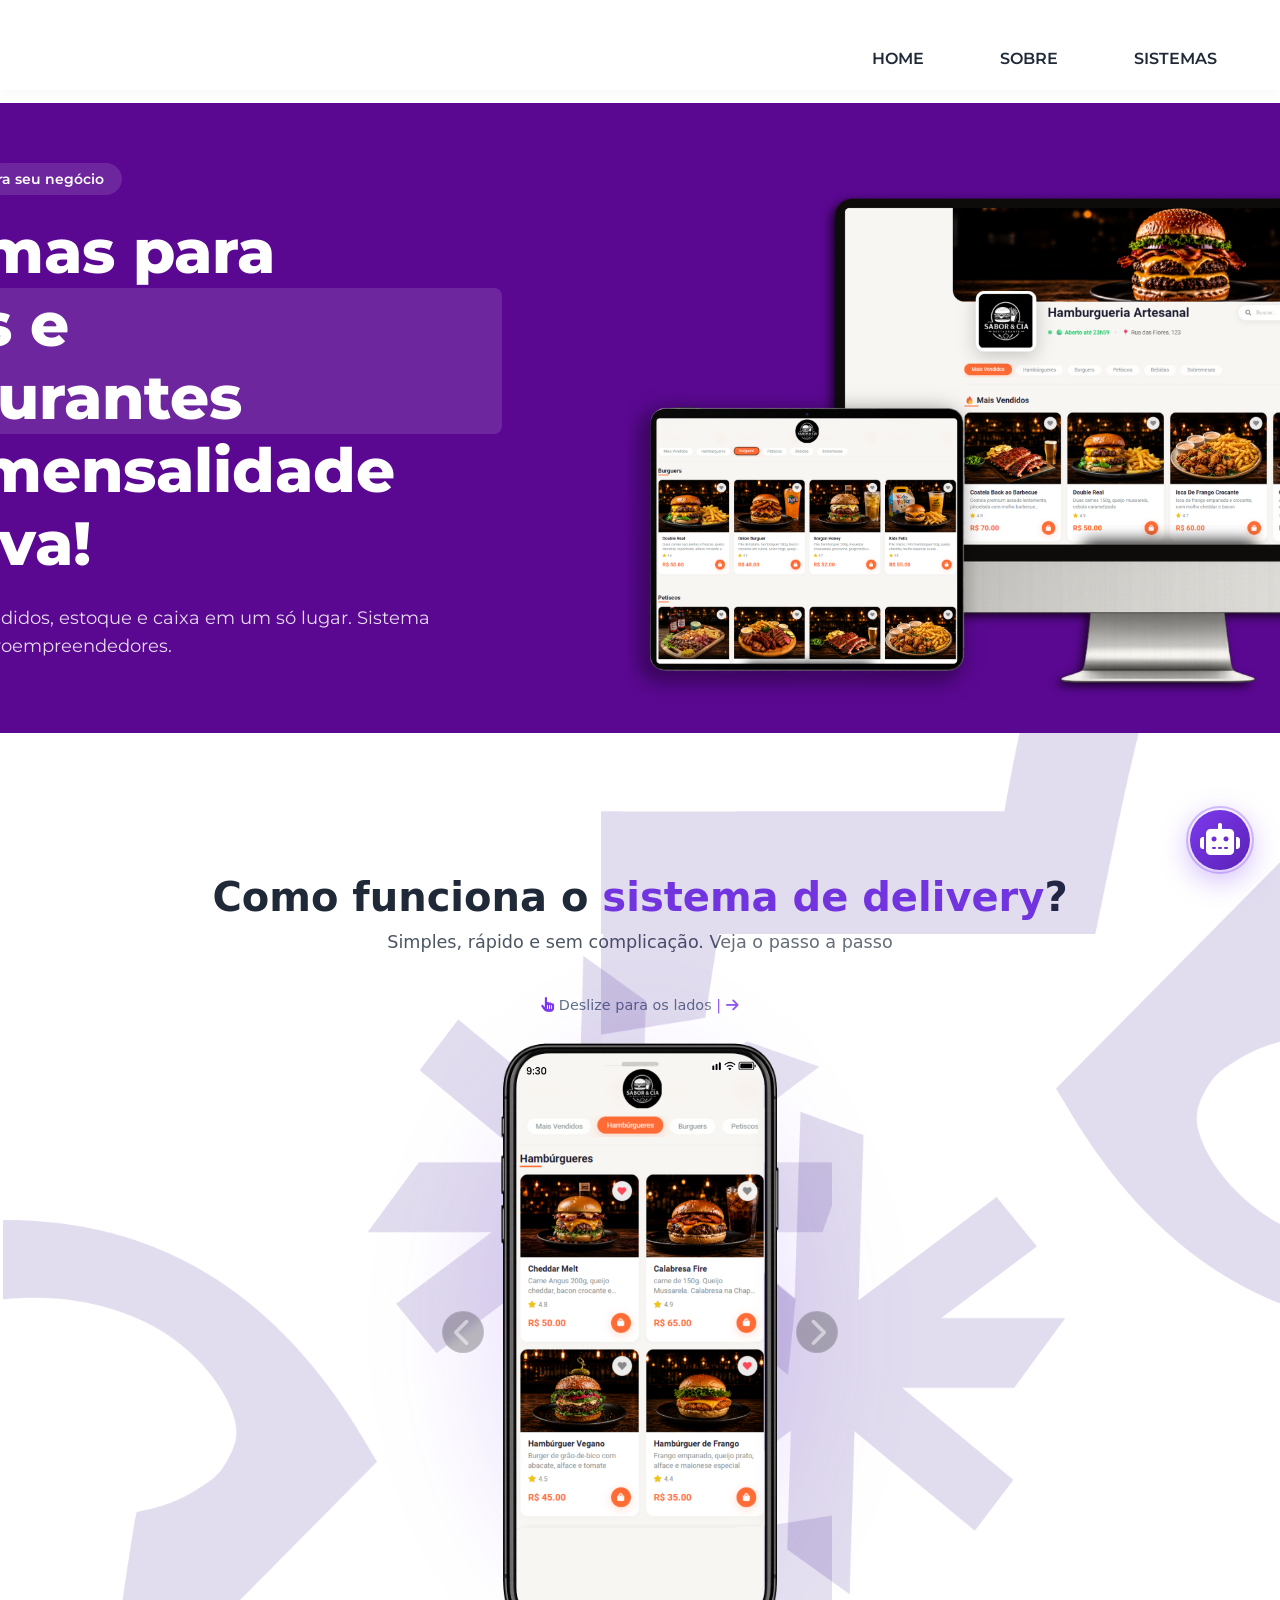
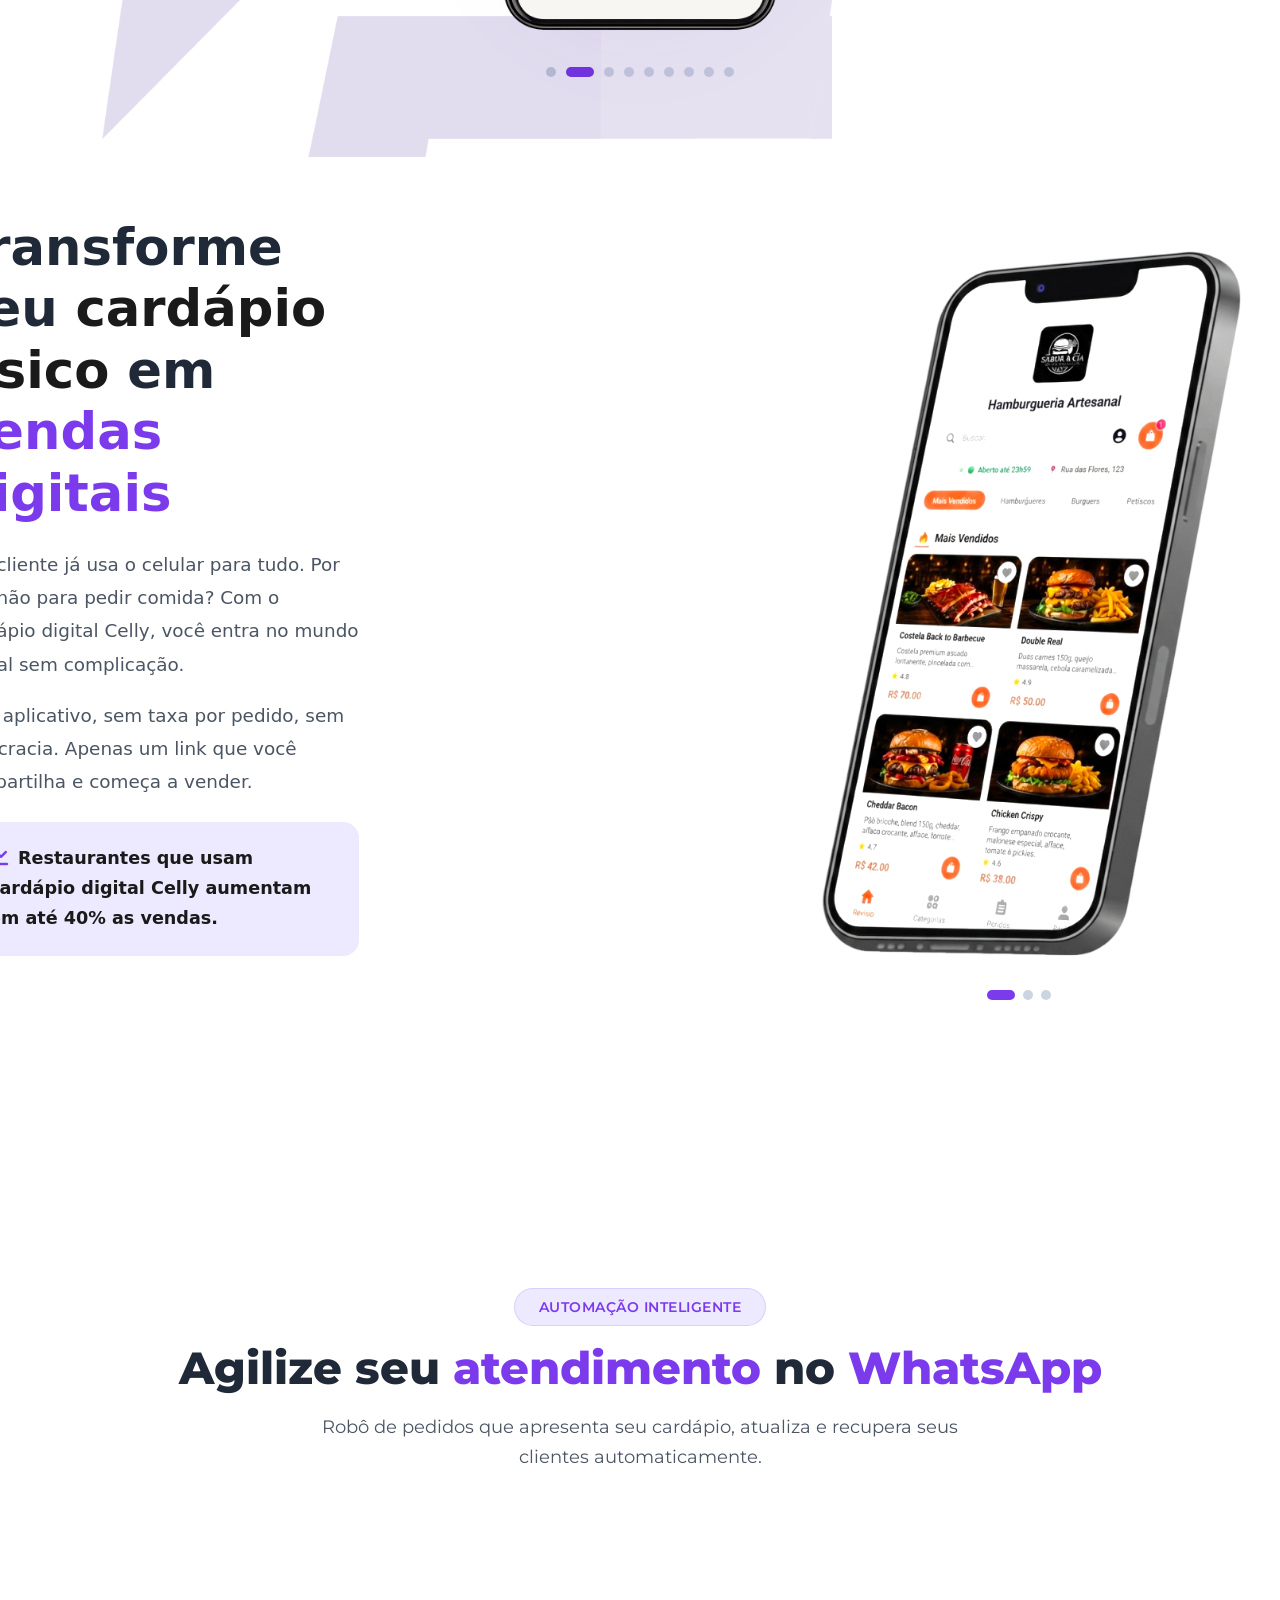
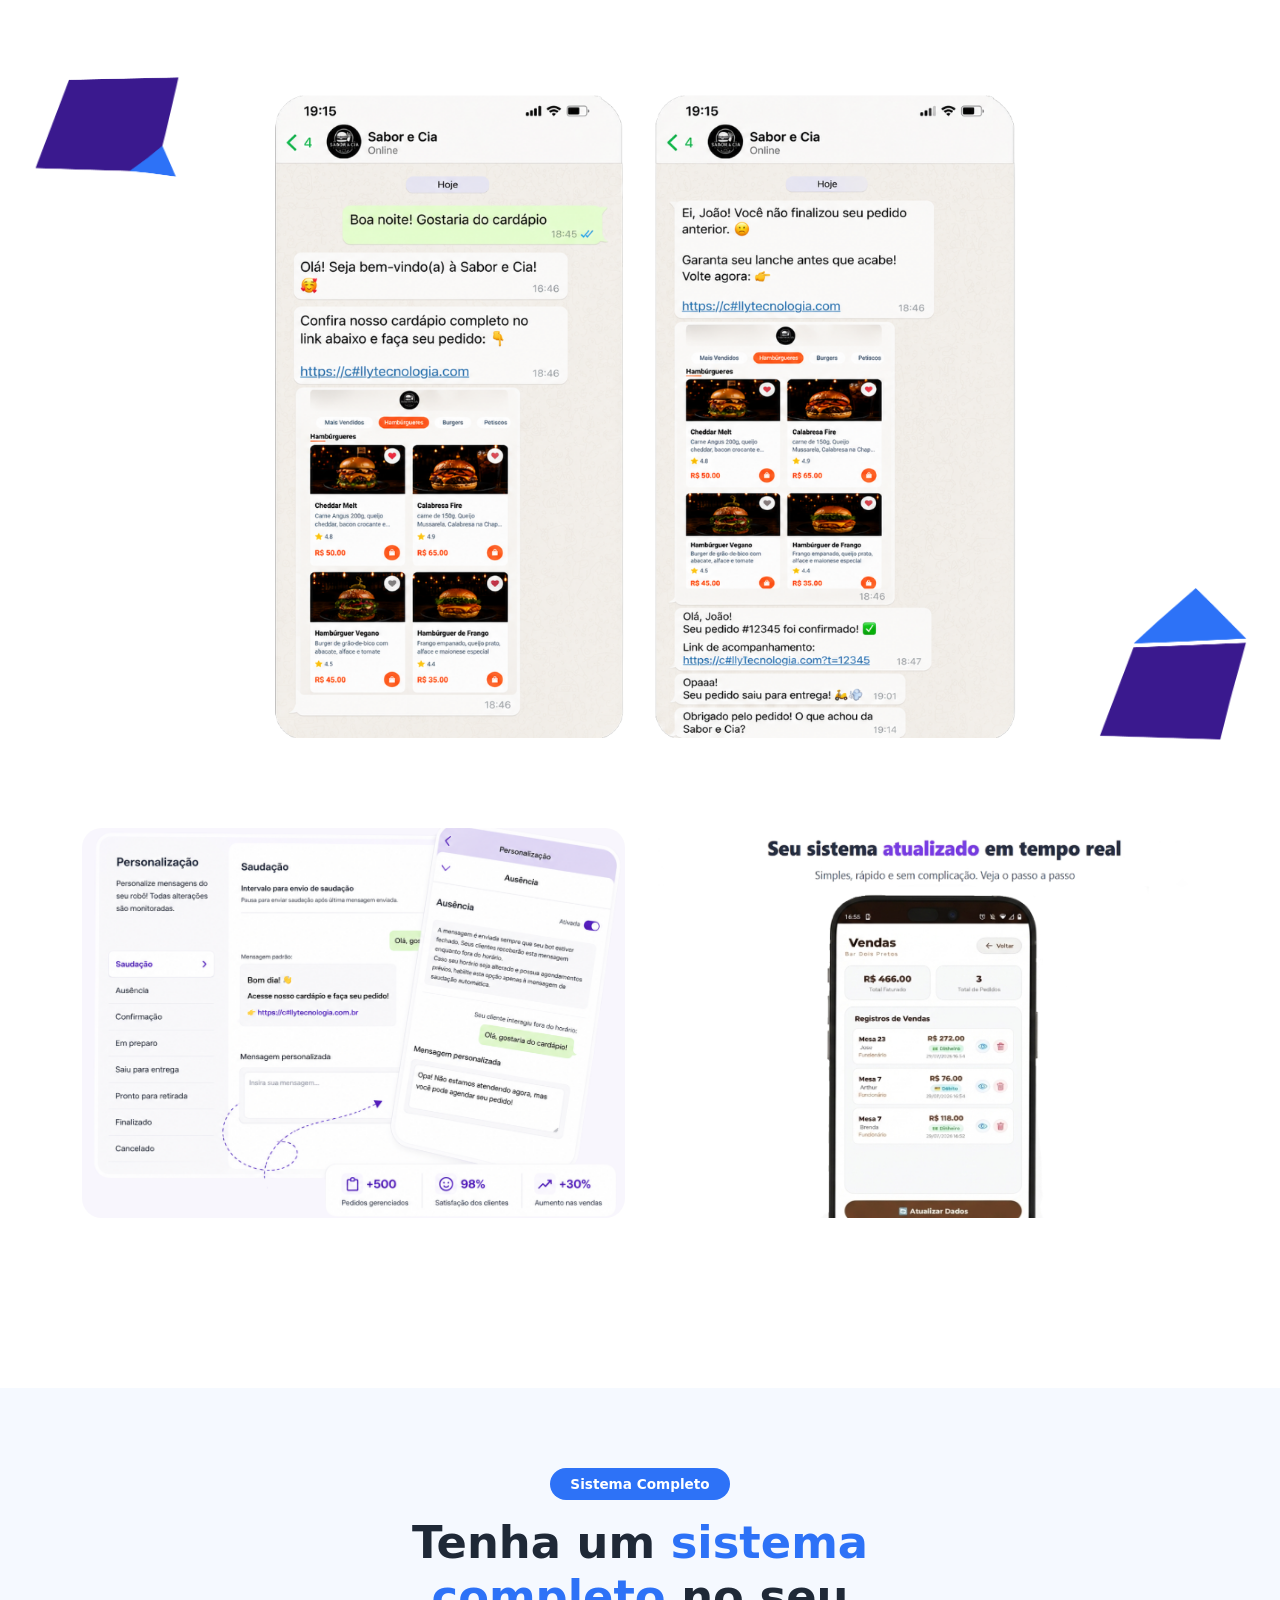
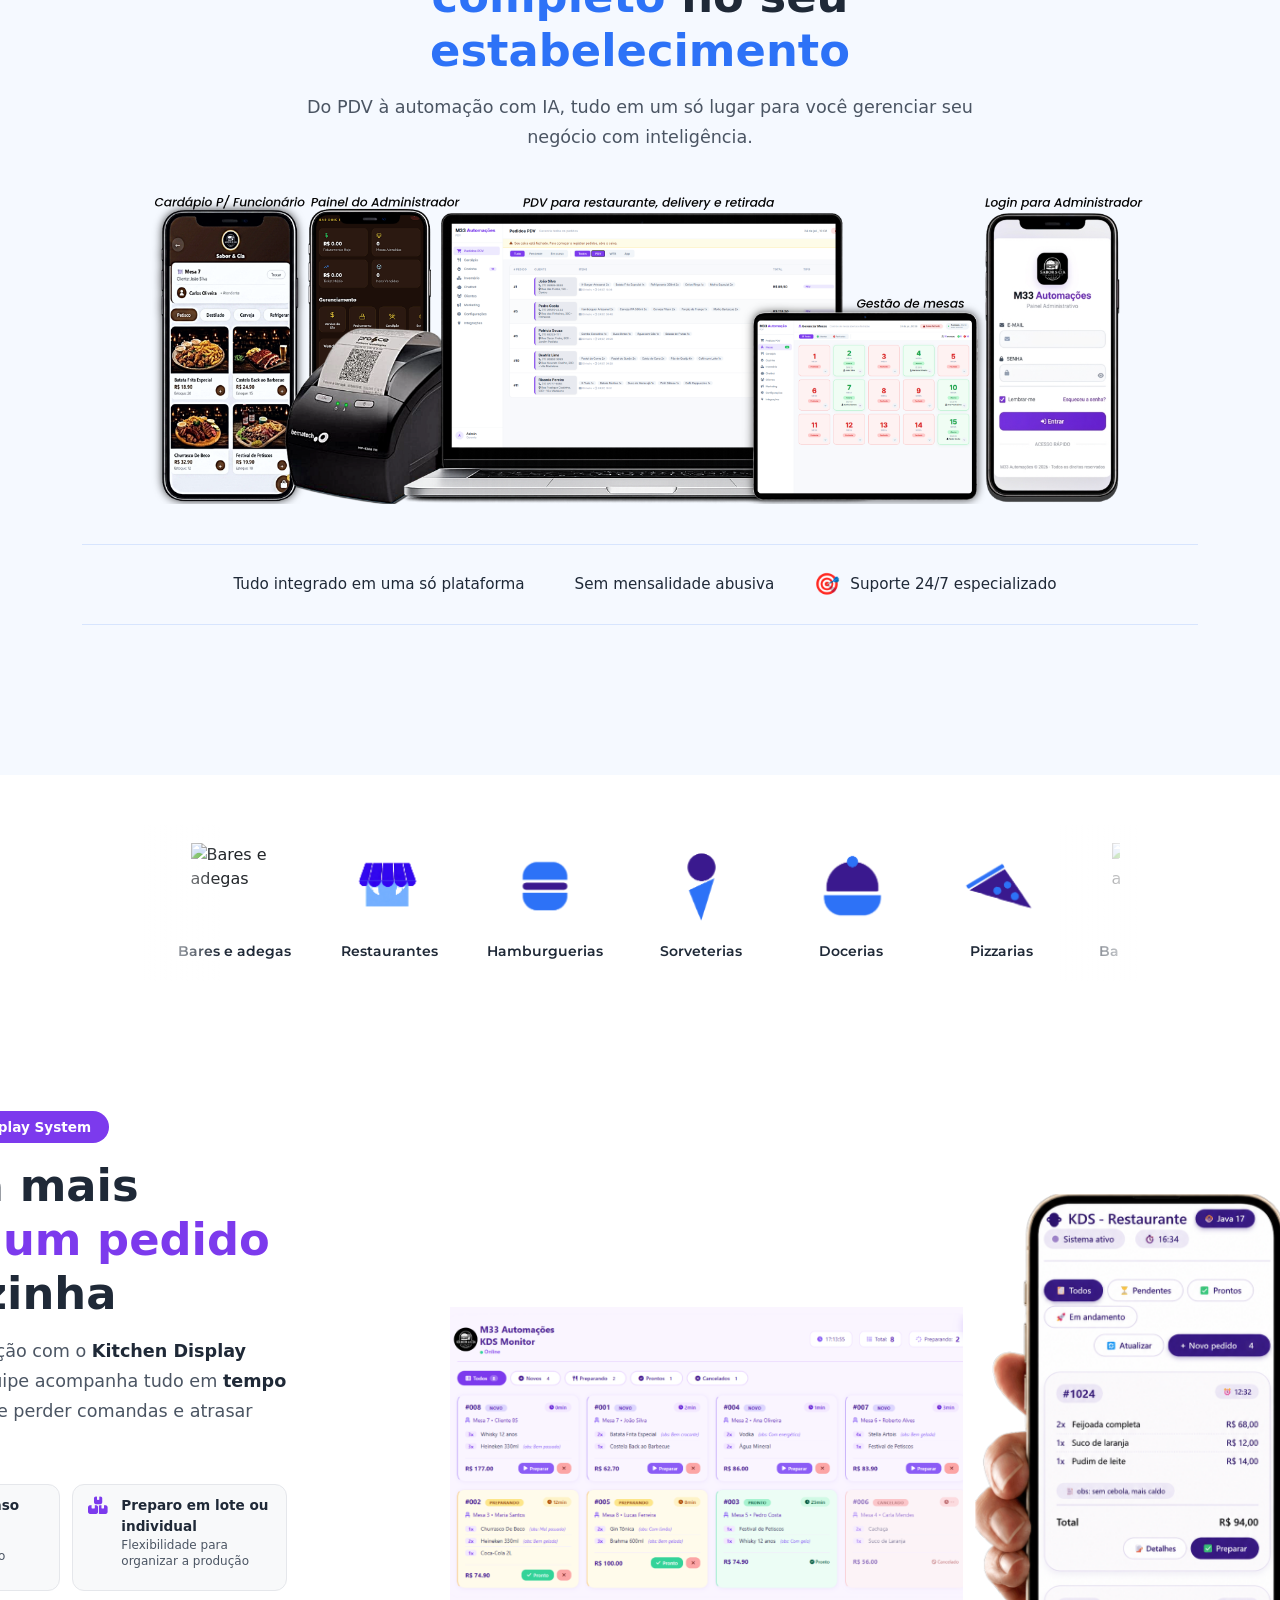
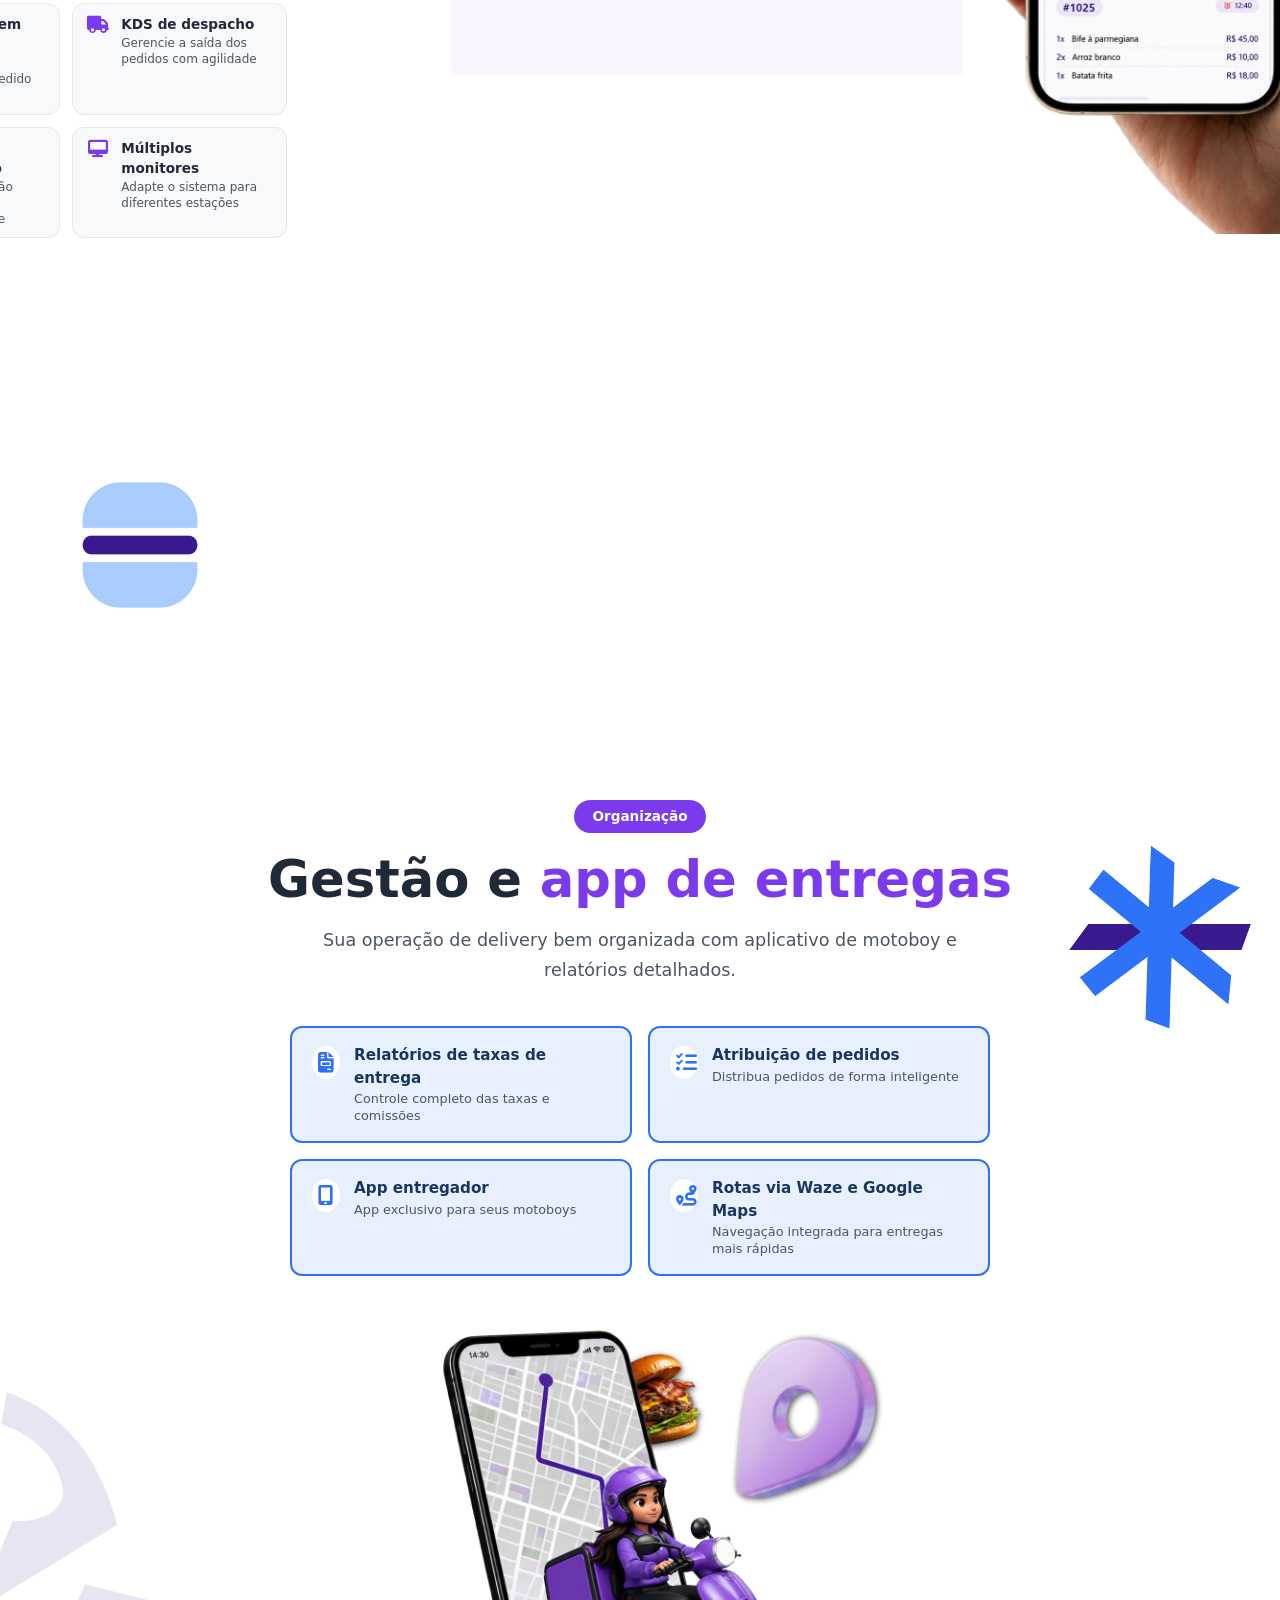
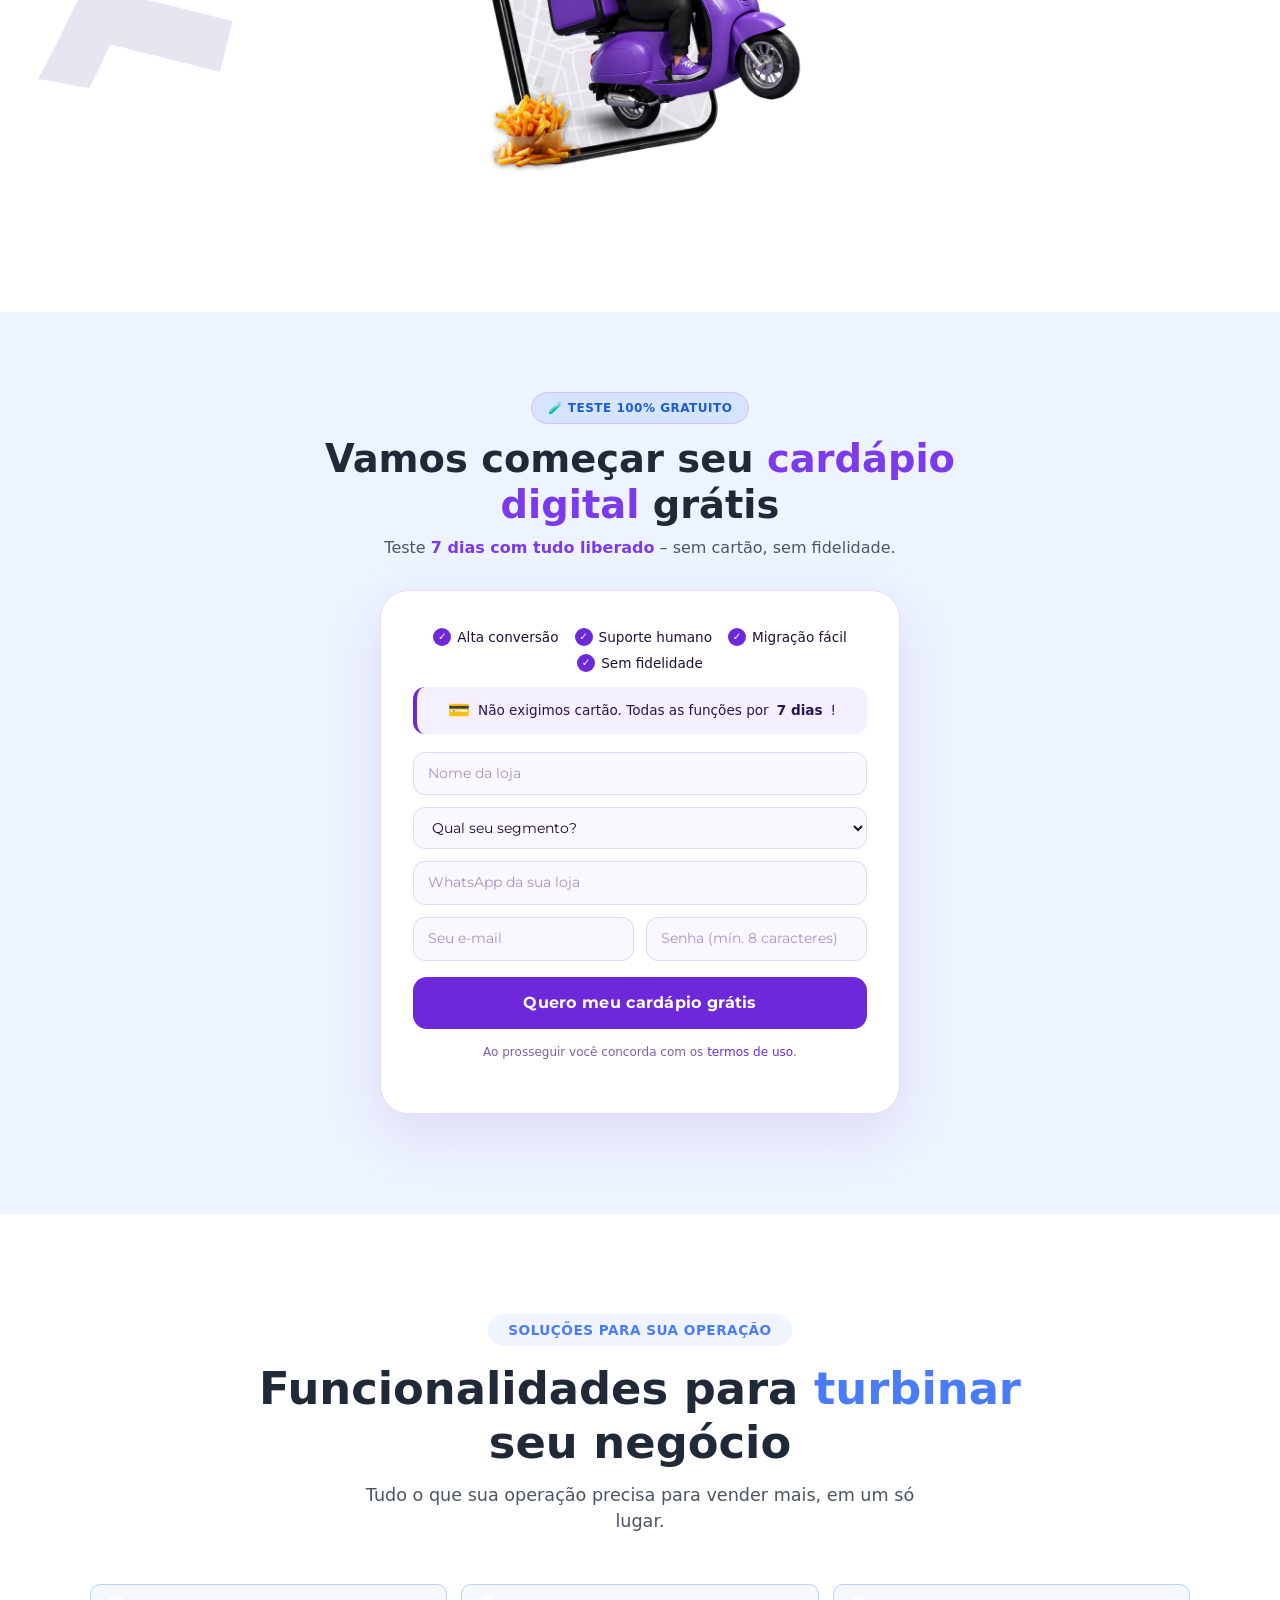
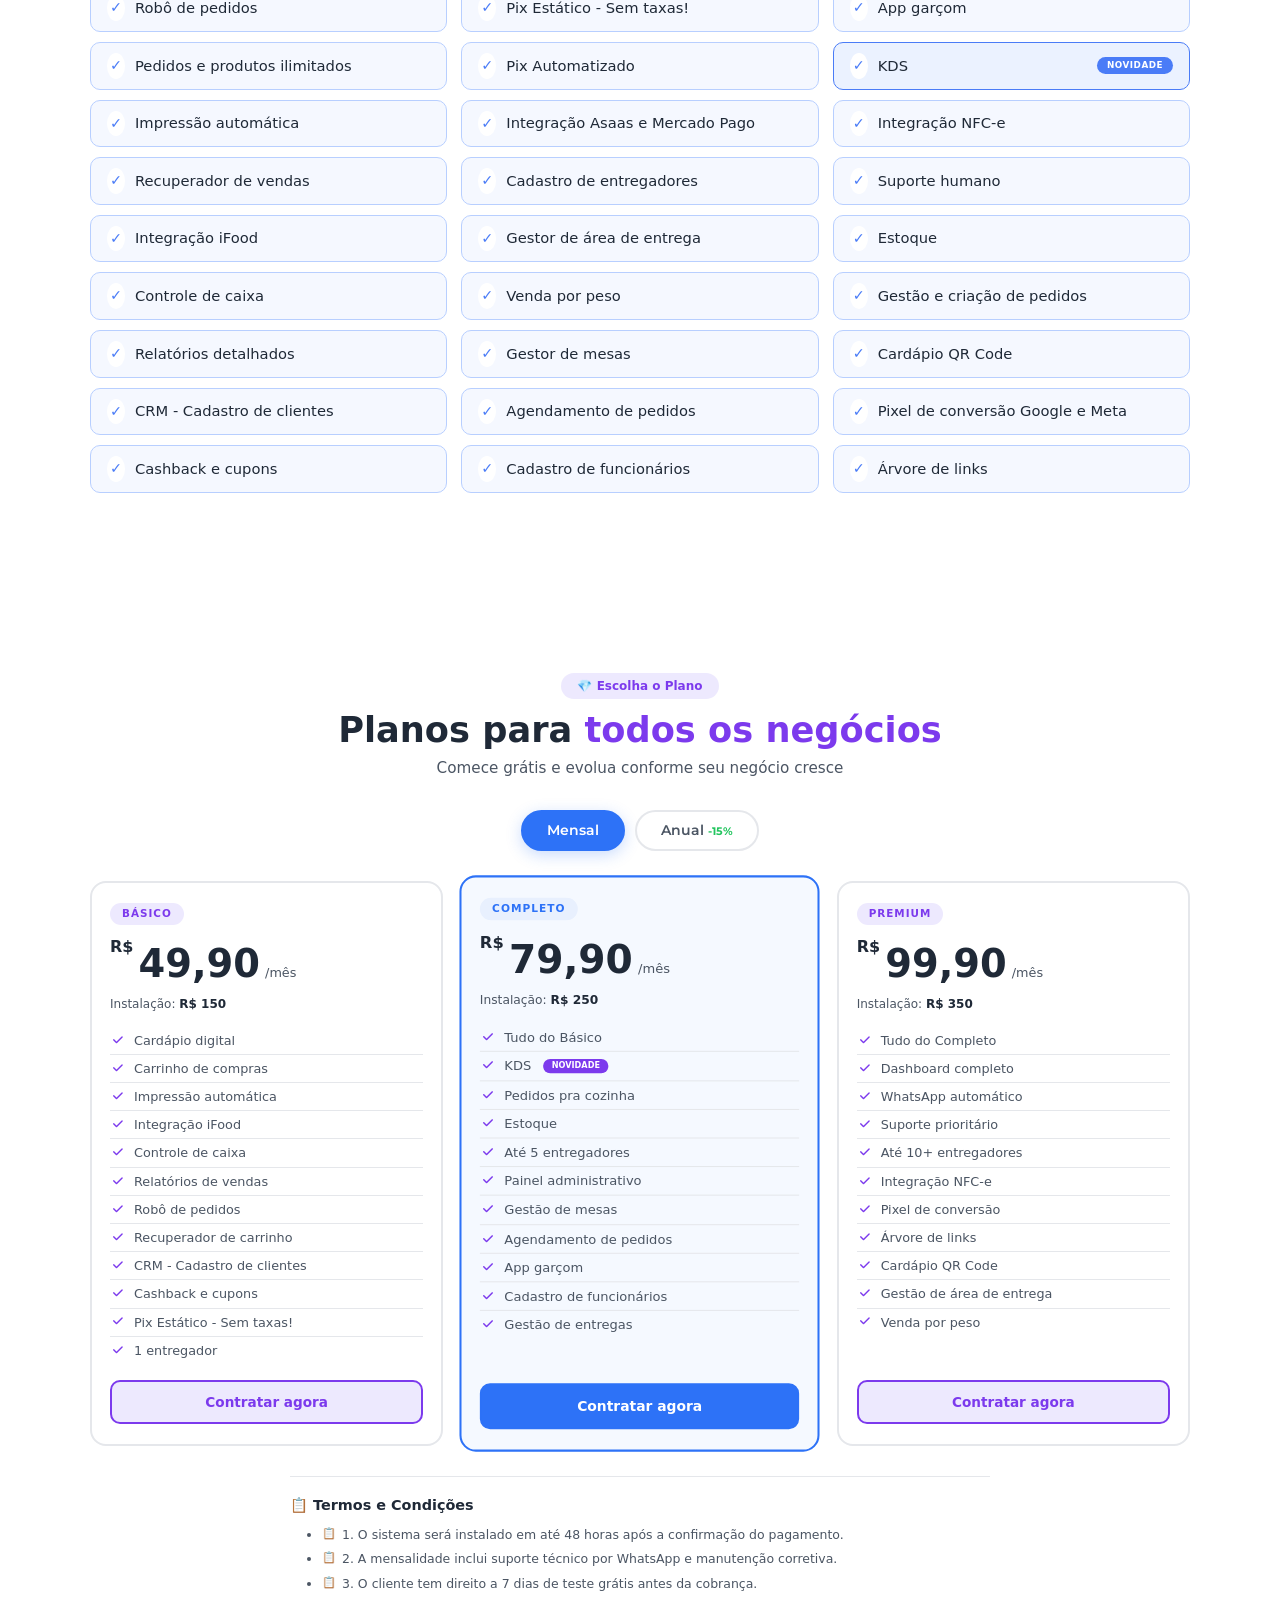
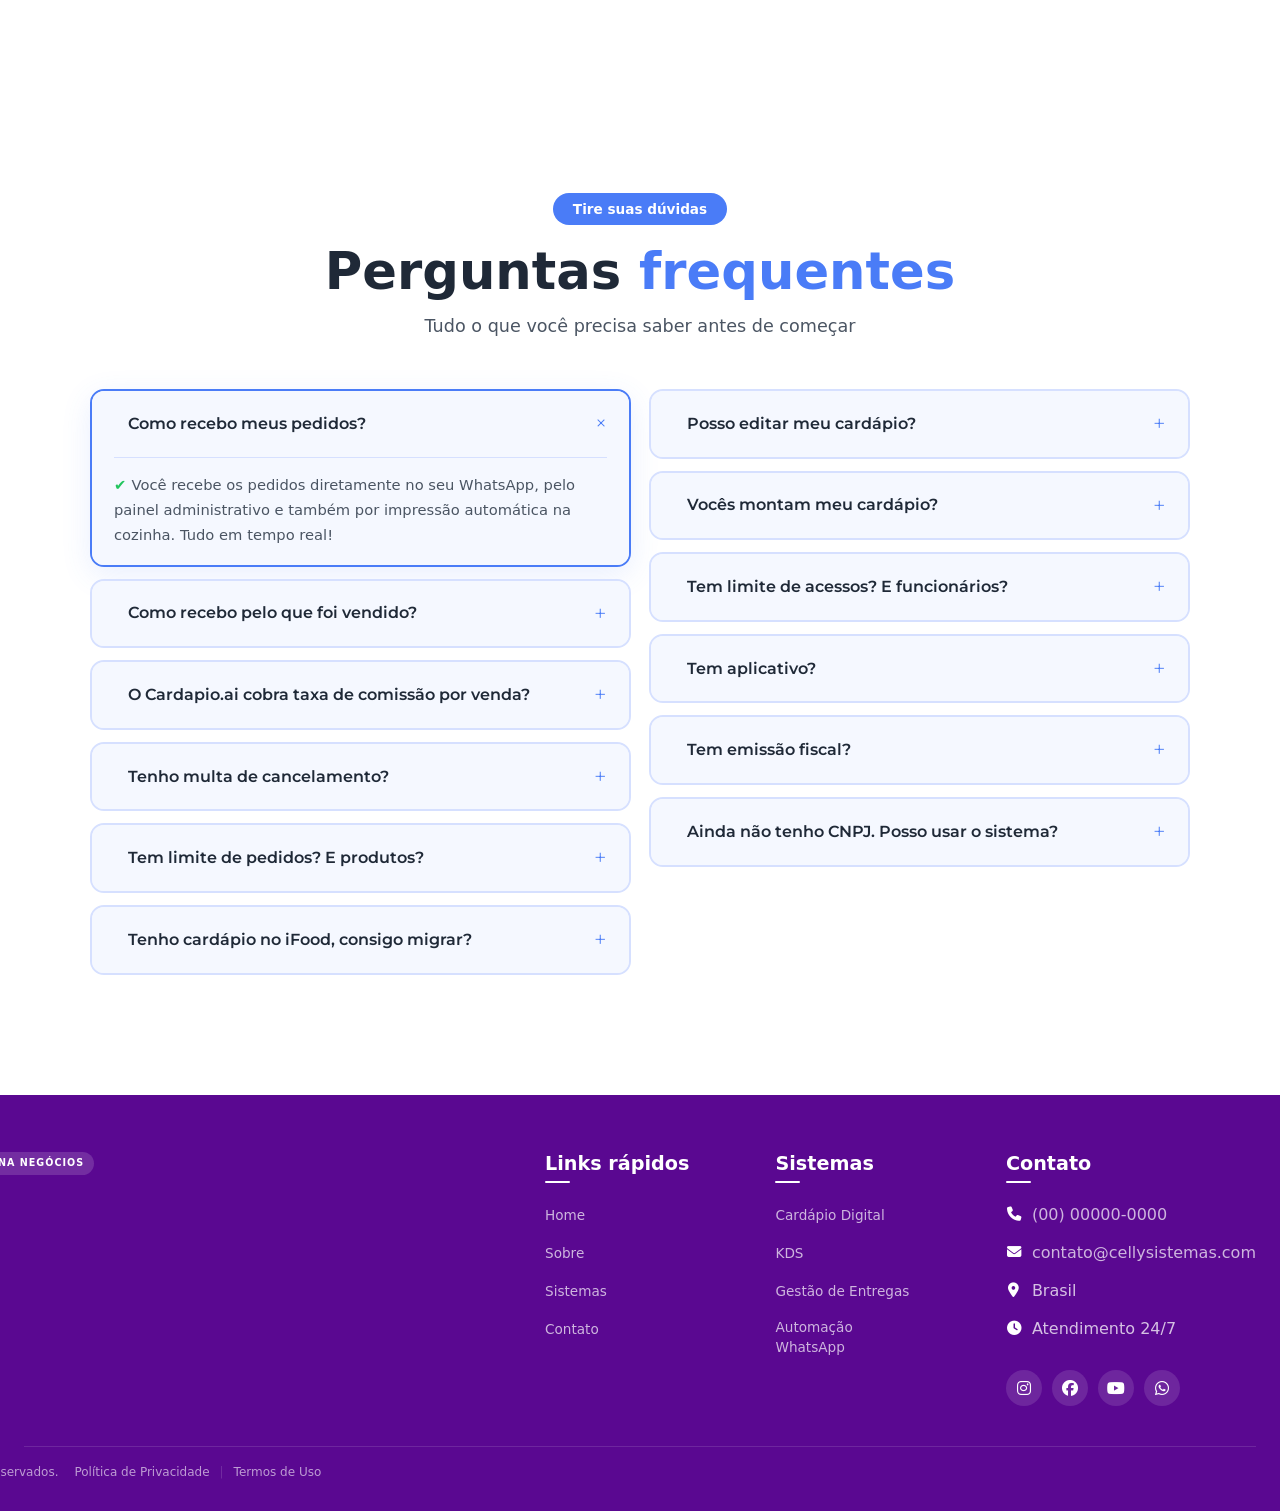
==== commit 595e3eb6: "Fix broken portfolio links to point to portfolio.html instead of old site index.html and automacao-c" ====
--- a/index.html
+++ b/index.html
@@ -25,7 +25,7 @@
 <!-- ======================================== -->
 <nav class="navbar-m33">
 <div class="container">
-<a href="https://portfolio-seven-azure-71r5ea7cdy.vercel.app/" class="logo-m33">
+<a href="portfolio.html" class="logo-m33">
 <img src="portifolio-img/img/logo celly1.png" alt="Celly Logo" class="logo-img">
 </a>
 
@@ -34,8 +34,8 @@
 <i class="fas fa-bars"></i></button>
 <ul class="nav-menu-m33" id="navMenu">
 <li class="nav-link"><a href="#home"><h1 data-name="HOME">HOME</h1></a></li>
-<li class="nav-link"><a href="https://portfolio-seven-azure-71r5ea7cdy.vercel.app/"><h1 data-name="SOBRE">SOBRE</h1></a></li>
-<li class="nav-link"><a href="https://portfolio-seven-azure-71r5ea7cdy.vercel.app/#sobre"><h1 data-name="SISTEMAS">SISTEMAS</h1></a></li>
+<li class="nav-link"><a href="portfolio.html"><h1 data-name="SOBRE">SOBRE</h1></a></li>
+<li class="nav-link"><a href="portfolio.html#projetos"><h1 data-name="SISTEMAS">SISTEMAS</h1></a></li>
 <li class="nav-link"><a href="automacao-chatbot.html" target="_blank" rel="noopener"><h1 data-name="CHATBOT">CHATBOT</h1></a></li>
 <li class="nav-link"><a href="#contato"><h1 data-name="CONTATO">CONTATO</h1></a></li>
 </ul>
@@ -758,8 +758,8 @@
                 <h4 class="footer-titulo">Links rápidos</h4>
                 <ul class="footer-links">
                     <li><a href="#home">Home</a></li>
-                    <li><a href="https://portfolio-seven-azure-71r5ea7cdy.vercel.app/">Sobre</a></li>
-                    <li><a href="https://portfolio-seven-azure-71r5ea7cdy.vercel.app/#sobre">Sistemas</a></li>
+                    <li><a href="portfolio.html">Sobre</a></li>
+                    <li><a href="portfolio.html#projetos">Sistemas</a></li>
                     <li><a href="#contato">Contato</a></li>
                 </ul>
             </div>
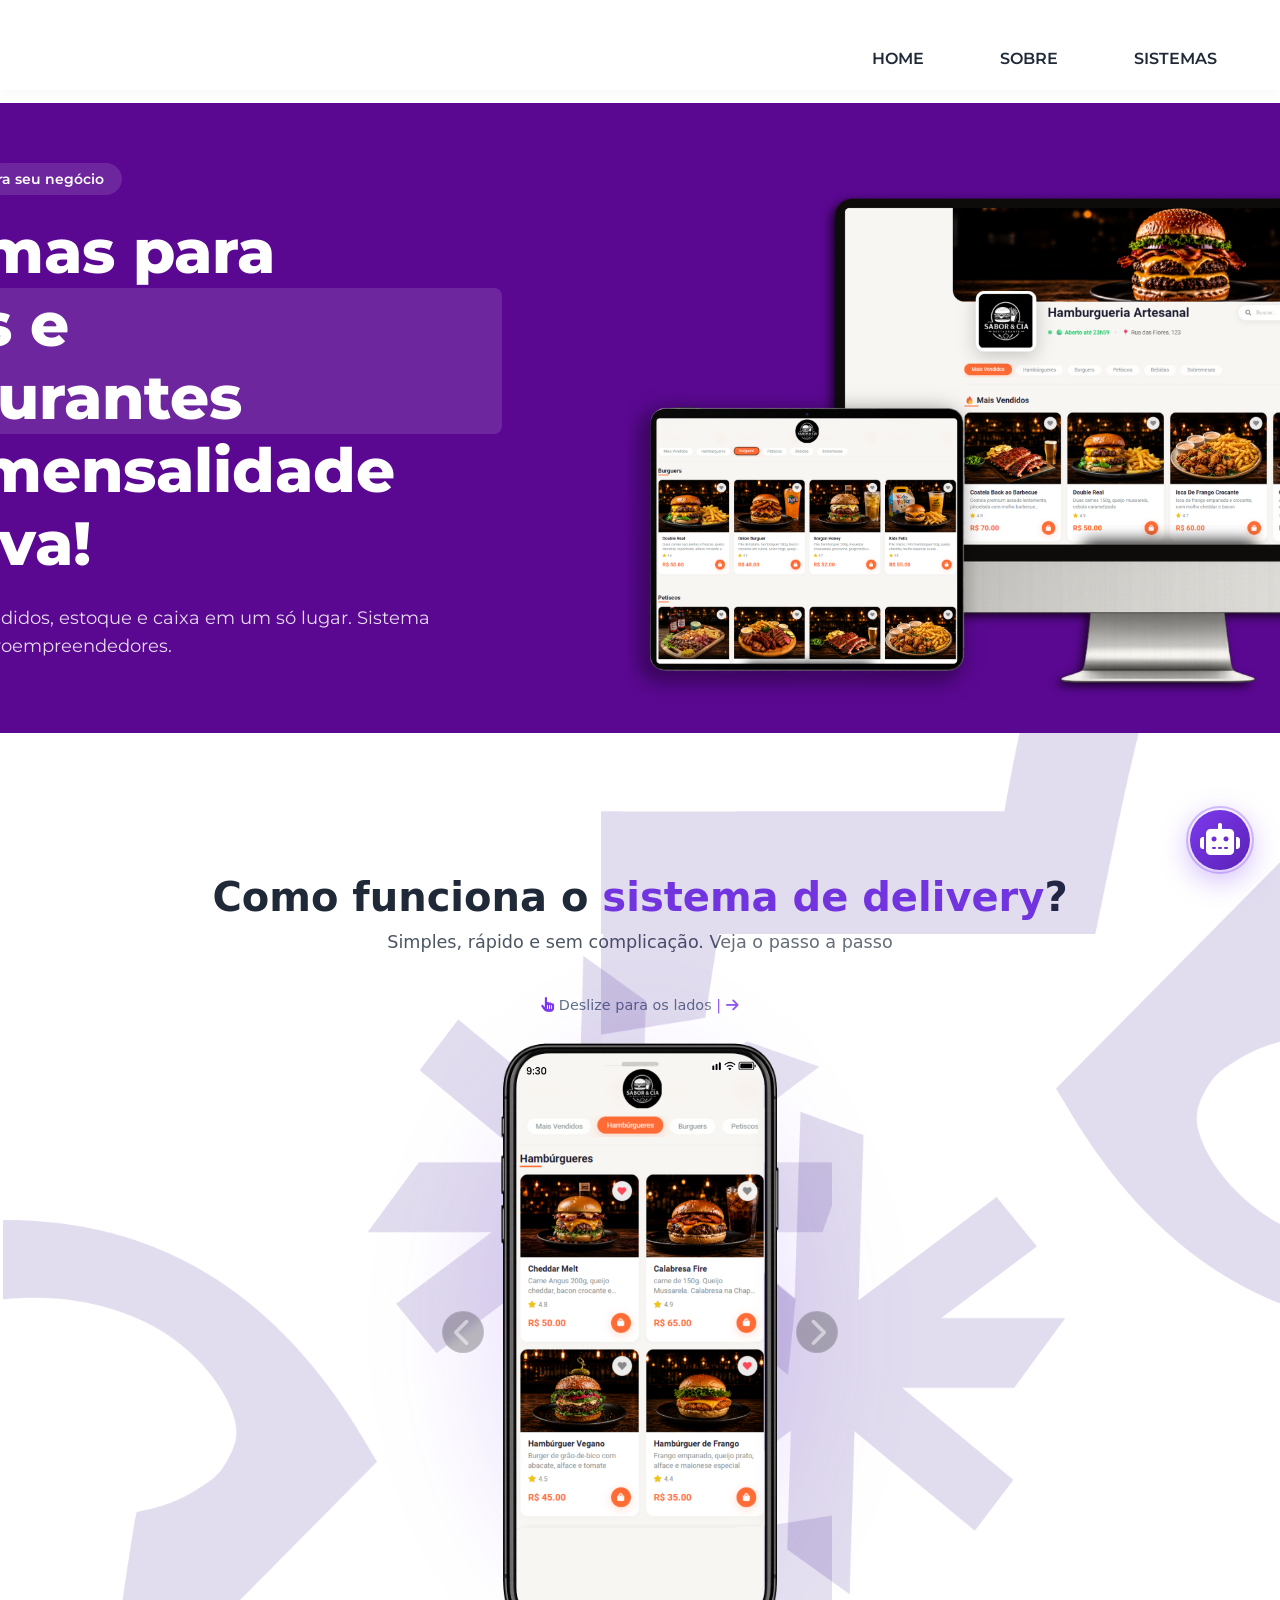
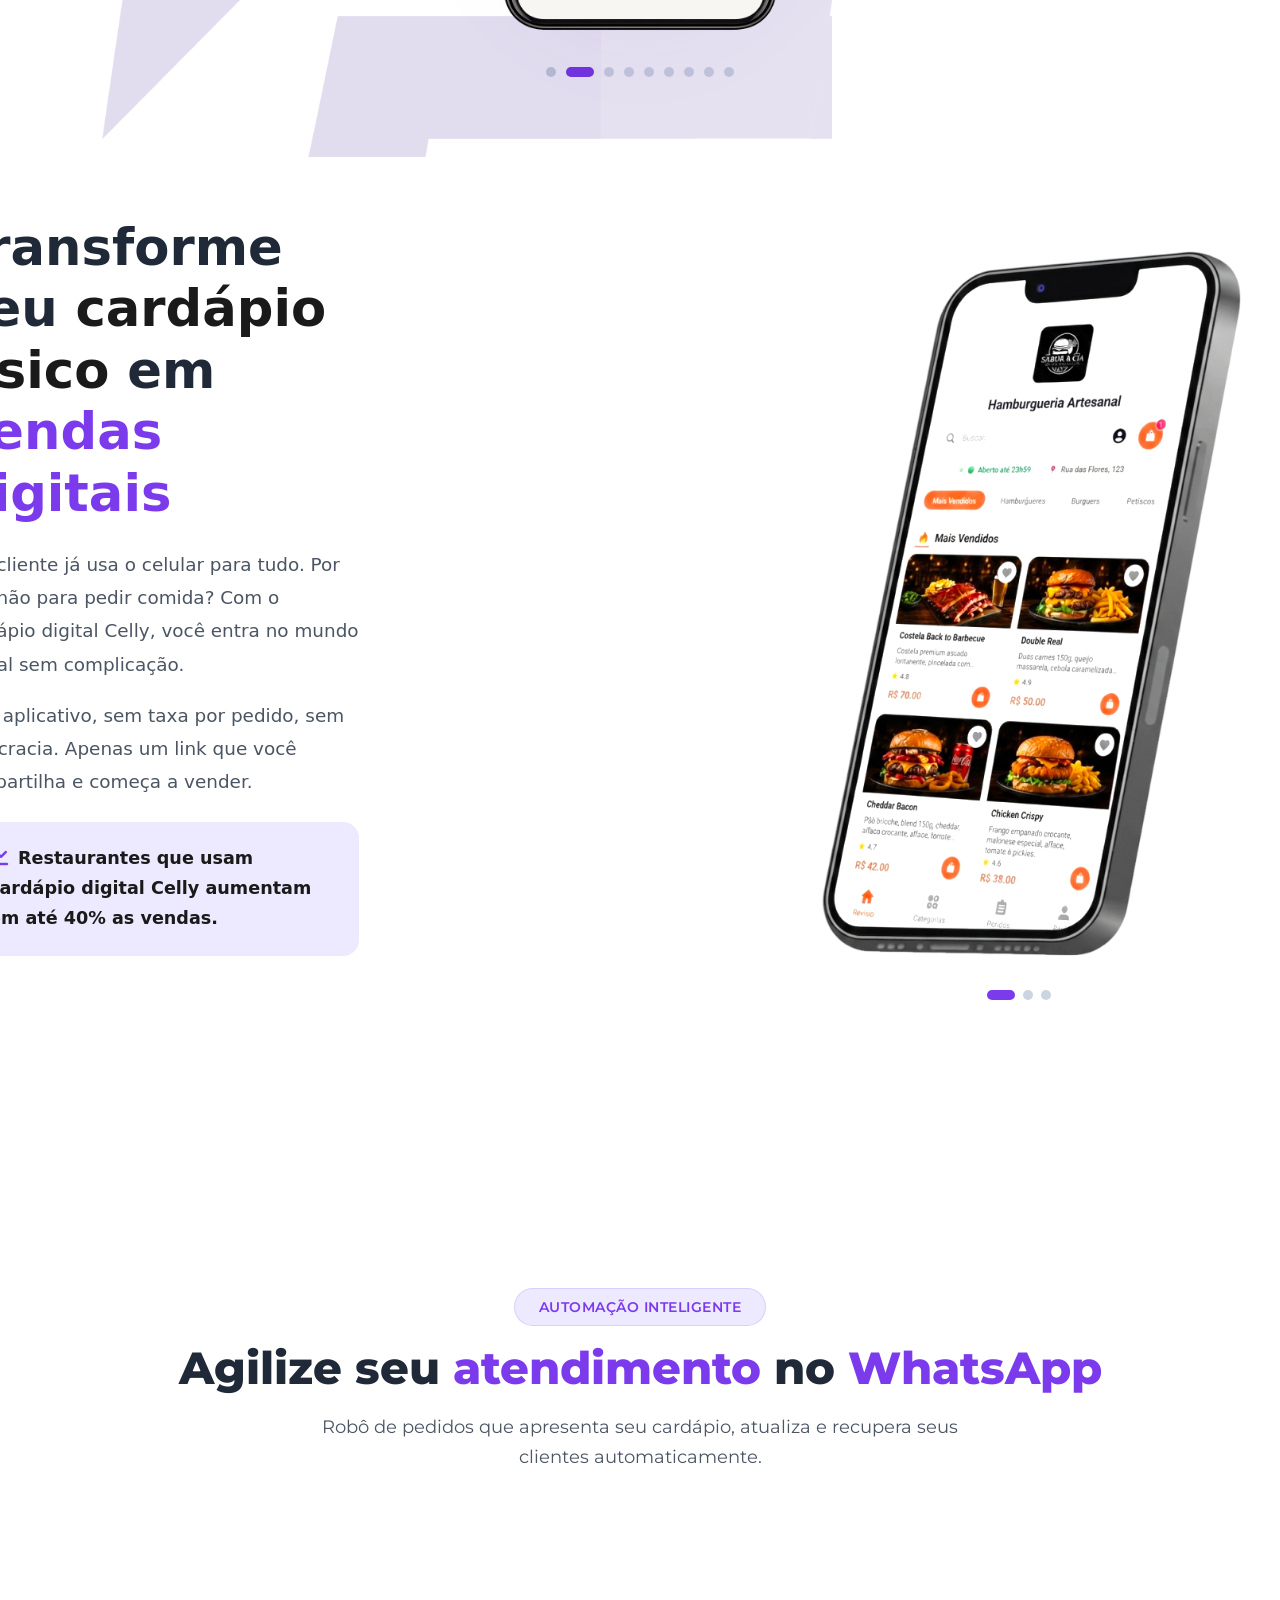
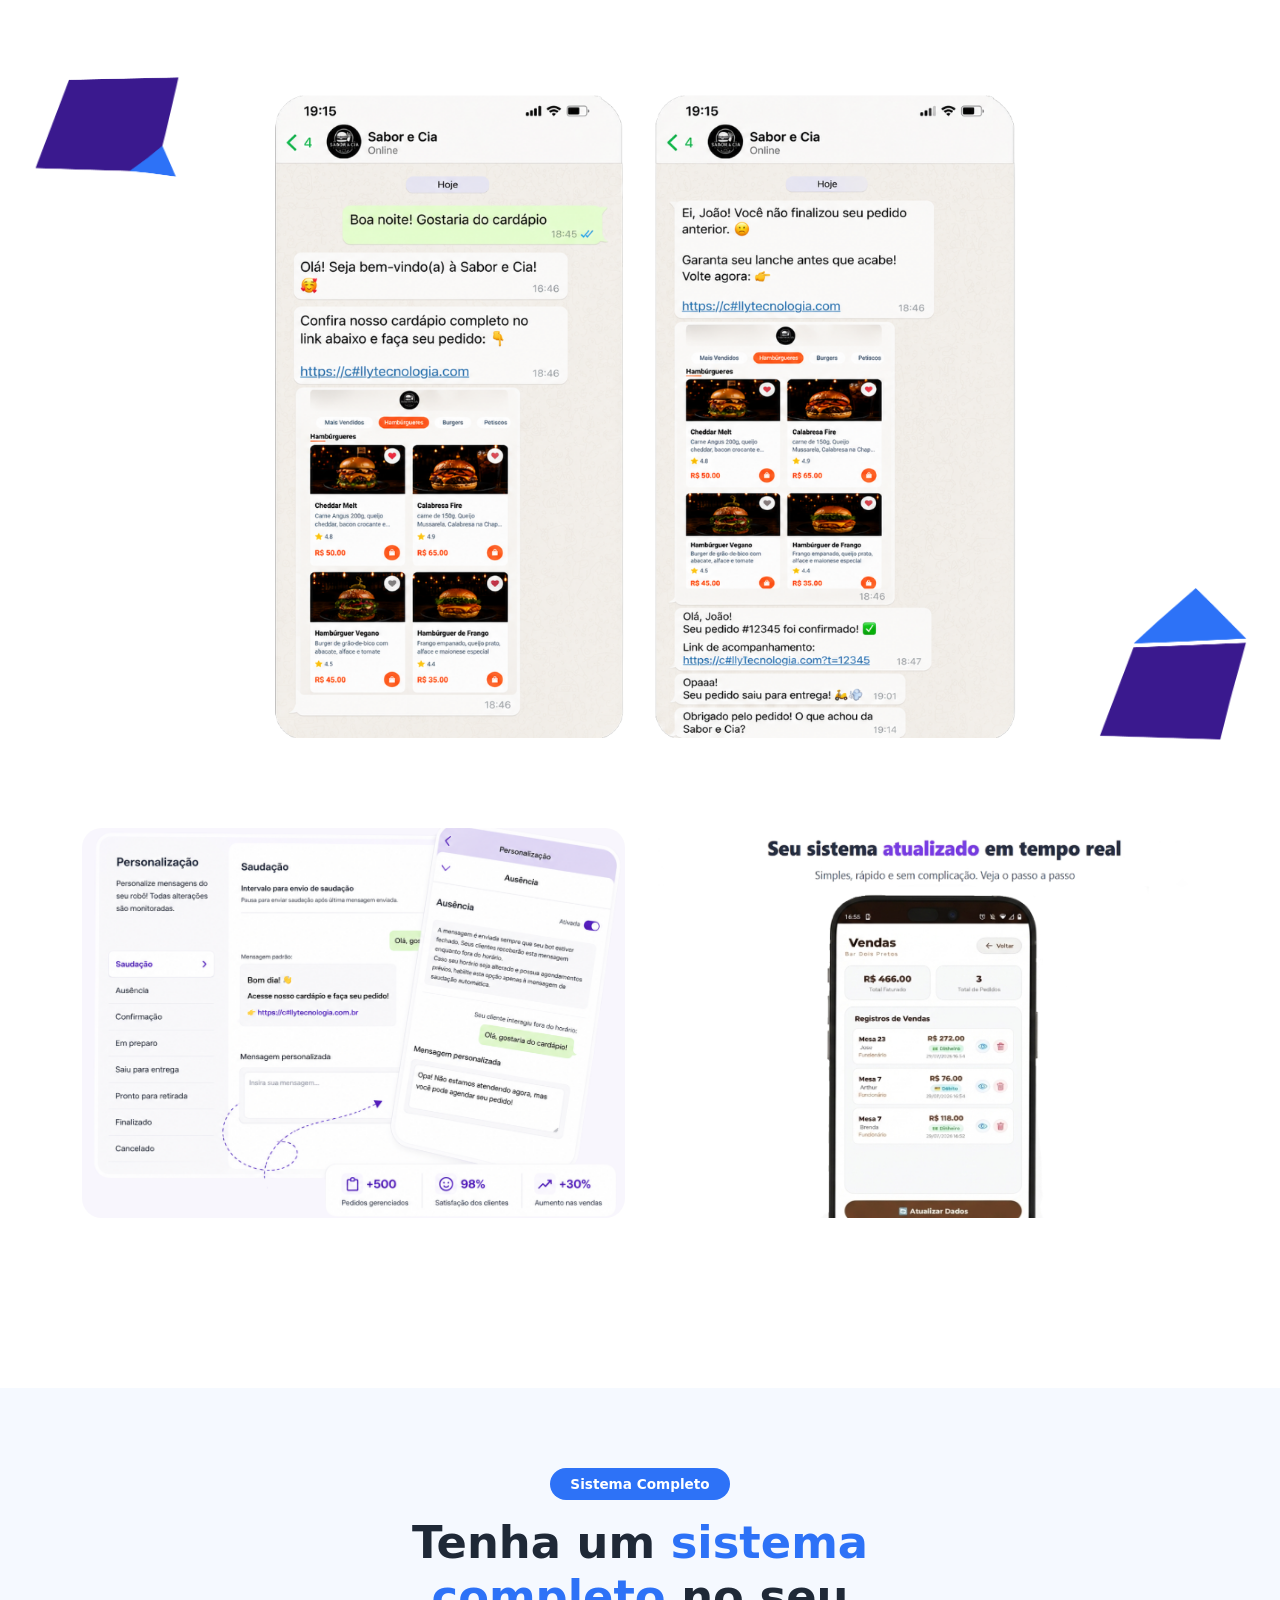
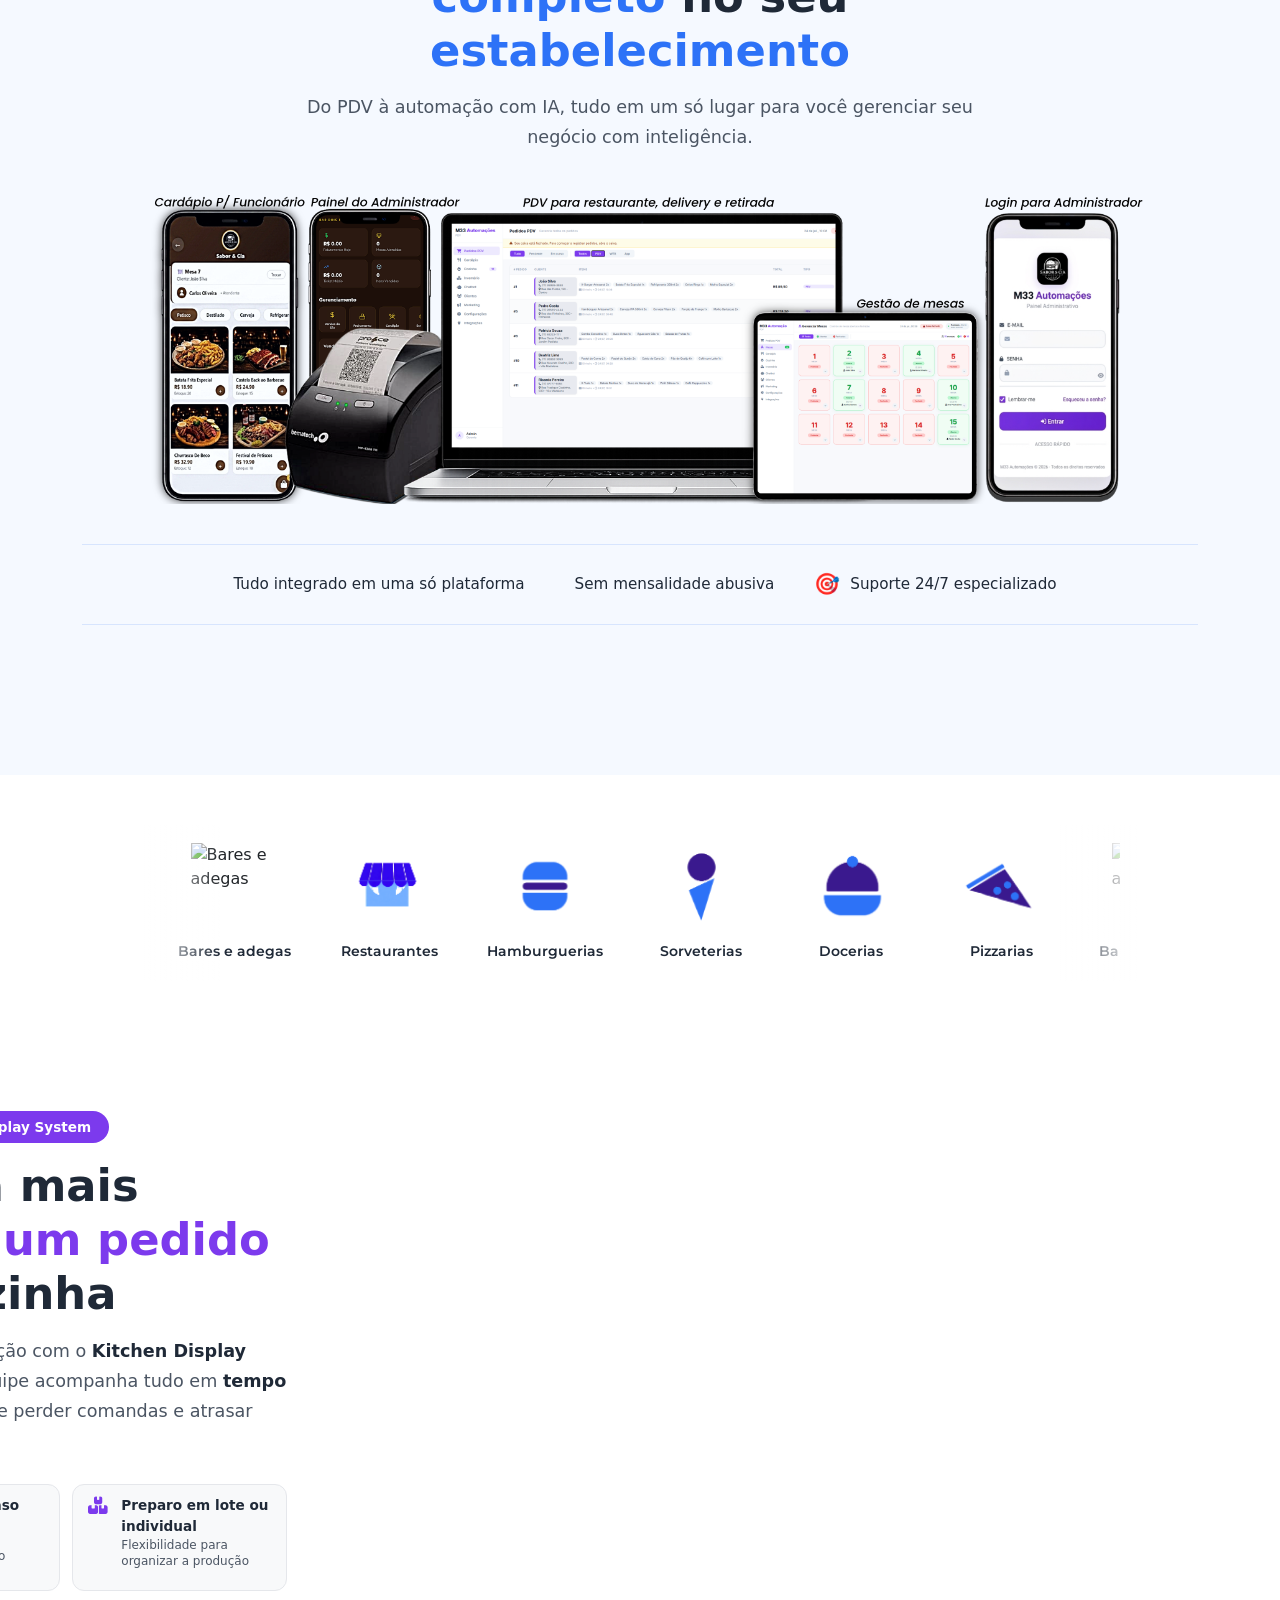
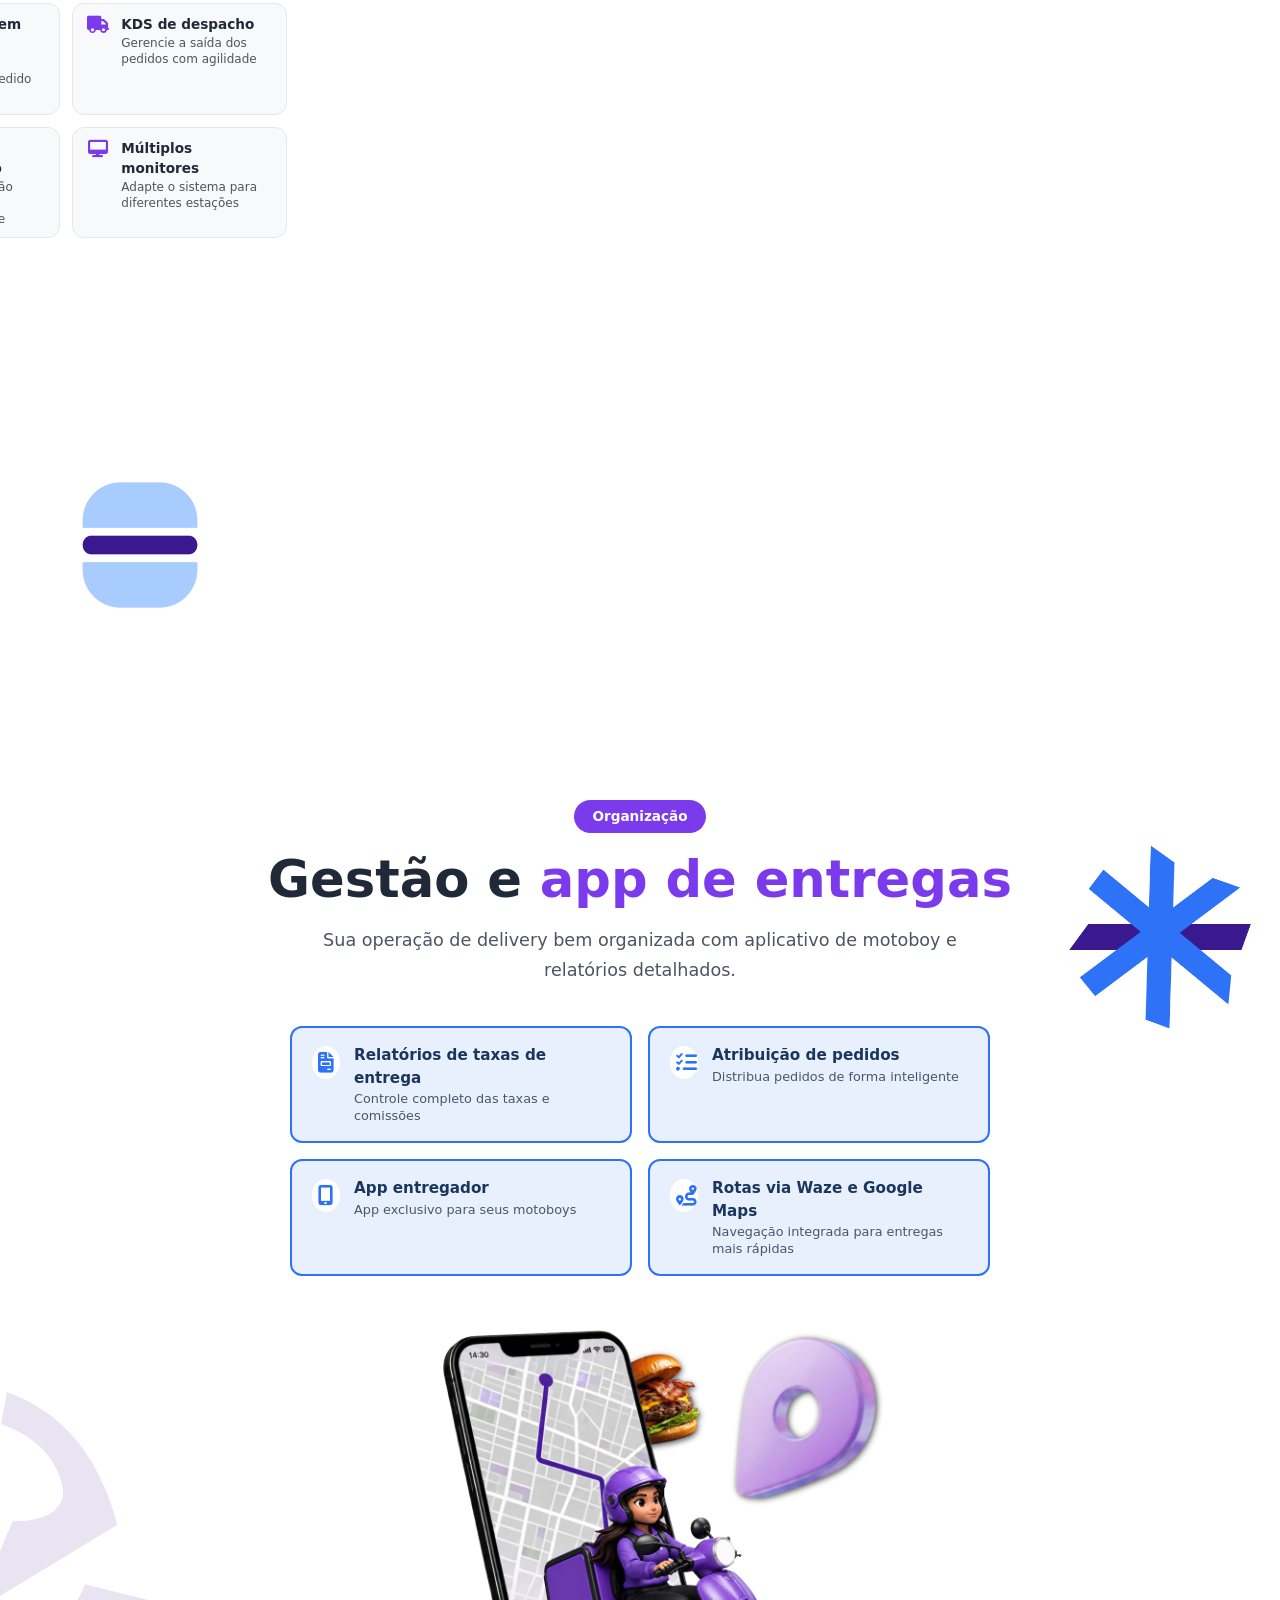
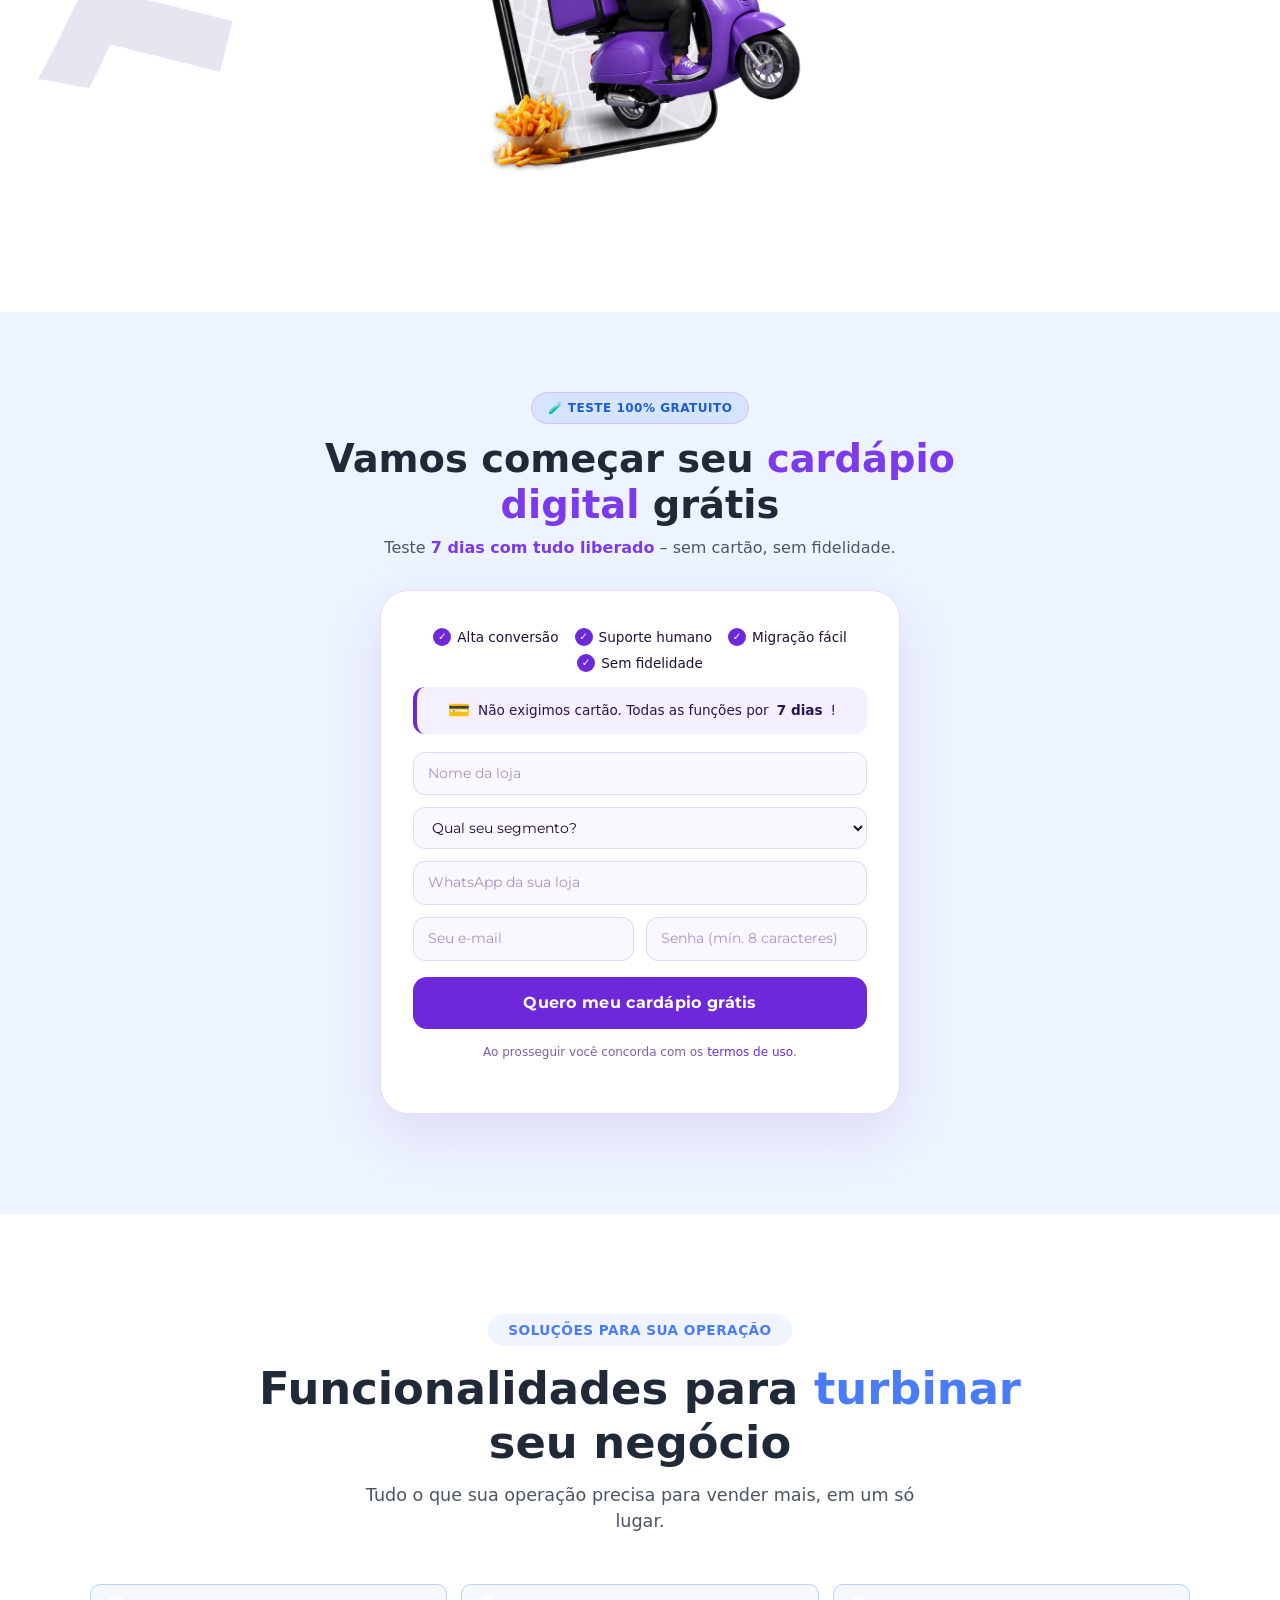
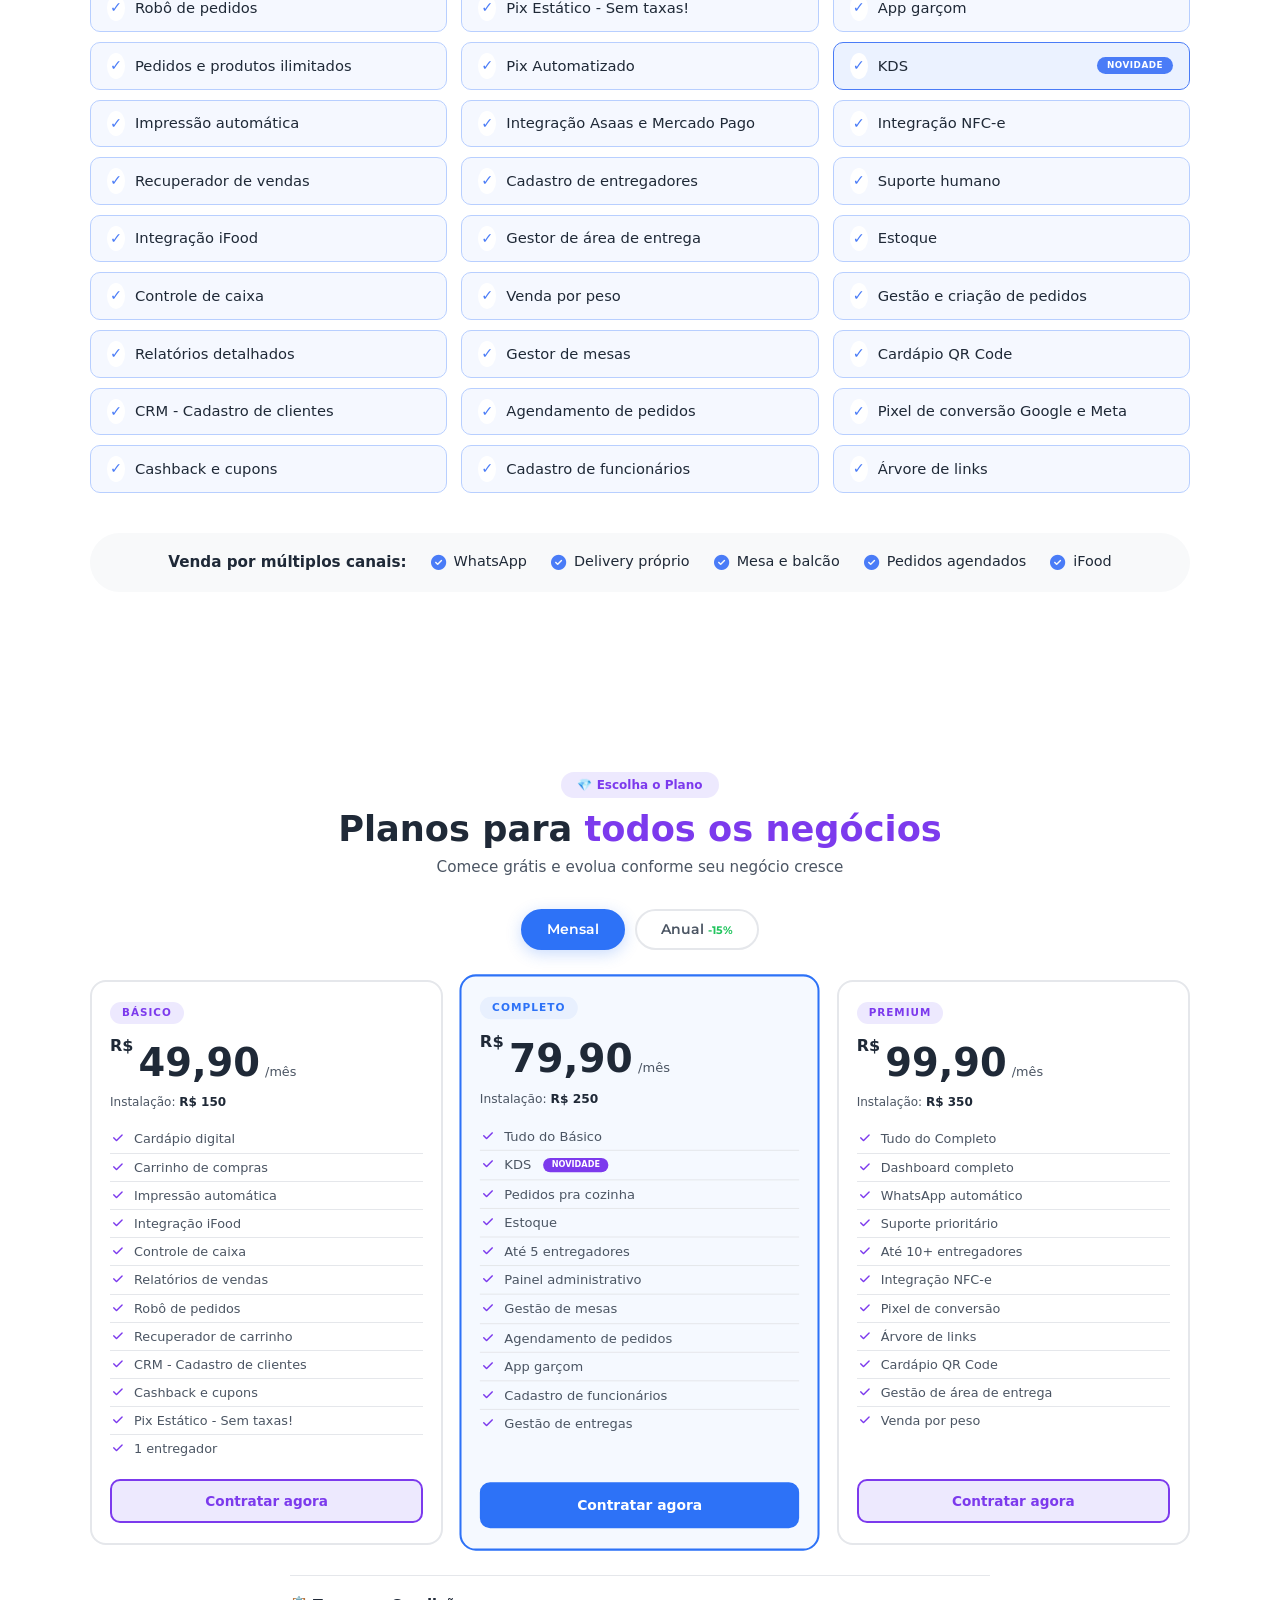
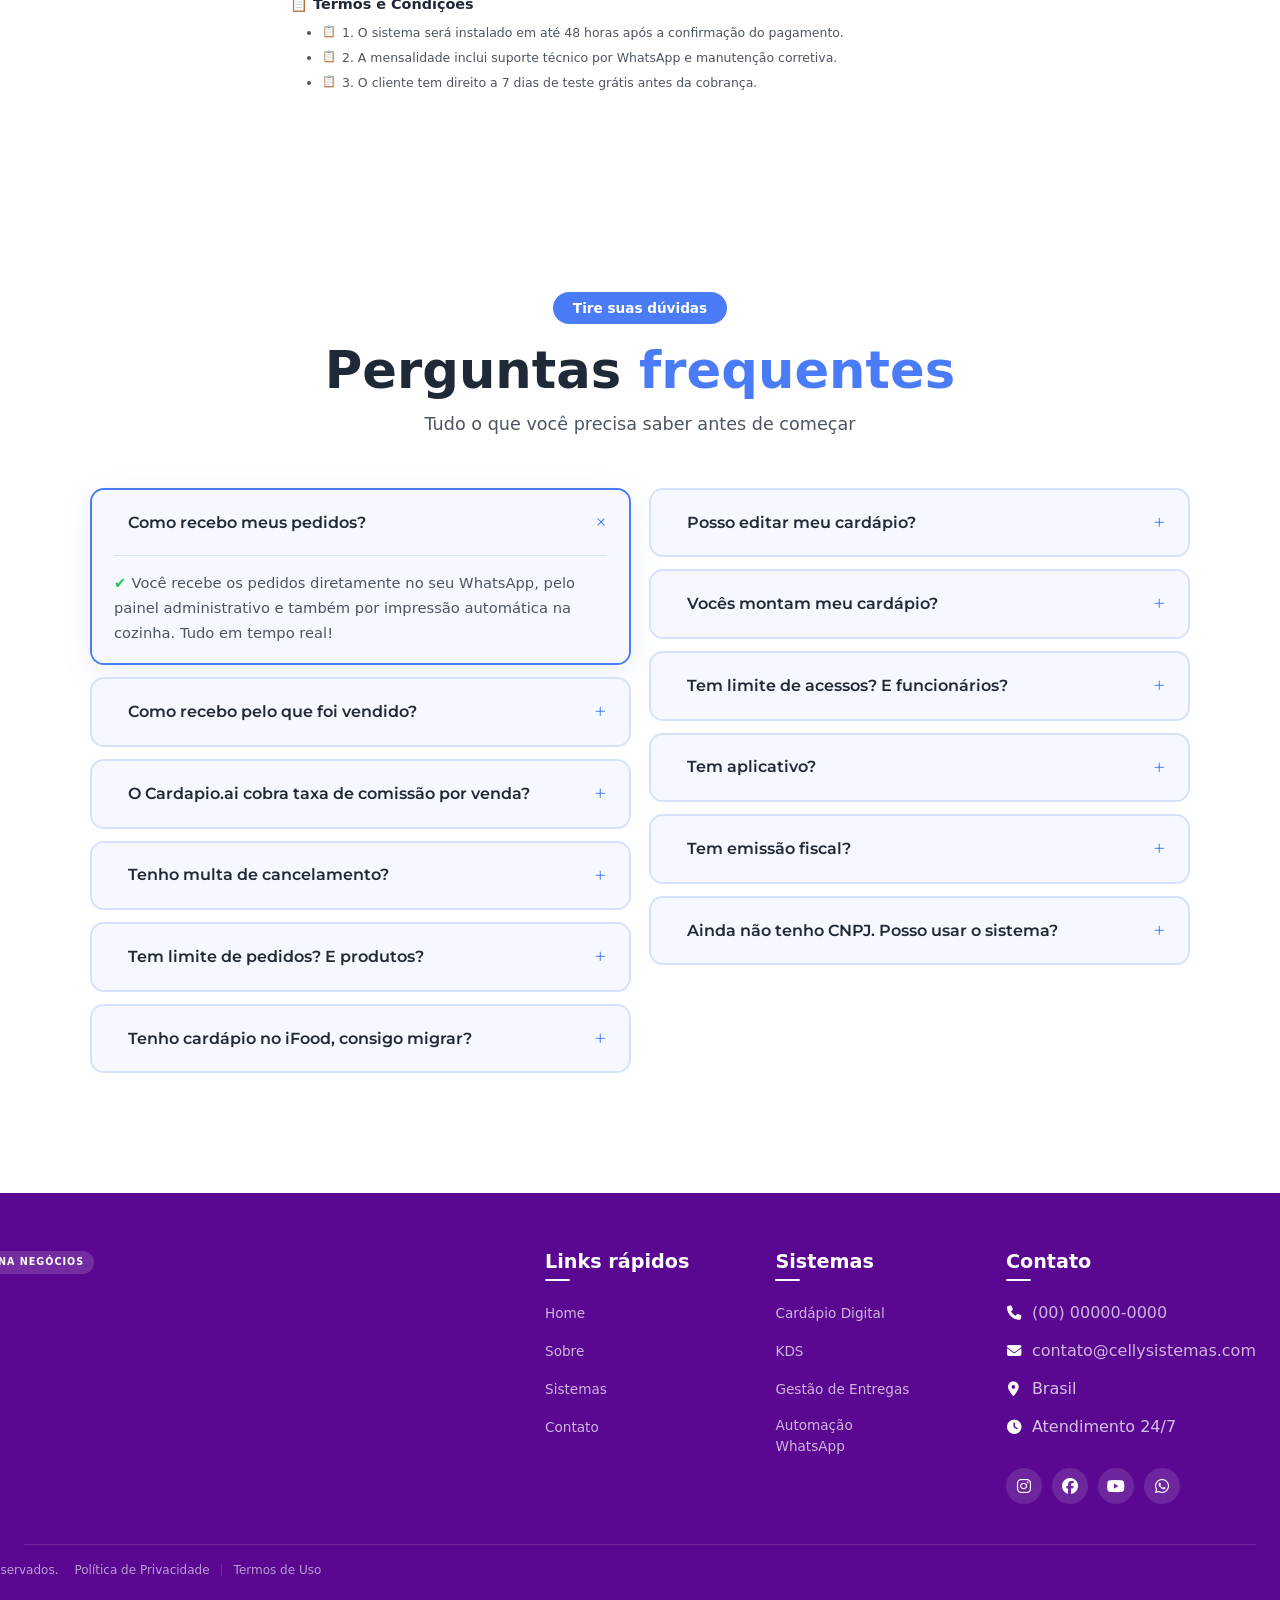
==== commit fce632ad: "Add "Venda por múltiplos canais" bar below Funcionalidades section New pill-shaped bar listing Whats" ====
--- a/index.html
+++ b/index.html
@@ -389,6 +389,15 @@
 <div class="funcionalidade-item"><span class="funcionalidade-check">✓</span>Árvore de links</div>
 </div>
 </div>
+<div class="canais-bar">
+<span class="canais-titulo">Venda por múltiplos canais:</span>
+<span class="canais-item"><i class="fas fa-check-circle"></i> WhatsApp</span>
+<span class="canais-item"><i class="fas fa-check-circle"></i> Delivery próprio</span>
+<span class="canais-item"><i class="fas fa-check-circle"></i> Mesa e balcão</span>
+<span class="canais-item"><i class="fas fa-check-circle"></i> Pedidos agendados</span>
+<span class="canais-item"><i class="fas fa-check-circle"></i> iFood</span>
+</div>
+</div>
 </section>
 
 <!-- ======================================== -->
--- a/estilo.css
+++ b/estilo.css
@@ -2276,6 +2276,50 @@
     margin-left: auto;
 }
 
+.canais-bar {
+    display: flex;
+    flex-wrap: wrap;
+    align-items: center;
+    justify-content: center;
+    gap: 10px 24px;
+    max-width: 1100px;
+    margin: 40px auto 0;
+    padding: 18px 28px;
+    background: #F8F9FA;
+    border-radius: 60px;
+}
+
+.canais-titulo {
+    font-weight: 700;
+    color: var(--preto-texto);
+    font-size: 0.95rem;
+    white-space: nowrap;
+}
+
+.canais-item {
+    display: inline-flex;
+    align-items: center;
+    gap: 8px;
+    font-size: 0.9rem;
+    font-weight: 500;
+    color: var(--preto-texto);
+    white-space: nowrap;
+}
+
+.canais-item i {
+    color: #4A7CF7;
+    font-size: 0.95rem;
+}
+
+@media (max-width: 768px) {
+    .canais-bar {
+        justify-content: flex-start;
+        border-radius: 20px;
+        padding: 18px 20px;
+        margin-top: 24px;
+    }
+}
+
 .funcionalidades-cta {
     text-align: center;
     margin-top: 50px;
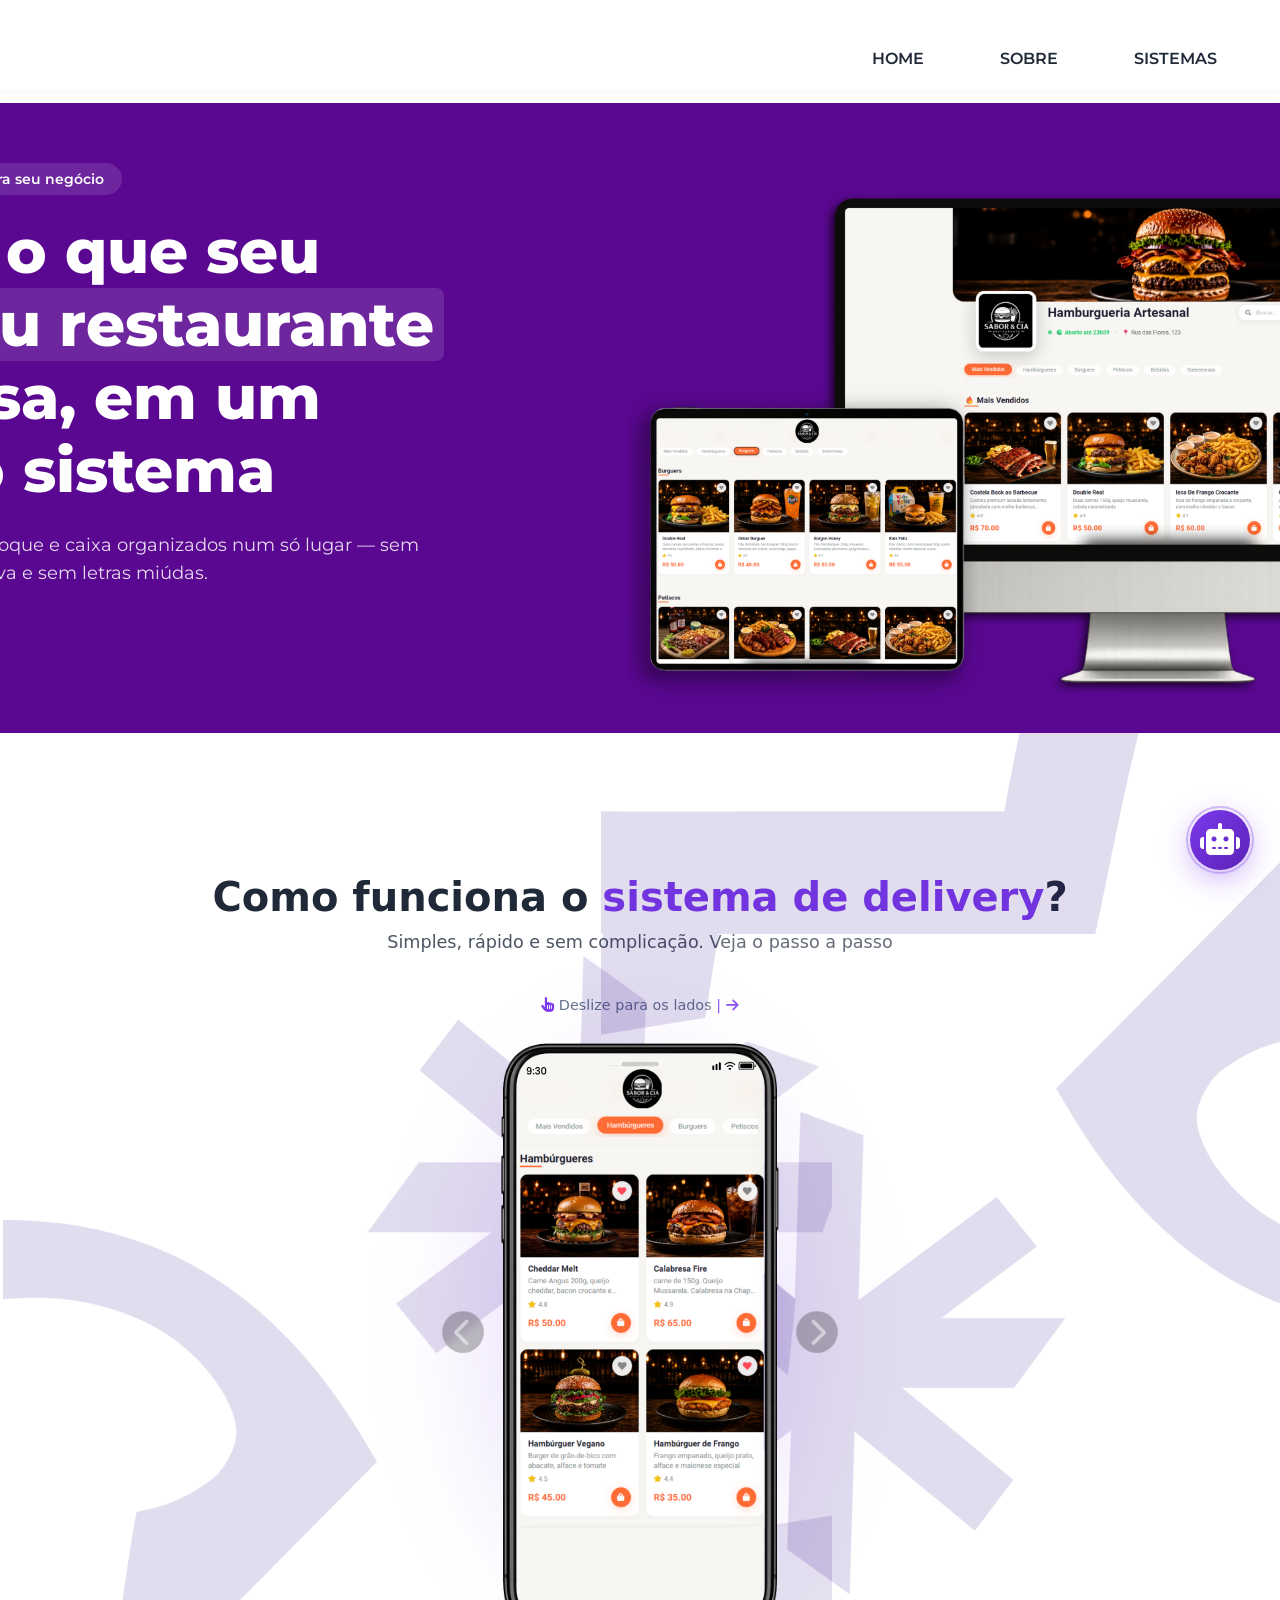
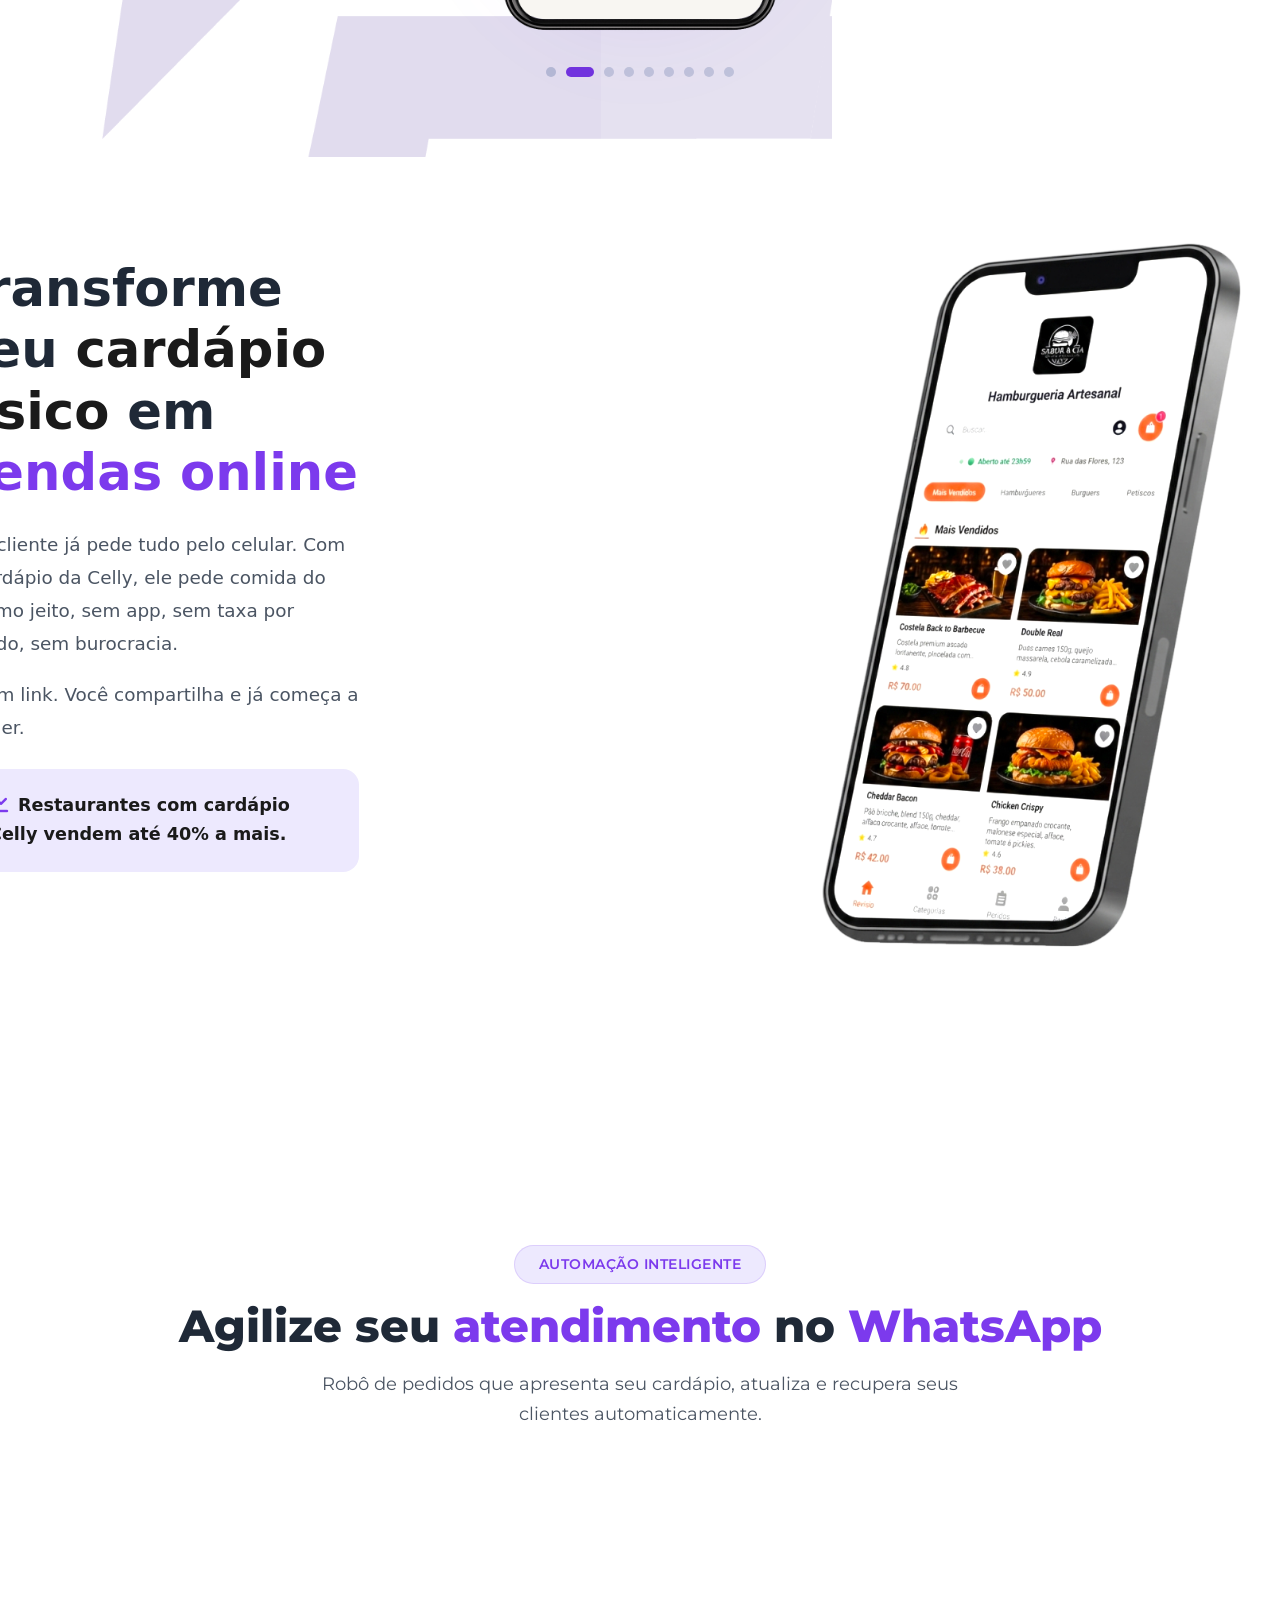
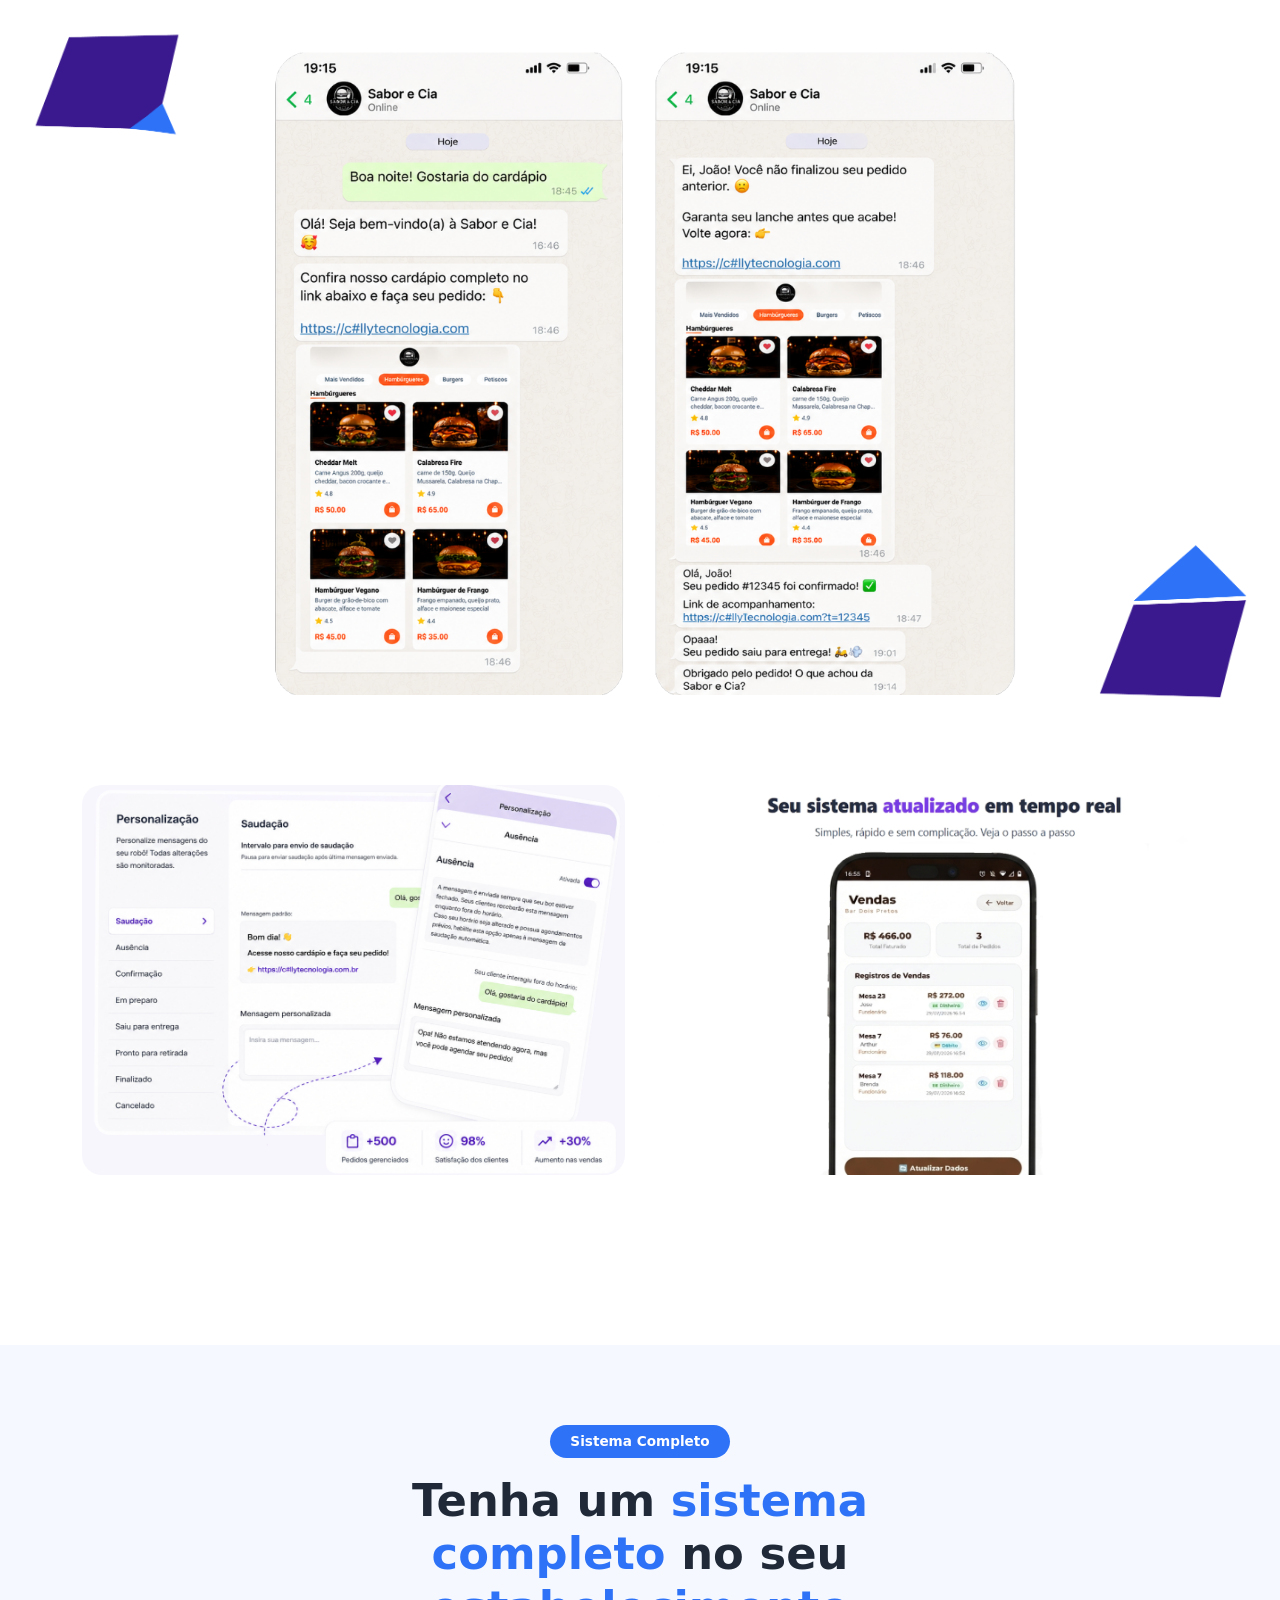
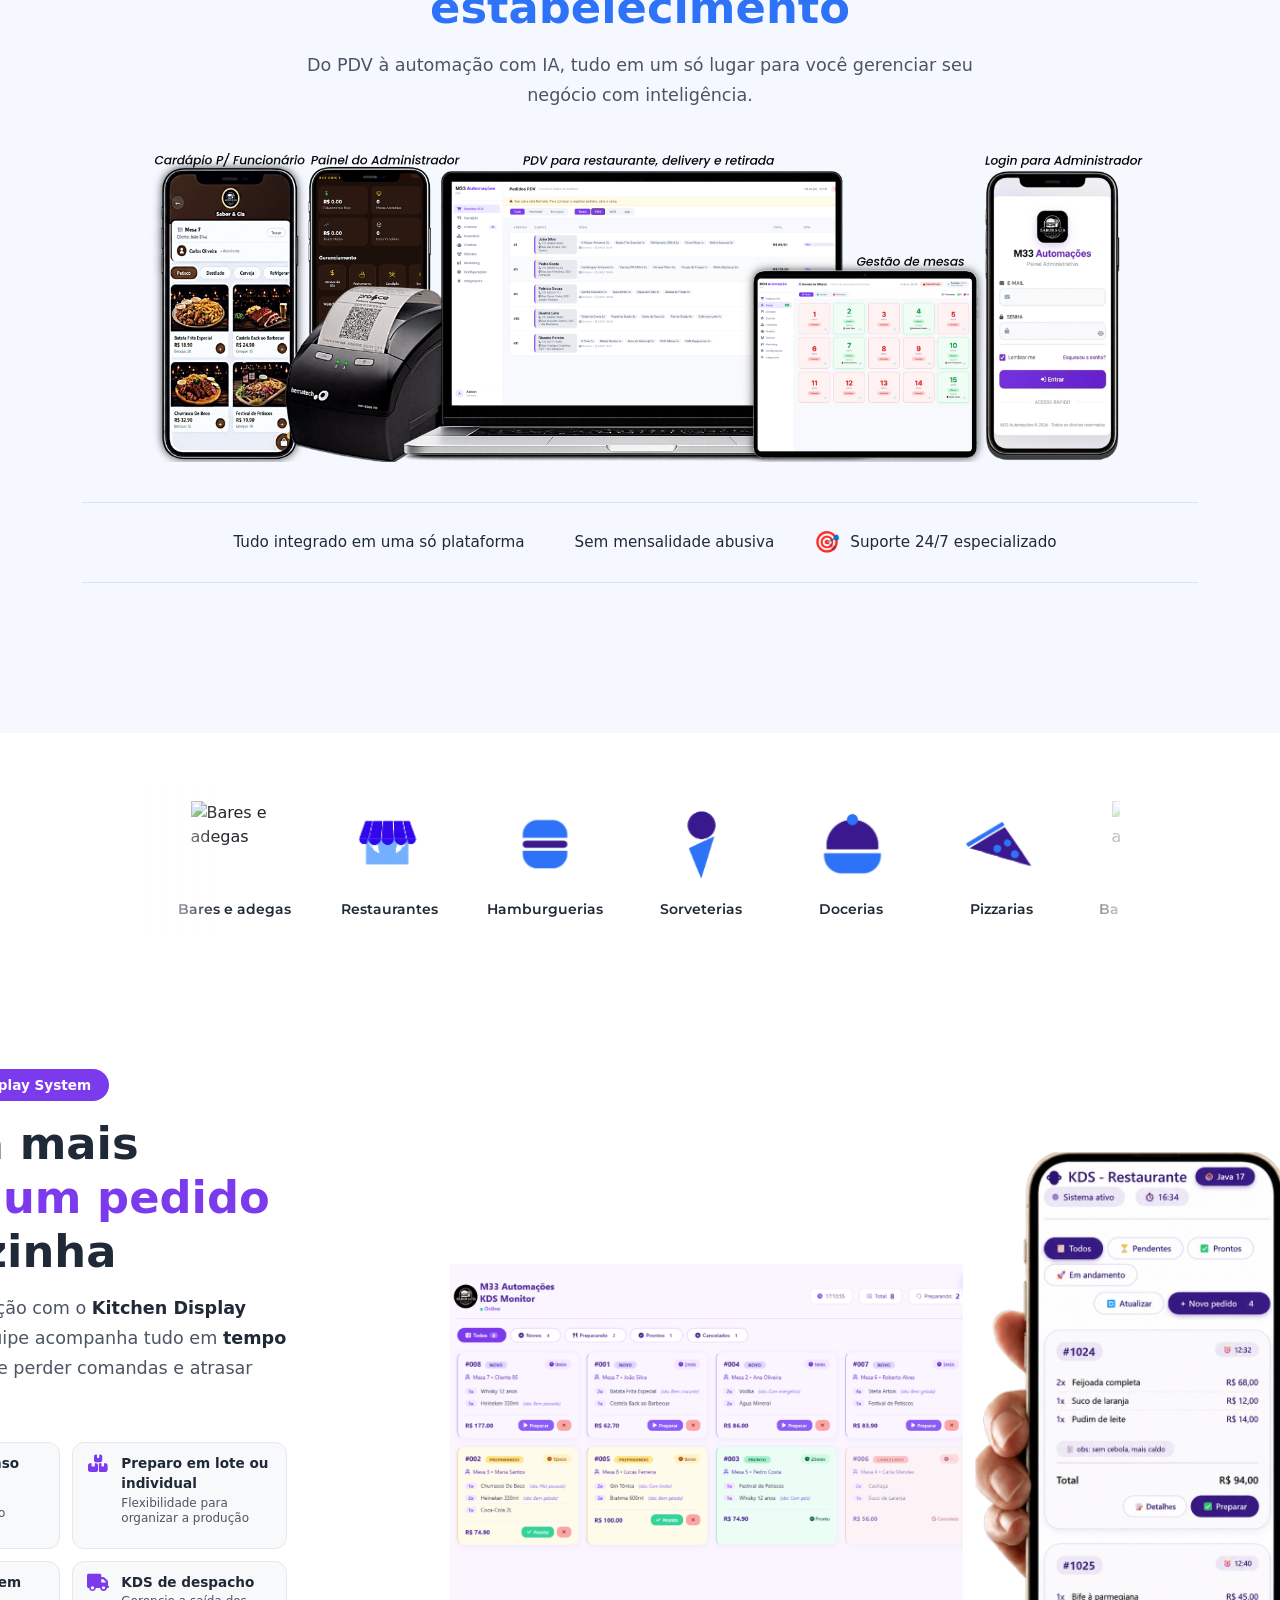
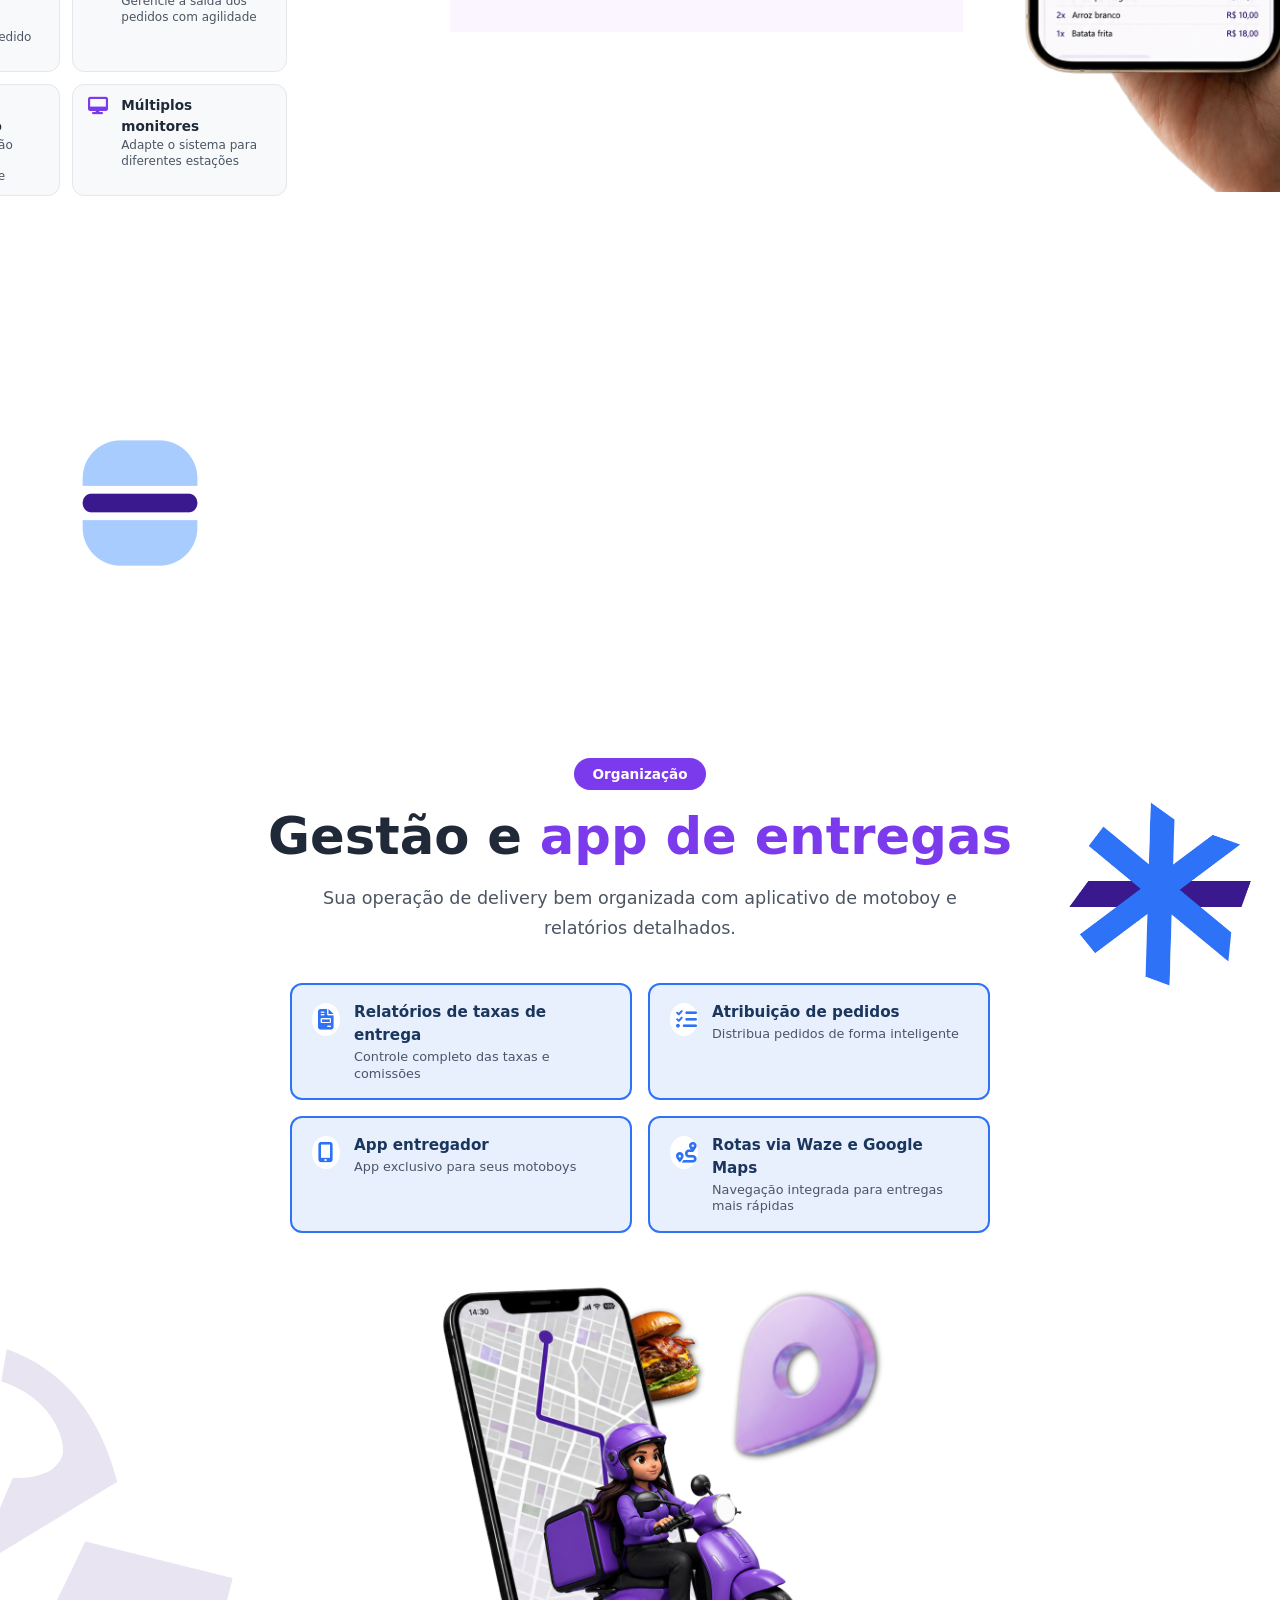
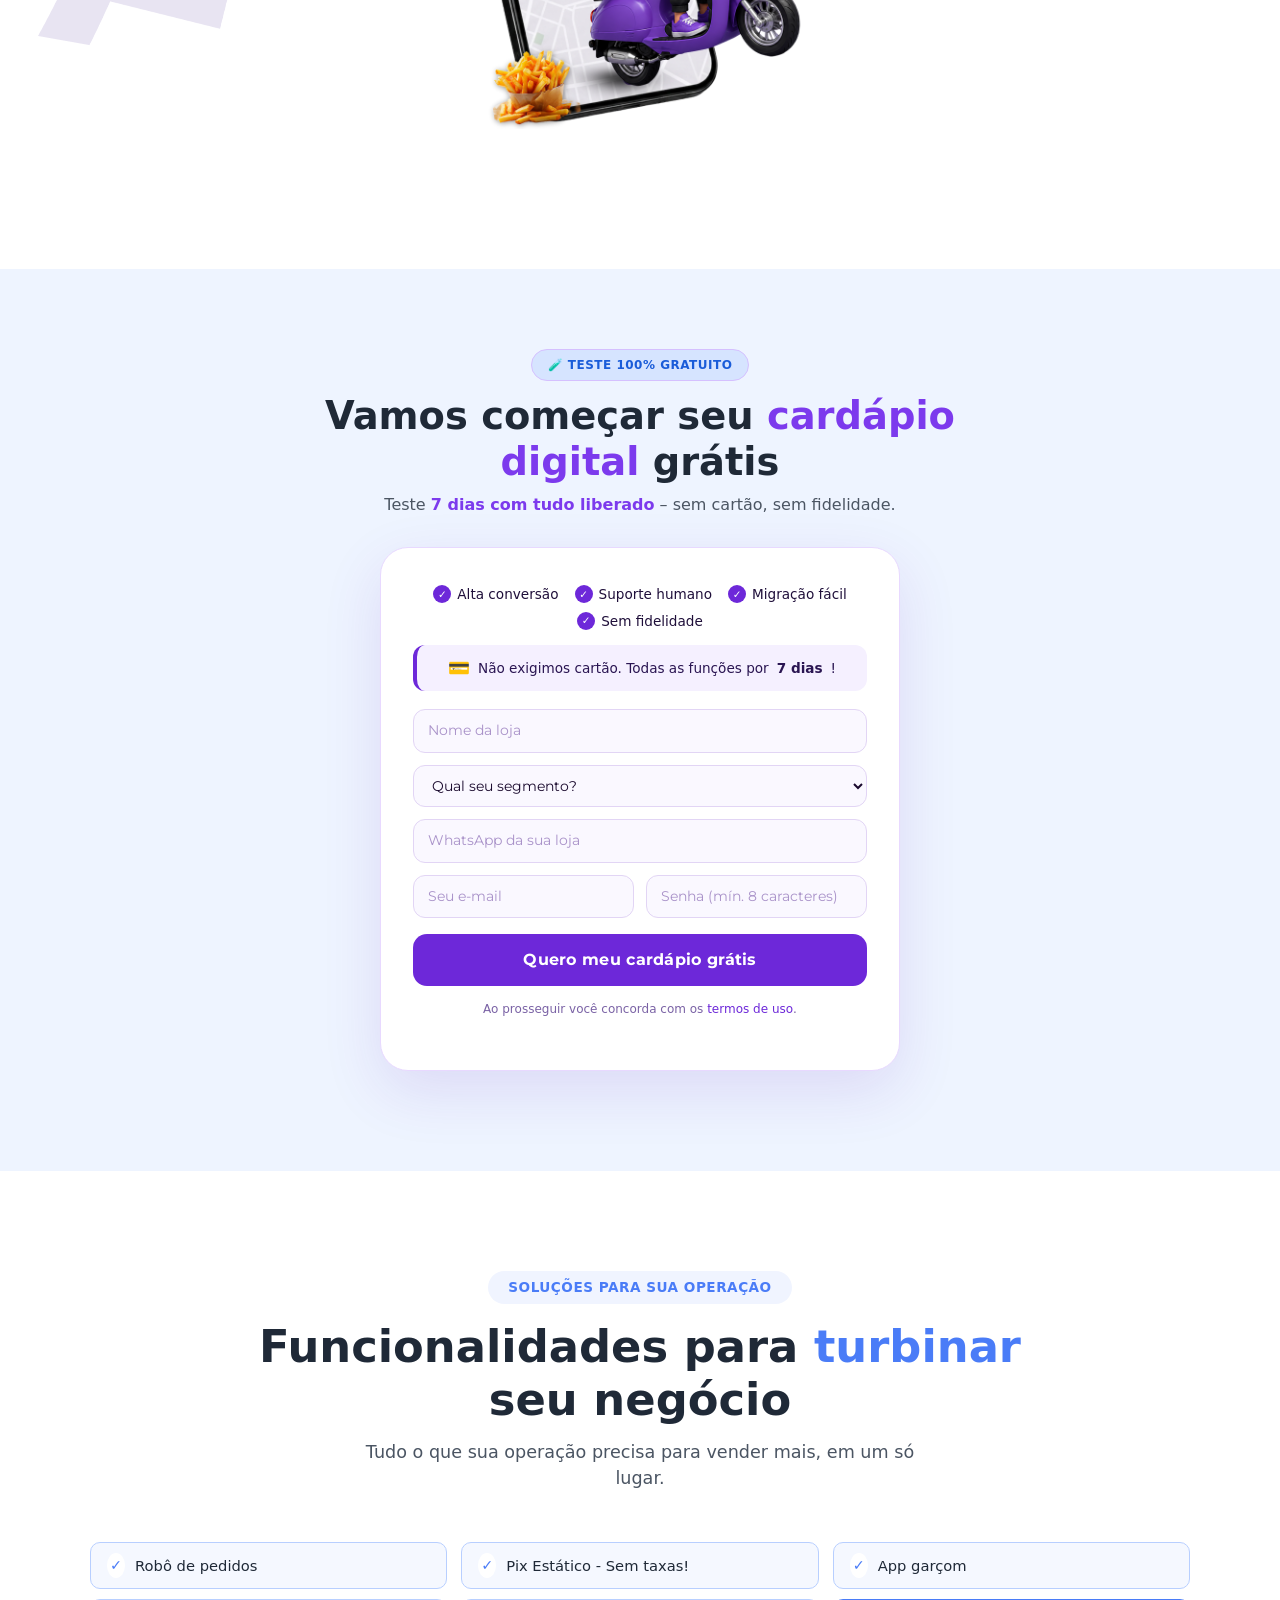
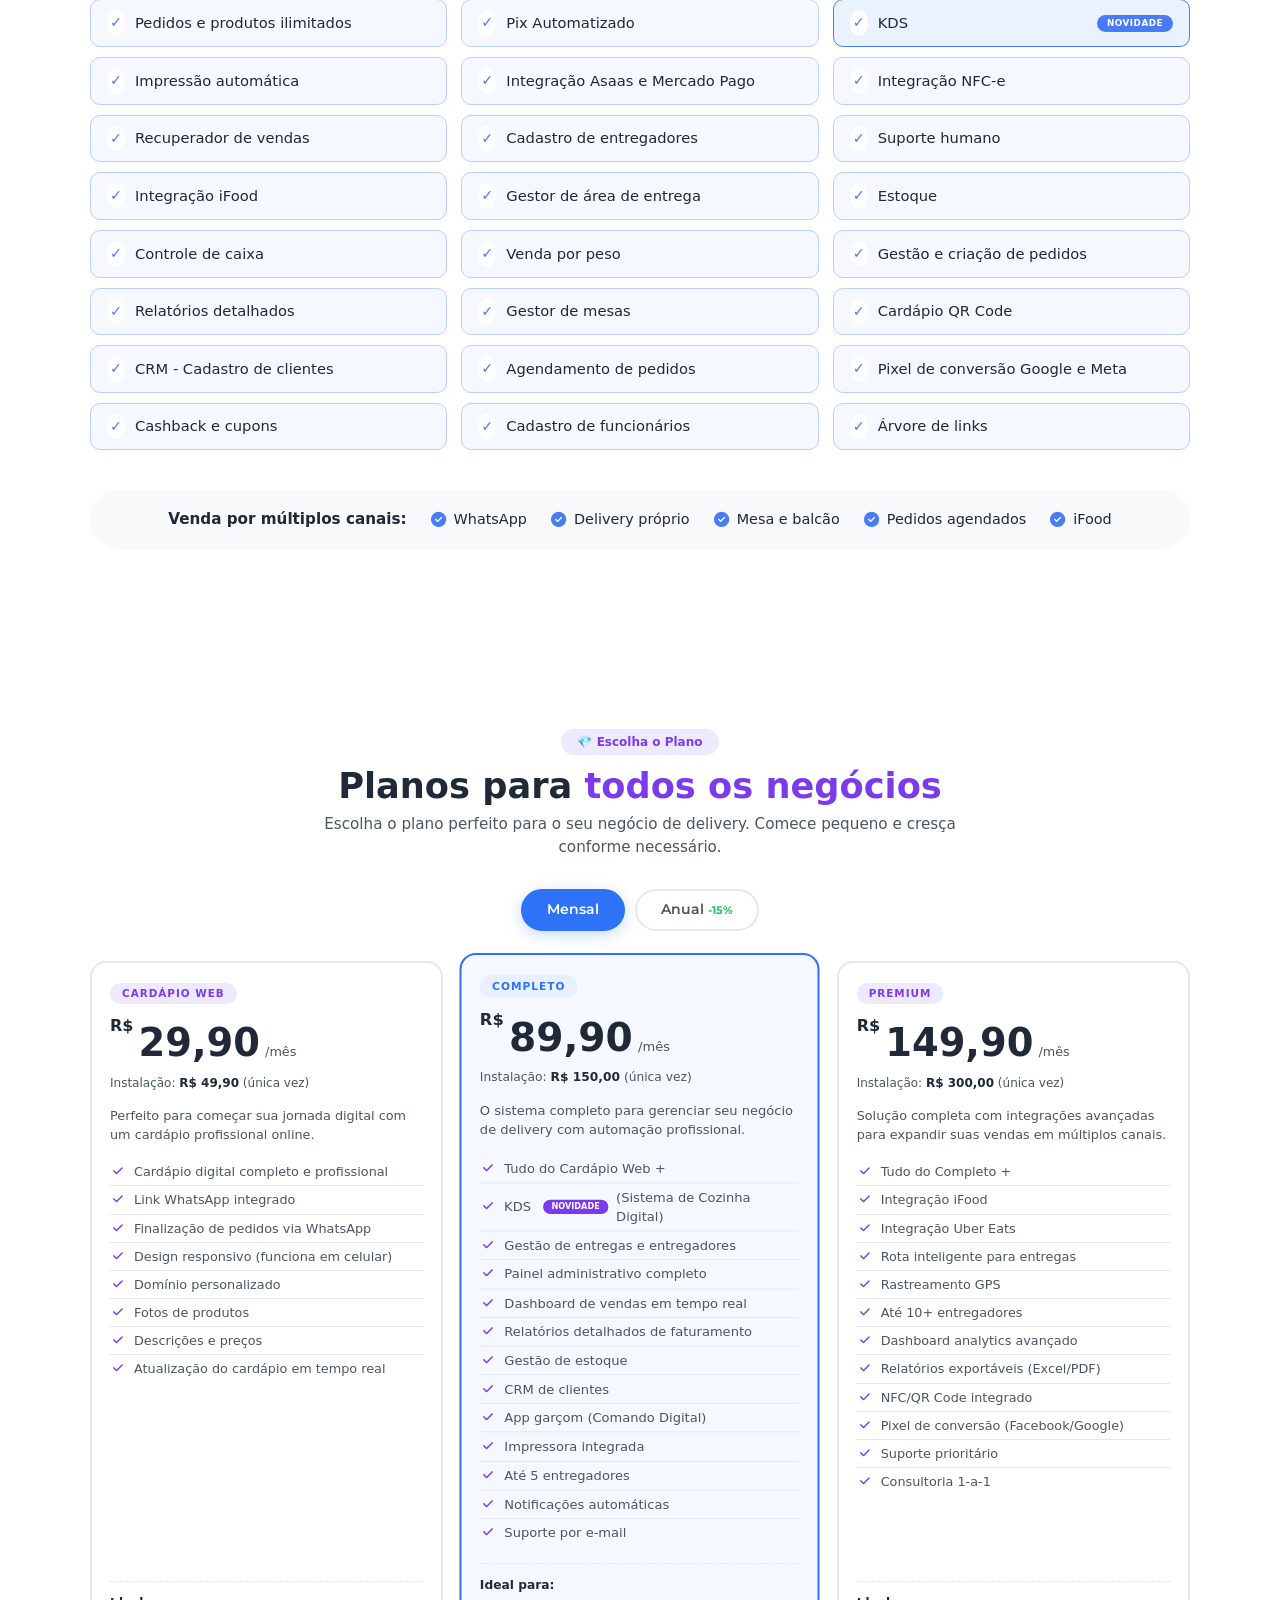
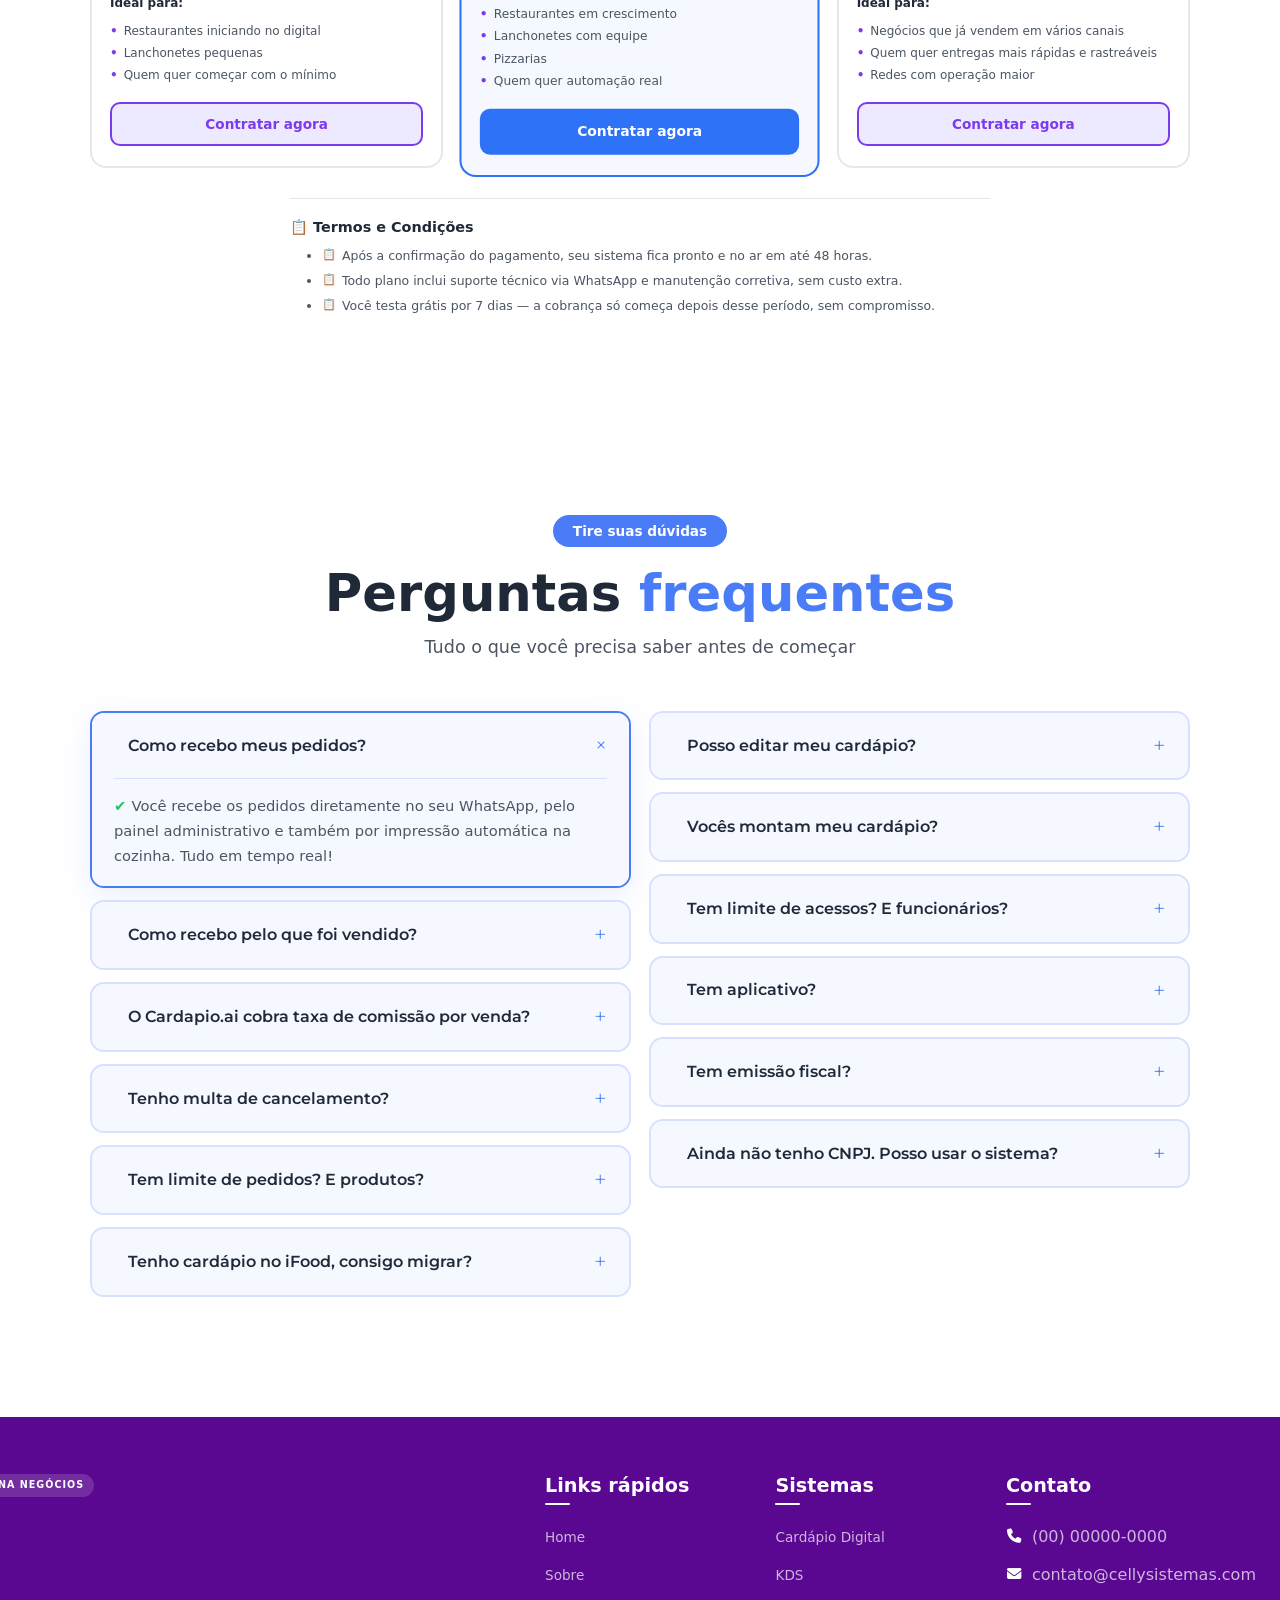
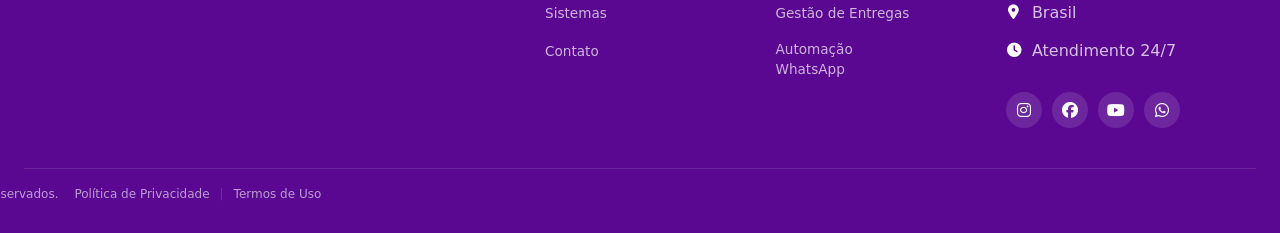
==== commit 4c24bbe9: "Update pricing plans, chatbot WhatsApp link, and hero copy - index.html: replace the 3 pricing cards" ====
--- a/index.html
+++ b/index.html
@@ -51,8 +51,8 @@
 <div class="hero-content">
 <div class="hero-badge">
 <span>Solução completa para seu negócio</span></div>
-<h1 class="hero-title">Sistemas para <span class="highlight">bares e restaurantes</span><br>sem mensalidade abusiva!</h1>
-<p class="hero-description">Gerencie mesas, pedidos, estoque e caixa em um só lugar. Sistema completo para microempreendedores.</p>
+<h1 class="hero-title">Tudo o que seu <span class="highlight">bar ou restaurante</span> precisa, em um único sistema</h1>
+<p class="hero-description">Mesas, pedidos, estoque e caixa organizados num só lugar — sem mensalidade abusiva e sem letras miúdas.</p>
 </div>
 <div class="hero-imagem">
 <img src="portifolio-img/comercial/PC comercial.png" alt="Sistema Celly" class="hero-imagem-img"></div>
@@ -121,18 +121,14 @@
 <div class="container">
 <div class="cardapio-grid">
 <div class="cardapio-texto">
-<h2>Transforme seu <span>cardápio físico</span> em <span>vendas digitais</span></h2>
-<p class="cardapio-desc">Seu cliente já usa o celular para tudo. Por que não para pedir comida? Com o cardápio digital Celly, você entra no mundo digital sem complicação.</p>
-<p class="cardapio-desc">Sem aplicativo, sem taxa por pedido, sem burocracia. Apenas um link que você compartilha e começa a vender.</p>
+<h2>Transforme seu <span>cardápio físico</span> em <span>vendas online</span></h2>
+<p class="cardapio-desc">Seu cliente já pede tudo pelo celular. Com o cardápio da Celly, ele pede comida do mesmo jeito, sem app, sem taxa por pedido, sem burocracia.</p>
+<p class="cardapio-desc">Só um link. Você compartilha e já começa a vender.</p>
 <div class="cardapio-destaque">
-<i class="fas fa-chart-line"></i>Restaurantes que usam cardápio digital Celly aumentam em até 40% as vendas.</div></div>
+<i class="fas fa-chart-line"></i>Restaurantes com cardápio Celly vendem até 40% a mais.</div></div>
 <div class="cardapio-celular">
 <div class="cardapio-phone-container">
 <img src="portifolio-img/comercial/foto-comercial.png" alt="Cardápio Digital Celly" class="cardapio-phone-image">
-<div class="cardapio-dots">
-<span class="dot active"></span>
-<span class="dot"></span>
-<span class="dot"></span></div>
 </div>
 </div>
 </div></div>
@@ -409,7 +405,7 @@
         <div class="planos-header">
             <span class="planos-badge">💎 Escolha o Plano</span>
             <h2>Planos para <span>todos os negócios</span></h2>
-            <p class="planos-sub">Comece grátis e evolua conforme seu negócio cresce</p>
+            <p class="planos-sub">Escolha o plano perfeito para o seu negócio de delivery. Comece pequeno e cresça conforme necessário.</p>
         </div>
 
         <!-- ABAS MENSAL / ANUAL -->
@@ -420,158 +416,212 @@
 
         <!-- CARDS DE PLANOS - MENSAL -->
         <div class="planos-grid planos-mensal active" id="planosMensal">
-            <!-- PLANO 1 - BÁSICO -->
+            <!-- PLANO 1 - CARDÁPIO WEB -->
             <div class="plano-card">
-                <span class="plano-badge">BÁSICO</span>
+                <span class="plano-badge">Cardápio Web</span>
                 <div class="plano-preco">
                     <span class="plano-moeda">R$</span>
-                    <span class="plano-valor">49,90</span>
+                    <span class="plano-valor">29,90</span>
                     <span class="plano-periodo">/mês</span>
                 </div>
-                <div class="plano-instalacao">Instalação: <strong>R$ 150</strong></div>
+                <div class="plano-instalacao">Instalação: <strong>R$ 49,90</strong> (única vez)</div>
+                <p class="plano-desc">Perfeito para começar sua jornada digital com um cardápio profissional online.</p>
                 <ul class="plano-features">
-                    <li><i class="fas fa-check"></i> Cardápio digital</li>
-                    <li><i class="fas fa-check"></i> Carrinho de compras</li>
-                    <li><i class="fas fa-check"></i> Impressão automática</li>
-                    <li><i class="fas fa-check"></i> Integração iFood</li>
-                    <li><i class="fas fa-check"></i> Controle de caixa</li>
-                    <li><i class="fas fa-check"></i> Relatórios de vendas</li>
-                    <li><i class="fas fa-check"></i> Robô de pedidos</li>
-                    <li><i class="fas fa-check"></i> Recuperador de carrinho</li>
-                    <li><i class="fas fa-check"></i> CRM - Cadastro de clientes</li>
-                    <li><i class="fas fa-check"></i> Cashback e cupons</li>
-                    <li><i class="fas fa-check"></i> Pix Estático - Sem taxas!</li>
-                    <li><i class="fas fa-check"></i> 1 entregador</li>
+                    <li><i class="fas fa-check"></i> Cardápio digital completo e profissional</li>
+                    <li><i class="fas fa-check"></i> Link WhatsApp integrado</li>
+                    <li><i class="fas fa-check"></i> Finalização de pedidos via WhatsApp</li>
+                    <li><i class="fas fa-check"></i> Design responsivo (funciona em celular)</li>
+                    <li><i class="fas fa-check"></i> Domínio personalizado</li>
+                    <li><i class="fas fa-check"></i> Fotos de produtos</li>
+                    <li><i class="fas fa-check"></i> Descrições e preços</li>
+                    <li><i class="fas fa-check"></i> Atualização do cardápio em tempo real</li>
                 </ul>
+                <div class="plano-ideal">
+                    <span class="plano-ideal-titulo">Ideal para:</span>
+                    <ul>
+                        <li>Restaurantes iniciando no digital</li>
+                        <li>Lanchonetes pequenas</li>
+                        <li>Quem quer começar com o mínimo</li>
+                    </ul>
+                </div>
                 <a href="#contratar" class="btn-plano">Contratar agora</a>
             </div>
 
             <!-- PLANO 2 - COMPLETO (DESTAQUE) -->
             <div class="plano-card plano-destaque">
-                <span class="plano-badge">COMPLETO</span>
+                <span class="plano-badge">Completo</span>
                 <div class="plano-preco">
                     <span class="plano-moeda">R$</span>
-                    <span class="plano-valor">79,90</span>
+                    <span class="plano-valor">89,90</span>
                     <span class="plano-periodo">/mês</span>
                 </div>
-                <div class="plano-instalacao">Instalação: <strong>R$ 250</strong></div>
+                <div class="plano-instalacao">Instalação: <strong>R$ 150,00</strong> (única vez)</div>
+                <p class="plano-desc">O sistema completo para gerenciar seu negócio de delivery com automação profissional.</p>
                 <ul class="plano-features">
-                    <li><i class="fas fa-check"></i> Tudo do Básico</li>
-                    <li><i class="fas fa-check"></i> KDS <span class="novidade">Novidade</span></li>
-                    <li><i class="fas fa-check"></i> Pedidos pra cozinha</li>
-                    <li><i class="fas fa-check"></i> Estoque</li>
+                    <li><i class="fas fa-check"></i> Tudo do Cardápio Web +</li>
+                    <li><i class="fas fa-check"></i> KDS <span class="novidade">Novidade</span> (Sistema de Cozinha Digital)</li>
+                    <li><i class="fas fa-check"></i> Gestão de entregas e entregadores</li>
+                    <li><i class="fas fa-check"></i> Painel administrativo completo</li>
+                    <li><i class="fas fa-check"></i> Dashboard de vendas em tempo real</li>
+                    <li><i class="fas fa-check"></i> Relatórios detalhados de faturamento</li>
+                    <li><i class="fas fa-check"></i> Gestão de estoque</li>
+                    <li><i class="fas fa-check"></i> CRM de clientes</li>
+                    <li><i class="fas fa-check"></i> App garçom (Comando Digital)</li>
+                    <li><i class="fas fa-check"></i> Impressora integrada</li>
                     <li><i class="fas fa-check"></i> Até 5 entregadores</li>
-                    <li><i class="fas fa-check"></i> Painel administrativo</li>
-                    <li><i class="fas fa-check"></i> Gestão de mesas</li>
-                    <li><i class="fas fa-check"></i> Agendamento de pedidos</li>
-                    <li><i class="fas fa-check"></i> App garçom</li>
-                    <li><i class="fas fa-check"></i> Cadastro de funcionários</li>
-                    <li><i class="fas fa-check"></i> Gestão de entregas</li>
+                    <li><i class="fas fa-check"></i> Notificações automáticas</li>
+                    <li><i class="fas fa-check"></i> Suporte por e-mail</li>
                 </ul>
+                <div class="plano-ideal">
+                    <span class="plano-ideal-titulo">Ideal para:</span>
+                    <ul>
+                        <li>Restaurantes em crescimento</li>
+                        <li>Lanchonetes com equipe</li>
+                        <li>Pizzarias</li>
+                        <li>Quem quer automação real</li>
+                    </ul>
+                </div>
                 <a href="#contratar" class="btn-plano">Contratar agora</a>
             </div>
 
             <!-- PLANO 3 - PREMIUM -->
             <div class="plano-card">
-                <span class="plano-badge">PREMIUM</span>
+                <span class="plano-badge">Premium</span>
                 <div class="plano-preco">
                     <span class="plano-moeda">R$</span>
-                    <span class="plano-valor">99,90</span>
+                    <span class="plano-valor">149,90</span>
                     <span class="plano-periodo">/mês</span>
                 </div>
-                <div class="plano-instalacao">Instalação: <strong>R$ 350</strong></div>
+                <div class="plano-instalacao">Instalação: <strong>R$ 300,00</strong> (única vez)</div>
+                <p class="plano-desc">Solução completa com integrações avançadas para expandir suas vendas em múltiplos canais.</p>
                 <ul class="plano-features">
-                    <li><i class="fas fa-check"></i> Tudo do Completo</li>
-                    <li><i class="fas fa-check"></i> Dashboard completo</li>
-                    <li><i class="fas fa-check"></i> WhatsApp automático</li>
+                    <li><i class="fas fa-check"></i> Tudo do Completo +</li>
+                    <li><i class="fas fa-check"></i> Integração iFood</li>
+                    <li><i class="fas fa-check"></i> Integração Uber Eats</li>
+                    <li><i class="fas fa-check"></i> Rota inteligente para entregas</li>
+                    <li><i class="fas fa-check"></i> Rastreamento GPS</li>
+                    <li><i class="fas fa-check"></i> Até 10+ entregadores</li>
+                    <li><i class="fas fa-check"></i> Dashboard analytics avançado</li>
+                    <li><i class="fas fa-check"></i> Relatórios exportáveis (Excel/PDF)</li>
+                    <li><i class="fas fa-check"></i> NFC/QR Code integrado</li>
+                    <li><i class="fas fa-check"></i> Pixel de conversão (Facebook/Google)</li>
                     <li><i class="fas fa-check"></i> Suporte prioritário</li>
-                    <li><i class="fas fa-check"></i> Até 10+ entregadores</li>
-                    <li><i class="fas fa-check"></i> Integração NFC-e</li>
-                    <li><i class="fas fa-check"></i> Pixel de conversão</li>
-                    <li><i class="fas fa-check"></i> Árvore de links</li>
-                    <li><i class="fas fa-check"></i> Cardápio QR Code</li>
-                    <li><i class="fas fa-check"></i> Gestão de área de entrega</li>
-                    <li><i class="fas fa-check"></i> Venda por peso</li>
+                    <li><i class="fas fa-check"></i> Consultoria 1-a-1</li>
                 </ul>
+                <div class="plano-ideal">
+                    <span class="plano-ideal-titulo">Ideal para:</span>
+                    <ul>
+                        <li>Negócios que já vendem em vários canais</li>
+                        <li>Quem quer entregas mais rápidas e rastreáveis</li>
+                        <li>Redes com operação maior</li>
+                    </ul>
+                </div>
                 <a href="#contratar" class="btn-plano">Contratar agora</a>
             </div>
         </div>
 
         <!-- CARDS DE PLANOS - ANUAL -->
         <div class="planos-grid planos-anual" id="planosAnual">
-            <!-- PLANO 1 - BÁSICO (ANUAL) -->
+            <!-- PLANO 1 - CARDÁPIO WEB (ANUAL) -->
             <div class="plano-card">
-                <span class="plano-badge">BÁSICO</span>
+                <span class="plano-badge">Cardápio Web</span>
                 <div class="plano-preco">
                     <span class="plano-moeda">R$</span>
-                    <span class="plano-valor">42,42</span>
+                    <span class="plano-valor">25,42</span>
                     <span class="plano-periodo">/mês</span>
                 </div>
-                <div class="plano-instalacao">Instalação: <strong>R$ 150</strong></div>
+                <div class="plano-instalacao">Instalação: <strong>R$ 49,90</strong> (única vez)</div>
+                <p class="plano-desc">Perfeito para começar sua jornada digital com um cardápio profissional online.</p>
                 <ul class="plano-features">
-                    <li><i class="fas fa-check"></i> Cardápio digital</li>
-                    <li><i class="fas fa-check"></i> Carrinho de compras</li>
-                    <li><i class="fas fa-check"></i> Impressão automática</li>
-                    <li><i class="fas fa-check"></i> Integração iFood</li>
-                    <li><i class="fas fa-check"></i> Controle de caixa</li>
-                    <li><i class="fas fa-check"></i> Relatórios de vendas</li>
-                    <li><i class="fas fa-check"></i> Robô de pedidos</li>
-                    <li><i class="fas fa-check"></i> Recuperador de carrinho</li>
-                    <li><i class="fas fa-check"></i> CRM - Cadastro de clientes</li>
-                    <li><i class="fas fa-check"></i> Cashback e cupons</li>
-                    <li><i class="fas fa-check"></i> Pix Estático - Sem taxas!</li>
-                    <li><i class="fas fa-check"></i> 1 entregador</li>
+                    <li><i class="fas fa-check"></i> Cardápio digital completo e profissional</li>
+                    <li><i class="fas fa-check"></i> Link WhatsApp integrado</li>
+                    <li><i class="fas fa-check"></i> Finalização de pedidos via WhatsApp</li>
+                    <li><i class="fas fa-check"></i> Design responsivo (funciona em celular)</li>
+                    <li><i class="fas fa-check"></i> Domínio personalizado</li>
+                    <li><i class="fas fa-check"></i> Fotos de produtos</li>
+                    <li><i class="fas fa-check"></i> Descrições e preços</li>
+                    <li><i class="fas fa-check"></i> Atualização do cardápio em tempo real</li>
                 </ul>
+                <div class="plano-ideal">
+                    <span class="plano-ideal-titulo">Ideal para:</span>
+                    <ul>
+                        <li>Restaurantes iniciando no digital</li>
+                        <li>Lanchonetes pequenas</li>
+                        <li>Quem quer começar com o mínimo</li>
+                    </ul>
+                </div>
                 <a href="#contratar" class="btn-plano">Contratar agora</a>
             </div>
 
             <!-- PLANO 2 - COMPLETO (ANUAL) -->
             <div class="plano-card plano-destaque">
-                <span class="plano-badge">COMPLETO</span>
+                <span class="plano-badge">Completo</span>
                 <div class="plano-preco">
                     <span class="plano-moeda">R$</span>
-                    <span class="plano-valor">67,92</span>
+                    <span class="plano-valor">76,42</span>
                     <span class="plano-periodo">/mês</span>
                 </div>
-                <div class="plano-instalacao">Instalação: <strong>R$ 250</strong></div>
+                <div class="plano-instalacao">Instalação: <strong>R$ 150,00</strong> (única vez)</div>
+                <p class="plano-desc">O sistema completo para gerenciar seu negócio de delivery com automação profissional.</p>
                 <ul class="plano-features">
-                    <li><i class="fas fa-check"></i> Tudo do Básico</li>
-                    <li><i class="fas fa-check"></i> KDS <span class="novidade">Novidade</span></li>
-                    <li><i class="fas fa-check"></i> Pedidos pra cozinha</li>
-                    <li><i class="fas fa-check"></i> Estoque</li>
+                    <li><i class="fas fa-check"></i> Tudo do Cardápio Web +</li>
+                    <li><i class="fas fa-check"></i> KDS <span class="novidade">Novidade</span> (Sistema de Cozinha Digital)</li>
+                    <li><i class="fas fa-check"></i> Gestão de entregas e entregadores</li>
+                    <li><i class="fas fa-check"></i> Painel administrativo completo</li>
+                    <li><i class="fas fa-check"></i> Dashboard de vendas em tempo real</li>
+                    <li><i class="fas fa-check"></i> Relatórios detalhados de faturamento</li>
+                    <li><i class="fas fa-check"></i> Gestão de estoque</li>
+                    <li><i class="fas fa-check"></i> CRM de clientes</li>
+                    <li><i class="fas fa-check"></i> App garçom (Comando Digital)</li>
+                    <li><i class="fas fa-check"></i> Impressora integrada</li>
                     <li><i class="fas fa-check"></i> Até 5 entregadores</li>
-                    <li><i class="fas fa-check"></i> Painel administrativo</li>
-                    <li><i class="fas fa-check"></i> Gestão de mesas</li>
-                    <li><i class="fas fa-check"></i> Agendamento de pedidos</li>
-                    <li><i class="fas fa-check"></i> App garçom</li>
-                    <li><i class="fas fa-check"></i> Cadastro de funcionários</li>
-                    <li><i class="fas fa-check"></i> Gestão de entregas</li>
+                    <li><i class="fas fa-check"></i> Notificações automáticas</li>
+                    <li><i class="fas fa-check"></i> Suporte por e-mail</li>
                 </ul>
+                <div class="plano-ideal">
+                    <span class="plano-ideal-titulo">Ideal para:</span>
+                    <ul>
+                        <li>Restaurantes em crescimento</li>
+                        <li>Lanchonetes com equipe</li>
+                        <li>Pizzarias</li>
+                        <li>Quem quer automação real</li>
+                    </ul>
+                </div>
                 <a href="#contratar" class="btn-plano">Contratar agora</a>
             </div>
 
             <!-- PLANO 3 - PREMIUM (ANUAL) -->
             <div class="plano-card">
-                <span class="plano-badge">PREMIUM</span>
+                <span class="plano-badge">Premium</span>
                 <div class="plano-preco">
                     <span class="plano-moeda">R$</span>
-                    <span class="plano-valor">84,92</span>
+                    <span class="plano-valor">127,42</span>
                     <span class="plano-periodo">/mês</span>
                 </div>
-                <div class="plano-instalacao">Instalação: <strong>R$ 350</strong></div>
+                <div class="plano-instalacao">Instalação: <strong>R$ 300,00</strong> (única vez)</div>
+                <p class="plano-desc">Solução completa com integrações avançadas para expandir suas vendas em múltiplos canais.</p>
                 <ul class="plano-features">
-                    <li><i class="fas fa-check"></i> Tudo do Completo</li>
-                    <li><i class="fas fa-check"></i> Dashboard completo</li>
-                    <li><i class="fas fa-check"></i> WhatsApp automático</li>
+                    <li><i class="fas fa-check"></i> Tudo do Completo +</li>
+                    <li><i class="fas fa-check"></i> Integração iFood</li>
+                    <li><i class="fas fa-check"></i> Integração Uber Eats</li>
+                    <li><i class="fas fa-check"></i> Rota inteligente para entregas</li>
+                    <li><i class="fas fa-check"></i> Rastreamento GPS</li>
+                    <li><i class="fas fa-check"></i> Até 10+ entregadores</li>
+                    <li><i class="fas fa-check"></i> Dashboard analytics avançado</li>
+                    <li><i class="fas fa-check"></i> Relatórios exportáveis (Excel/PDF)</li>
+                    <li><i class="fas fa-check"></i> NFC/QR Code integrado</li>
+                    <li><i class="fas fa-check"></i> Pixel de conversão (Facebook/Google)</li>
                     <li><i class="fas fa-check"></i> Suporte prioritário</li>
-                    <li><i class="fas fa-check"></i> Até 10+ entregadores</li>
-                    <li><i class="fas fa-check"></i> Integração NFC-e</li>
-                    <li><i class="fas fa-check"></i> Pixel de conversão</li>
-                    <li><i class="fas fa-check"></i> Árvore de links</li>
-                    <li><i class="fas fa-check"></i> Cardápio QR Code</li>
-                    <li><i class="fas fa-check"></i> Gestão de área de entrega</li>
-                    <li><i class="fas fa-check"></i> Venda por peso</li>
+                    <li><i class="fas fa-check"></i> Consultoria 1-a-1</li>
                 </ul>
+                <div class="plano-ideal">
+                    <span class="plano-ideal-titulo">Ideal para:</span>
+                    <ul>
+                        <li>Negócios que já vendem em vários canais</li>
+                        <li>Quem quer entregas mais rápidas e rastreáveis</li>
+                        <li>Redes com operação maior</li>
+                    </ul>
+                </div>
                 <a href="#contratar" class="btn-plano">Contratar agora</a>
             </div>
         </div>
@@ -580,9 +630,9 @@
         <div class="planos-termos">
             <h4>📋 Termos e Condições</h4>
             <ul>
-                <li>1. O sistema será instalado em até 48 horas após a confirmação do pagamento.</li>
-                <li>2. A mensalidade inclui suporte técnico por WhatsApp e manutenção corretiva.</li>
-                <li>3. O cliente tem direito a 7 dias de teste grátis antes da cobrança.</li>
+                <li>Após a confirmação do pagamento, seu sistema fica pronto e no ar em até 48 horas.</li>
+                <li>Todo plano inclui suporte técnico via WhatsApp e manutenção corretiva, sem custo extra.</li>
+                <li>Você testa grátis por 7 dias — a cobrança só começa depois desse período, sem compromisso.</li>
             </ul>
         </div>
     </div>
--- a/estilo.css
+++ b/estilo.css
@@ -2313,10 +2313,15 @@
 
 @media (max-width: 768px) {
     .canais-bar {
-        justify-content: flex-start;
+        justify-content: center;
         border-radius: 20px;
-        padding: 18px 20px;
+        padding: 20px;
         margin-top: 24px;
+        row-gap: 12px;
+    }
+    .canais-titulo {
+        width: 100%;
+        text-align: center;
     }
 }
 
@@ -2852,6 +2857,56 @@
 
 .footer-bottom-divider {
     color: rgba(255, 255, 255, 0.15);
+}
+
+@media (max-width: 768px) {
+    .footer-grid {
+        grid-template-columns: 1fr 1fr;
+        column-gap: 20px;
+        row-gap: 28px;
+        margin-bottom: 24px;
+    }
+    .footer-coluna-logo {
+        grid-column: 1 / -1;
+        margin-left: 0;
+        align-items: center;
+        text-align: center;
+    }
+    .footer-coluna-icones {
+        grid-column: 1 / -1;
+        margin-left: 0;
+        align-items: center;
+        justify-content: flex-start;
+    }
+    .footer-icones-img {
+        margin-top: 0;
+        height: 70px;
+    }
+    .footer-coluna {
+        align-items: flex-start;
+        padding-top: 0;
+    }
+    .footer-titulo {
+        font-size: 1rem;
+        padding-top: 0;
+        margin-bottom: 14px;
+    }
+    .footer-links li,
+    .footer-contato li {
+        margin-bottom: 10px;
+    }
+    /* "Contato" é a última .footer-coluna — ocupa a linha toda */
+    .footer-coluna:last-child {
+        grid-column: 1 / -1;
+    }
+    .footer-social {
+        justify-content: center;
+    }
+    .footer-bottom {
+        margin-left: 0;
+        justify-content: center;
+        text-align: center;
+    }
 }
 /* =========================================== */
 /* RODAPÉ FAQ                                 */
@@ -3106,6 +3161,48 @@
 
 .plano-instalacao strong {
     color: var(--preto-texto);
+}
+
+.plano-desc {
+    font-size: 0.8rem;
+    color: var(--cinza-texto);
+    line-height: 1.5;
+    margin-bottom: 14px;
+}
+
+.plano-ideal {
+    margin-bottom: 16px;
+    padding-top: 12px;
+    border-top: 1px dashed var(--cinza-borda);
+}
+
+.plano-ideal-titulo {
+    display: block;
+    font-size: 0.75rem;
+    font-weight: 700;
+    color: var(--preto-texto);
+    margin-bottom: 8px;
+}
+
+.plano-ideal ul {
+    list-style: none;
+    padding: 0;
+    margin: 0;
+}
+
+.plano-ideal li {
+    display: flex;
+    align-items: flex-start;
+    gap: 6px;
+    font-size: 0.75rem;
+    color: var(--cinza-texto);
+    padding: 2px 0;
+}
+
+.plano-ideal li::before {
+    content: '•';
+    color: var(--roxo);
+    font-weight: 700;
 }
 
 .plano-features {
@@ -3475,6 +3572,21 @@
     border-bottom-right-radius: 4px;
 }
 
+.chatbot-wa-link {
+    display: inline-flex;
+    align-items: center;
+    gap: 6px;
+    background: #25D366;
+    color: #fff;
+    padding: 8px 14px;
+    border-radius: 20px;
+    font-weight: 700;
+    font-size: 0.85rem;
+    text-decoration: none;
+    transition: 0.2s;
+}
+.chatbot-wa-link:hover { background: #1ebe5a; }
+
 .chatbot-options {
     display: flex;
     flex-wrap: wrap;
